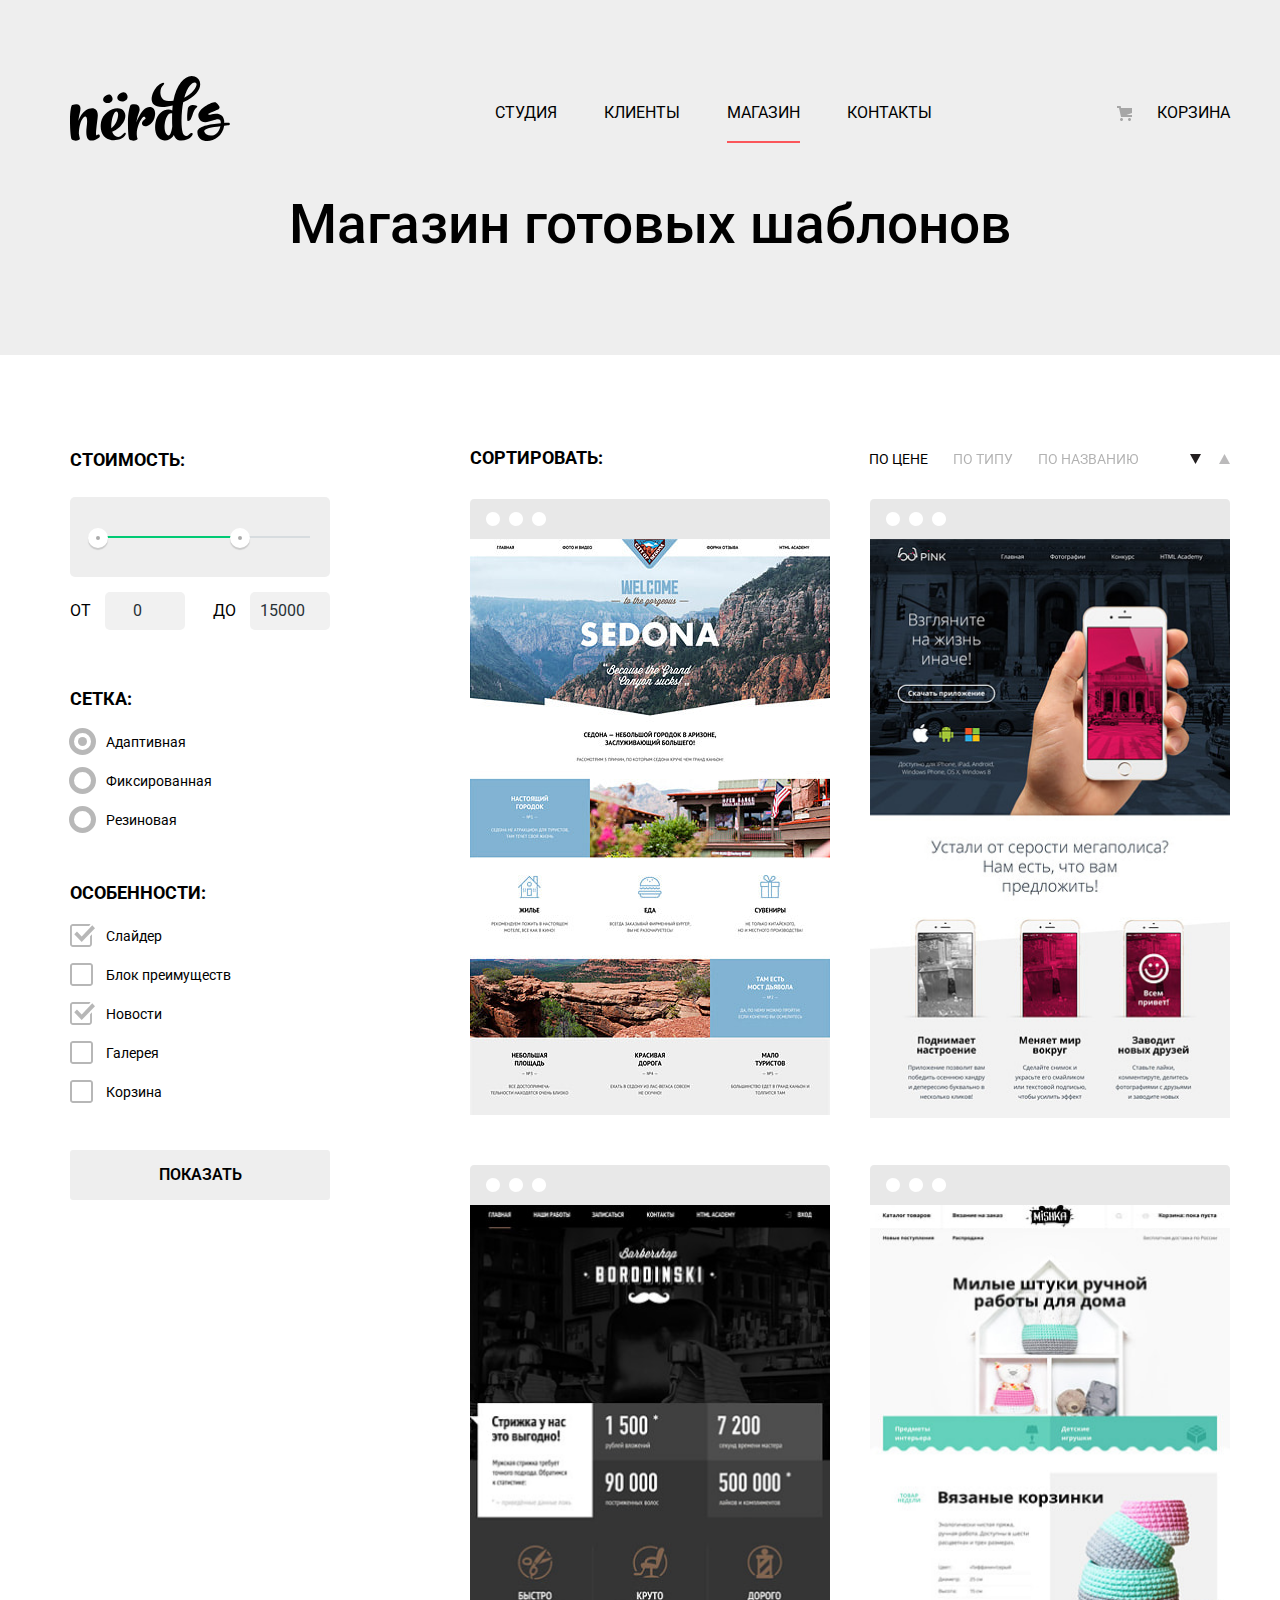
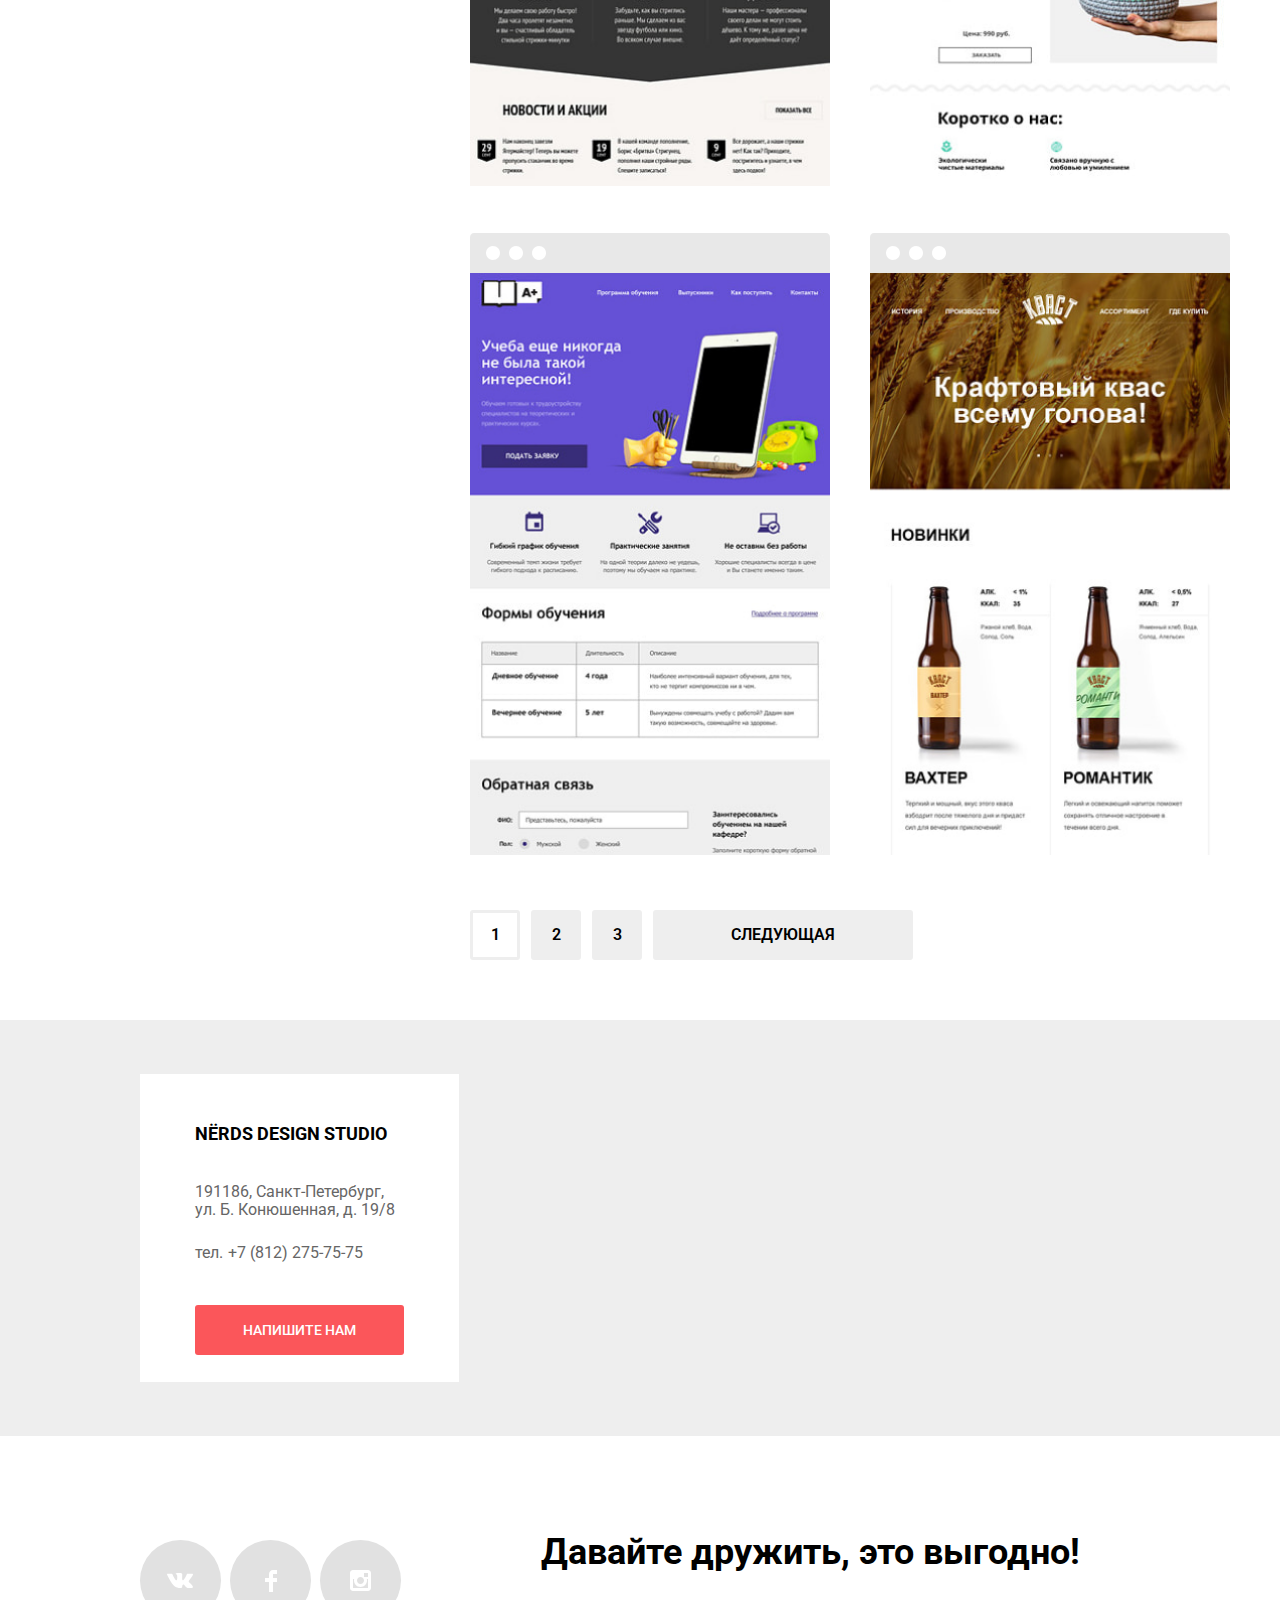
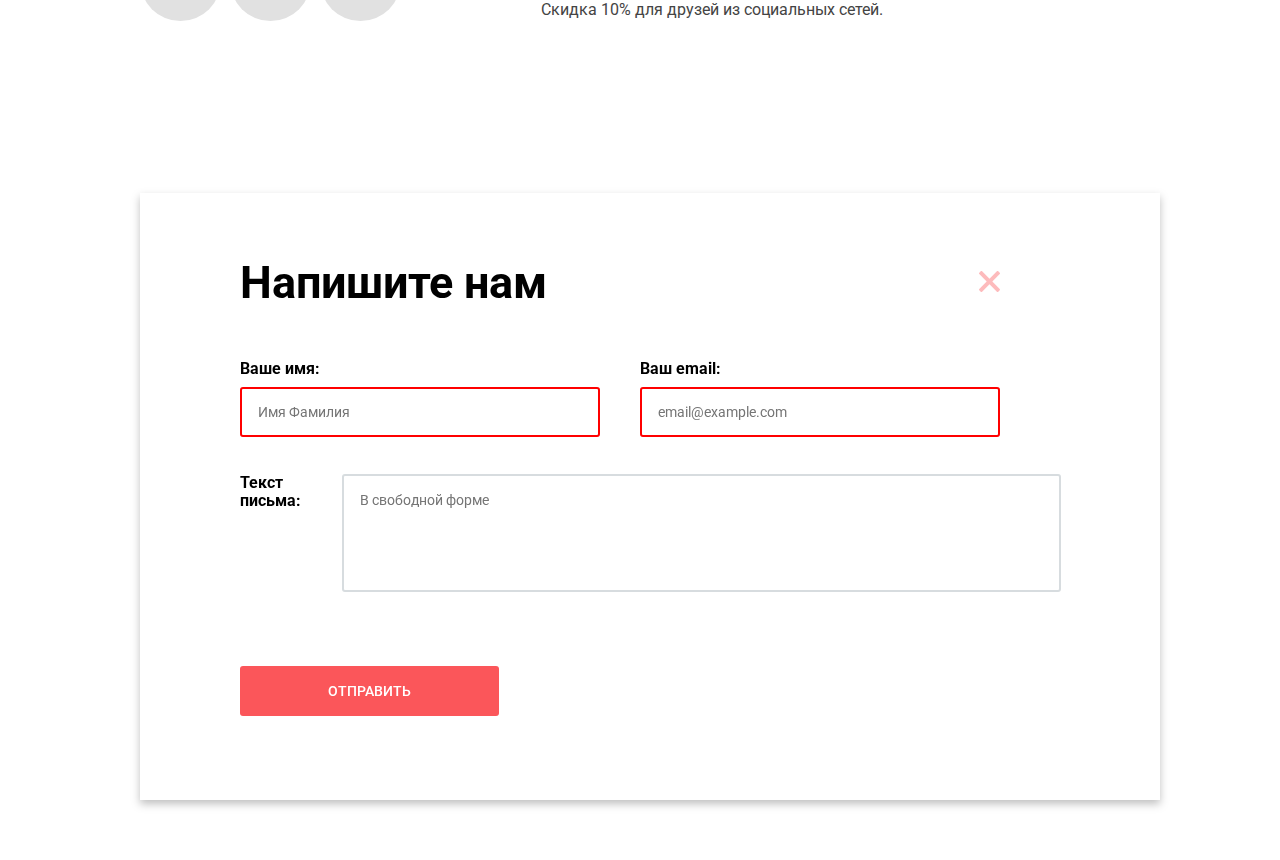
==== catalog.html @ d15cb8c7 "FInal" ====
<!DOCTYPE html>
<html class="page" lang="ru">

<head>
  <meta charset="UTF-8">
  <title>Nerds</title>
  <link href="https://fonts.googleapis.com/css2?family=Roboto:wght@400;700&display=swap" rel="stylesheet">
  <link href="css/normalize.css" rel="stylesheet">
  <link href="css/style.css" rel="stylesheet"> </head>

<body class="page-body page-body-container">
  <header class="main-header catalog-header">
    <section>
      <div class="main-navigation-wrapper">
        <nav class="main-navigation">
          <a href="index.html" class="main-logo"> <img src="img/nerds-logo.svg" width="160" height="65" alt="Логотип Нёрдс"> </a>
          <ul class="site-navigation">
            <li><a href="index.html">Студия</a></li>
            <li><a href="#">Клиенты</a></li>
            <li class="selected-page"><a href="catalog.html">Магазин</a></li>
            <li><a href="#">Контакты</a></li>
          </ul> <a href="#" class="basket-link">
        Корзина
        </a> </nav>
      </div>
    </section>
    <section class="page-title">
      <h2>Магазин готовых шаблонов</h2> </section>
  </header>
  <main class="wrapper">
    <div class="catalog-wrapper wrapper">
      <section class="catalog-filter">
        <form class="filter" method="get" action="https://echo.htmlacademy.ru" oninput="sum.value=numsum.value">
          <fielset class="filter-range">
            <legend class="cost">Стоимость:</legend>
            <div class="range-filter">
              <div class="range-controls">
                <div class="scale">
                  <div class="bar"></div>
                </div>
                <div class="toggle toggle-min" tabindex="0"></div>
                <div class="toggle toggle-max" tabindex="0"></div>
              </div>
              <div class="price-controls">
                <label class="min-price"> от
                  <input type="number" name="min-price" value="0"> </label>
                <label class="max-price"> до
                  <input type="number" name="max-price" value="15000"> </label>
              </div>
            </div>
          </fielset>
          <fieldset class="filter-layout">
            <legend class="filter-title">Сетка:</legend>
            <ul class="filter-list filter-list-layout">
              <li class="filter-option filter-radio">
                <input class=" visually-hidden filter-input-radio filter-input" type="radio" name="grid-group" value="grid" id="adaptive-grid" checked>
                <label for="adaptive-grid" tabindex="0">Адаптивная</label>
              </li>
              <li class="filter-option filter-radio">
                <input class="visually-hidden filter-input-radio filter-input" type="radio" name="grid-group" value="grid" id="fixed-grid">
                <label for="fixed-grid" tabindex="0">Фиксированная</label>
              </li>
              <li class="filter-option filter-radio">
                <input class="visually-hidden filter-input-radio filter-input" type="radio" name="grid-group" value="grid" id="rubber-grid">
                <label for="rubber-grid" tabindex="0">Резиновая</label>
              </li>
            </ul>
          </fieldset>
          <fieldset class="filter-special">
            <legend class="filter-title">Особенности:</legend>
            <ul class="filter-list filter-list-special">
              <li class="filter-option filter-checkbox">
                <input class=" visually-hidden filter-input-checkbox filter-input" type="checkbox" name="slider" id="feature-slider" checked>
                <label for="feature-slider" tabindex="0">Слайдер</label>
              </li>
              <li class="filter-option filter-checkbox">
                <input class="visually-hidden filter-input-checkbox filter-input" type="checkbox" name="advantages-block" id="feature-advantages-block">
                <label for="feature-advantages-block" tabindex="0">Блок преимуществ</label>
              </li>
              <li class="filter-option filter-checkbox">
                <input class="visually-hidden filter-input-checkbox filter-input" type="checkbox" name="news" id="feature-news" checked>
                <label for="feature-news" tabindex="0">Новости</label>
              </li>
              <li class="filter-option filter-checkbox">
                <input class="visually-hidden filter-input-checkbox filter-input" type="checkbox" name="gallery" id="feature-gallery">
                <label for="feature-gallery" tabindex="0">Галерея</label>
              </li>
              <li class="filter-option filter-checkbox">
                <input class="visually-hidden filter-input-checkbox filter-input" type="checkbox" name="cart" id="feature-cart">
                <label for="feature-cart" tabindex="0">Корзина</label>
              </li>
            </ul>
          </fieldset> <a class="filter-button" href="#">Показать</a> </form>
      </section>
      <section class="sorting-container">
        <h2 hidden>Каталог шаблонов</h2>
        <p>Сортировать:</p>
        <ul class="sorting-list">
          <li> <a href="#" class="sorting-item sorting-container-link1">По цене

                 </a> </li>
          <li> <a href="#" class="sorting-item sorting-container-link2">По типу

                 </a> </li>
          <li> <a href="#" class="sorting-item sorting-container-link3">По названию

                 </a> </li>
        </ul>
        <div class="arrows-container">
          <div class="arrows-item arrow-down" tabindex="0"> <img src="/img/icon-down-dir.svg" alt="Стрелка вниз"> </div>
          <div class="arrows-item arrow-up" tabindex="0"> <img src="/img/icon-up-dir.svg" alt="Стрелка вверх"> </div>
        </div>
      </section>
      <section class="catalog-container">
        <ul class="catalog-list">
          <li class="catalog-item" tabindex="0"> <img src="img/img-sedona%201.jpg" alt="Sedona" width="360" height="576">
            <div class="product-info"> <a href="#" class="sedona-link">Sedona</a>
              <p>Информационный сайт
                <br> для туристов</p>
              <button type="button" class="button cost-button">9 900 Р </button>
            </div>
          </li>
          <li class="catalog-item" tabindex="0"> <img src="img/img-pink%201.jpg" alt="Pink App" width="360" height="576">
            <div class="product-info"> <a href="#" class="pink-link">Pink App</a>
              <p>Продуктовый лендинг
                <br>приложения для iOS и Android</p>
              <button type="button" class="button cost-button">9 900 Р</button>
            </div>
          </li>
          <li class="catalog-item" tabindex="0"> <img src="img/img-barbershop%201.jpg" alt="Barbershop" width="360" height="576">
            <div class="product-info"> <a href="#" class="borodinsky-link">Borodinsky</a>
              <p>Сайт салона красоты.
                <br> Для для мужчин</p>
              <button type="button" class="button cost-button">9 900 Р</button>
            </div>
          </li>
          <li class="catalog-item" tabindex="0"> <img src="img/img-mishka%201.jpg" alt="Mishka" width="360" height="576">
            <div class="product-info"> <a href="#" class="mishka-link">Mishka</a>
              <p>Интернет-магазин
                <br>вязанных вещей</p>
              <button type="button" class="button cost-button">9 900 Р</button>
            </div>
          </li>
          <li class="catalog-item" tabindex="0"> <img src="img/img-aplus%201.jpg" alt="Aplus" width="360" height="576">
            <div class="product-info"> <a href="#" class="aplus-link">APlus</a>
              <p>Сайт образовательной платформы</p>
              <button type="button" class="button cost-button">9 900 Р</button>
            </div>
          </li>
          <li class="catalog-item" tabindex="0"> <img src="img/img-kvast%201.jpg" alt="Kvast" width="360" height="576">
            <div class="product-info"> <a href="#" class="kvast-link">Kvast</a>
              <p>Промо-сайт
                <br>производителя крафтового кваса</p>
              <button type="button" class="button cost-button">9 900 Р</button>
            </div>
          </li>
        </ul>
      </section>
      <section class="paging-wrapper">
        <h2 hidden>Pages</h2>
        <div class="paging-container">
          <ul class="paging-list">
            <li> <a class="pagination-item pagination-item-current"><span class="pagination-text">1</span></a> </li>
            <li> <a class="pagination-item" href="#"><span class="pagination-text">2</span></a> </li>
            <li>
              <a class="pagination-item" href="#"> <span class="pagination-text">3</span></a>
            </li>
          </ul> <a href="#" class="next-button pagination-item"><span class="pagination-text">Следующая</span></a> </div>
      </section>
    </div>
  </main>
  <footer class="page-footer main-footer">
    <div class="footer-wrapper">
      <section class="contacts">
        <iframe class="map" src="https://www.google.com/maps/embed?pb=!1m18!1m12!1m3!1d1998.6037872533216!2d30.320858716006118!3d59.93871648187625!2m3!1f0!2f0!3f0!3m2!1i1024!2i768!4f13.1!3m3!1m2!1s0x4696310fca145cc1%3A0x42b32648d8238007!2z0JHQvtC70YzRiNCw0Y8g0JrQvtC90Y7RiNC10L3QvdCw0Y8g0YPQuy4sIDE5LzgsINCh0LDQvdC60YIt0J_QtdGC0LXRgNCx0YPRgNCzLCAxOTExODY!5e0!3m2!1sru!2sru!4v1602472971117!5m2!1sru!2sru" width="100%" height="416" frameborder="0" style="border:0;" allowfullscreen="" aria-hidden="false" tabindex="0"></iframe>
        <h2 hidden>contacts</h2>
        <div class="contacts-wrapper">
          <p class="contacts-title">NЁRDS DESIGN STUDIO</p>
          <div class="contacts-text-wrapper">
            <p class="contacts-adress"> 191186, Санкт-Петербург,
              <br> ул. Б. Конюшенная, д. 19/8</p>
            <p><span class="contacts-tel-text">тел.</span><a href="tel:+78122757575" class="contacts-tel">+7 (812) 275-75-75</a> </p>
          </div> <a href="#" class="button contacts-button">Напишите нам</a> </div>
      </section>
      <section class="footer-social">
        <h2 hidden>socials</h2>
        <div class="container-social">
          <ul class="social-list">
            <li>
              <a href="https://vk.com" class="social-button">
                <svg class="sbutton" width="27" height="15" viewBox="0 0 27 15" fill="none" xmlns="http://www.w3.org/2000/svg">
                  <path d="M16.138 11.51C17.094 11.201 18.318 13.55 19.621 14.449C20.599 15.13 21.348 14.983 21.348 14.983L24.821 14.933C24.821 14.933 26.636 14.821 25.778 13.379C25.707 13.259 25.275 12.31 23.193 10.357C21.016 8.31404 21.311 8.64504 23.932 5.11304C25.529 2.96004 26.168 1.64504 25.968 1.08504C25.776 0.546037 24.603 0.686037 24.603 0.686037L20.69 0.713037C20.309 0.714037 19.986 0.832037 19.839 1.22804C19.836 1.23204 19.218 2.89404 18.394 4.30704C16.653 7.29604 15.958 7.45504 15.67 7.26804C15.009 6.83504 15.176 5.53104 15.176 4.60404C15.176 1.70704 15.608 0.499037 14.33 0.187037C13.903 0.0830374 13.591 0.0150374 12.502 0.00503741C11.11 -0.0159626 9.92797 0.00503743 9.25797 0.334037C8.81297 0.557037 8.47197 1.04604 8.67897 1.07404C8.93897 1.10904 9.52197 1.23404 9.83397 1.66004C10.235 2.21204 10.223 3.44904 10.223 3.44904C10.223 3.44904 10.452 6.86004 9.68297 7.28304C9.15497 7.57304 8.43297 6.98104 6.87997 4.26704C6.08697 2.87904 5.48797 1.34504 5.48797 1.34504C5.48797 1.34504 5.37197 1.06004 5.16197 0.904037C4.91197 0.719037 4.56197 0.660037 4.56197 0.660037L0.84797 0.684037C0.84797 0.684037 0.28997 0.700037 0.0849697 0.946037C-0.0970303 1.16404 0.0699697 1.61404 0.0699697 1.61404C0.0699697 1.61404 2.97897 8.49504 6.27297 11.961C9.29297 15.143 12.725 14.932 12.725 14.932H14.28C14.28 14.932 14.749 14.878 14.989 14.62C15.213 14.38 15.203 13.929 15.203 13.929C15.203 13.929 15.172 11.82 16.138 11.51Z" fill="white" /> </svg>
              </a>
            </li>
            <li>
              <a href="https://www.facebook.com" class="social-button">
                <svg width="12" height="22" viewBox="0 0 12 22" fill="none" xmlns="http://www.w3.org/2000/svg">
                  <path d="M12 4V0H8C5.79086 0 4 1.79086 4 4V8H0V12H4V22H8V12H12V8H8V4H12Z" fill="white" /> </svg>
              </a>
            </li>
            <li>
              <a href="https://www.instagram.com" class="social-button">
                <svg width="21" height="21" viewBox="0 0 21 21" fill="none" xmlns="http://www.w3.org/2000/svg">
                  <path fill-rule="evenodd" clip-rule="evenodd" d="M3 0H18C19.65 0 21 1.35 21 3V18C21 19.65 19.65 21 18 21H3C1.35 21 0 19.65 0 18V3C0 1.35 1.35 0 3 0ZM14 10.5C14 8.57 12.43 7 10.5 7C8.57 7 7 8.57 7 10.5C7 12.43 8.57 14 10.5 14C12.43 14 14 12.43 14 10.5ZM3 18V9H4.181C4.0626 9.49127 4.00186 9.99467 4 10.5C4 14.0899 6.91015 17 10.5 17C14.0899 17 17 14.0899 17 10.5C16.9986 9.99464 16.9379 9.49118 16.819 9H18V18H3ZM14 7H18V3H14V7Z" fill="white" /> </svg>
              </a>
            </li>
          </ul>
        </div>
        <div class="container-social-text">
          <h2>Давайте дружить, это выгодно!</h2>
          <p>Скидка 10% для друзей из социальных сетей.</p>
        </div>
      </section>
    </div>
  </footer>
  <div class="popup">
    <div class="popup-body">
      <div class="popup-content">
        <div class="popup-header">
          <div class="popup-title">Напишите нам</div>
          <a href="#" class="popup-close"><img src="img/icons/close-cross.svg" alt="Закрыть" width="21px" height="21px"></a>
        </div>
        <div class="popup-text">
          <form action="get" class="popup-form">
            <fieldset class="user-data">
              <ul class="ud-list">
                <li class="ud-list-item">
                  <label for="user-name-popup" class="user-name-title">Ваше имя:</label>
                  <input required placeholder="Имя Фамилия" id="user-name-popup" name="user-name" type="text" class="user-name-input popup-form-item"> </li>
                <li class="ud-list-item">
                  <label for="user-mail-popup" class="user-name-title">Ваш email:</label>
                  <input required placeholder="email@example.com" id="user-mail-popup" name="user-email" type="email" class="user-name-input popup-form-item"> </li>
              </ul>
            </fieldset>
            <fieldset class="user-message">
              <label class="message-text-title">Текст письма:</label>
              <textarea required class="message-textarea popup-form-item" name="message-text" id="message" placeholder="В свободной форме"></textarea>
            </fieldset>
            <button type="submit" class="popup-form-button button">Отправить</button>
          </form>
        </div>
      </div>
    </div>
  </div>
</body>

</html>
---- css/style.css ----
:root {
  --basic-black: #000000;
  --lighten-black: #283136;
  --black-opacity-03: rgba(0, 0, 0, 0.3);
  --red: #FB565A;
  --darken-red: #E74246;
  --extra-darken-red: #D7373B;
  --green: #00CA74;
  --darken-green: #00BC6C;
  --extra-darken-green: #00AA62;
  --yellow: #EFC849;
  --darken-yellow: #EAB534;
  --extra-darken-yellow: #E5A722;
  --lighten-grey: #888888;
  --darken-white: #EEEEEE;
  --soft-white: #f1f1f1;
  --basic-white: #FFFFFF;
  --white-opacity-03: rgba(255, 255, 255, 0.3);
  --dark-grey: #444444;
  --basic-grey: #666666;
  --social-grey: #E1E1E1;
  --filter-grey: #D7DCDF;
  --filter-button-grey: #DFDFDF;
  --filter-button-active-grey: #D5D5D5;
  --popup-hover-grey: #B4B9BB;
  --checkbox-black: #4D4D4D;
}

body {
  min-width: 1160px;
  margin: 0;
  padding: 0;
  font-family: "Roboto", Arial, sans-serif;
  font-size: 14px;
  line-height: 24px;
  color: var(--basic-black);
  background-color: var(--basic-white);
  background-position: top center;
  background-repeat: no-repeat;
}

.visually-hidden {
  position: absolute;
  width: 1px;
  height: 1px;
  margin: -1px;
  border: 0;
  padding: 0;
  white-space: nowrap;
  clip-path: inset(100%);
  clip: rect(0 0 0 0);
  overflow: hidden;
}

.main-header {
  margin-bottom: 70px;
}

.page a {
  text-decoration: none;
}

img {
  max-width: 100%;
  height: auto;
}


/*Button*/

.button {
  color: var(--basic-white);
  text-transform: uppercase;
  text-align: center;
  font: inherit;
  vertical-align: middle;
  border: none;
  font-weight: 500;
  background-color: var(--red);
  display: block;
}

.button:hover,
.button:focus {
  background-color: var(--darken-red);
}

.button:active:not(.cost-button) {
  color: var(--white-opacity-03);
  box-shadow: inset 0px 3px 0px rgba(0, 1, 1, 0.1);
}

.contacts-button {
  background-color: var(--red);
  font-weight: 500;
}

.contacts-button:hover,
.contacts-button:focus {
  background-color: var(--darken-red);
}

.contacts-button:active {
  background-color: var(--extra-darken-red);
}

.services-button1,
.services-button2,
.services-button3 {
  display: flex;
  align-items: center;
  justify-content: center;
  width: 160px;
  height: 50px;
  border-radius: 3px;
}


/*Main header*/

.main-header {
  background-color: var(--darken-white);
  background-image: url(/img/Rectangle%205.png);
}


/*Main navigation*/

.main-navigation {
  font-size: 16px;
  line-height: 30px;
  color: var(--basic-black);
  background-color: transparent;
  text-transform: uppercase;
}

.main-navigation-wrapper {
  background-color: var(--darken-white);
}

.site-navigation {
  list-style: none;
}

.site-navigation a,
.basket-link {
  color: var(--basic-black);
}

.site-navigation a:hover,
.site-navigation a:focus,
.basket-link:hover,
.basket-link:focus {
  color: var(--red);
}

.site-navigation a:active,
.basket-link:active {
  color: var(--lighten-grey);
}

.main-logo {
  width: 160px;
  height: 65;
}

.main-logo:active {
  width: 160px;
  height: 65;
  fill: var(--green);
}


/*Features container*/

.features-wrapper {
  background-color: var(--darken-white);
}

.main-features {
  font-size: 55px;
  line-height: 55px;
  font-weight: 500;
}

.add-features {
  font-size: 16px;
  line-height: 24px;
  color: var(--lighten-black);
}

.features-link {
  color: var(--basic-white);
  background-color: var(--red);
  font-size: 16px;
  line-height: 18px;
  width: 240px;
  height: 50px;
  border-radius: 3px;
  margin-bottom: 80px;
}


/*Services container*/

.services h3 {
  font-size: 24px;
  line-height: 30px;
  text-transform: uppercase;
  font-weight: bold;
}

.services-list li {
  list-style-type: none;
}

.services-button1 {
  background-color: var(--red);
  font-size: 16px;
  line-height: 18px;
  text-transform: uppercase;
}

.services-button2 {
  background-color: var(--green);
  font-size: 16px;
  line-height: 18px;
  text-transform: uppercase;
}

.services-button2:hover,
.services-button2:focus {
  background-color: var(--darken-green);
}

.services-button2:active {
  background-color: var(--extra-darken-green);
  color: var(--white-opacity-03);
}

.services-button3:hover,
.services-button3:focus {
  background-color: var(--darken-yellow);
}

.services-button3:active {
  background-color: var(--extra-darken-yellow);
}

.services-button3 {
  background-color: var(--yellow);
  font-size: 16px;
  line-height: 18px;
  text-transform: uppercase;
}


/*About Us*/

.about-us-p1 {
  font-size: 45px;
  line-height: 45px;
  color: var(--basic-black);
}

.about-us-p2 {
  font-size: 16px;
  line-height: 24px;
  color: var(--lighten-black);
}

.statistics-title {
  font-weight: bold;
  font-size: 16px;
  line-height: 24px;
  text-transform: uppercase;
  color: var(--basic-black);
}

.list-of-service {
  font-size: 16px;
  line-height: 24px;
  color: var(--lighten-black);
}

.list-of-service h3 {
  font-weight: bold;
  font-size: 16px;
  line-height: 24px;
  text-transform: uppercase;
  color: var(--lighten-black);
}


/*Statistics*/

.statistics h3 {
  font-size: 16px;
  line-height: 24px;
  text-transform: uppercase;
  font-weight: 500;
}

.statistics-item h2 {
  font-size: 45px;
  line-height: 64px;
  color: var(--basic-black);
  font-weight: bold;
  margin-bottom: 0;
  margin-top: 0;
}

.statistics-item p {
  font-size: 16px;
  line-height: 18px;
  color: var(--lighten-black);
}

.statistics-list li {
  list-style-type: none;
}

.los-list li {
  position: relative;
}

.los-list li::before {}


/*Partners*/

.partners li {
  list-style-type: none;
}

.partners-item-pic {
  opacity: 0.2;
}

.partners-item-pic:hover,
.partners-item-pic:focus {
  opacity: 1;
}

.partners-item-pic:active {
  opacity: 0.1;
}


/*Contacts*/

.contacts-tel {
  color: var(--basic-grey);
  font-style: normal;
  font-weight: normal;
  font-size: 16px;
  line-height: 18px;
}

.contacts-text-wrapper {
  display: flex;
  flex-direction: column;
  width: 230px;
}

.contacts-tel-text {
  color: var(--basic-grey);
  font-style: normal;
  font-weight: normal;
  font-size: 16px;
  line-height: 18px;
  text-transform: lowercase;
  margin-right: 5px;
}

.contacts-title {
  display: flex;
  width: 220px;
}

.contacts p {
  text-transform: uppercase;
  font-size: 18px;
  line-height: 30px;
  font-weight: bold;
  margin-left: 10px;
}

.main-footer .contacts-adress {
  color: var(--basic-grey);
  font-style: normal;
  font-weight: normal;
  font-size: 16px;
  line-height: 18px;
  text-transform: none;
  text-align: start;
  padding: 0;
  margin-bottom: 0;
}

.container-social li {
  list-style-type: none;
}

.container-social-text h2 {
  font-size: 36px;
  line-height: 36px;
  font-weight: bold;
}

.container-social-text p {
  color: var(--dark-grey);
  font-size: 16px;
  line-height: 22px;
}


/*Catalog*/


/*Catalog*/


/*Catalog*/


/*Catalog*/


/*Catalog*/


/*Catalog*/


/*Catalog*/


/*Catalog*/

.sorting-container li {
  list-style-type: none;
}

.catalog-wrapper li {
  list-style-type: none;
}

.catalog-header {
  height: 355px;
}

.page-title {
  font-size: 55px;
  line-height: 55px;
  font-weight: 500;
  width: 100%;
  background-color: var(--darken-white);
}

.page-title h2 {
  font-size: 55px;
  line-height: 55px;
  font-weight: 500;
  text-align: center;
}

.cost {
  font-weight: bold;
  font-size: 18px;
  line-height: 30px;
  text-transform: uppercase;
}

.sorting-container p {
  font-weight: bold;
  font-size: 18px;
  line-height: 30px;
  text-transform: uppercase;
}

.sorting-container-link1,
.sorting-container-link2,
.sorting-container-link3 {
  font-size: 14px;
  line-height: 18px;
  color: var(--basic-black);
  text-transform: uppercase;
}

.container li {
  list-style-type: none;
}

.paging-container li {
  color: var(--basic-black);
  font-weight: 500;
  font-size: 16px;
  line-height: 18px;
}

.next-button {
  font-weight: 500;
  font-size: 16px;
  line-height: 18px;
  text-transform: uppercase;
}


/*Grid*/

.page {
  height: 100vh;
}

.page-body {
  min-height: 100vh;
  display: grid;
  grid-template-rows: min-content 1fr min-content;
  align-content: start;
}

.main-header {
  margin-bottom: 70px;
}

.container {
  width: 1160px;
  margin: 0 auto;
  padding: 0 10px;
  max-height: 100%;
}

.main-navigation {
  display: grid;
  grid-template-columns: max-content 1fr min-content;
  margin-top: 50px;
}

.main-navigation-wrapper {
  display: grid;
  grid-template-columns: 1fr min-content;
  width: 1160px;
  margin: 0 auto;
  padding: 0 10px;
}

.features-wrapper {
  display: grid;
  width: 1160px;
  margin: 0 auto;
  padding: 0 10px;
}


/*
.services-list {
  display: grid;
  grid-template-columns: 1fr 1fr 1fr;
  grid-column-gap: 100px;
  margin-bottom: 155px;
  padding-left: 0;
}
*/


/*==================================== About Us Grid ===================================*/


/*.about-us {
  display: grid;
  grid-template-columns: 651px 1fr;
  grid-template-rows: auto auto;
  column-gap: 154px;
  width: 1160px;
  margin: 0 auto 73px auto;
  padding: 0 10px;
}*/


/*===================Statistics================*/


/*
.statistics-list {
  display: grid;
  grid-template-columns: 1fr 1fr 1fr;
  column-gap: 40px;
  width: 374px;
}

.stats {
  grid-column: 2/3;
}
*/


/*==================================== Partners Flex ===================================*/

.partners {
  width: 1160px;
  margin: 0 auto 80px auto;
  padding: 0 10px;
}

.partners-list {
  display: flex;
  height: 180px;
  flex-wrap: wrap;
  align-items: center;
  justify-content: space-between;
  /*  padding: 43px;*/
}


/*==================================== Footer Grid ===================================*/

.footer-wrapper {
  width: 100%px;
  margin: 0 auto
  /*  padding: 0 10px;*/
  /*
  grid-template-columns: 319px 1fr;
  grid-template-rows: 416px 1fr;
  grid-template-areas: "contacts ." "socials promos";
*/
}

.footer-social {
  margin: 0 auto;
  margin-left: 140px;
  margin-top: 68px;
}

.container-social-text {
  grid-area: promos;
  margin-top: 75px;
}


/*==================================Catalog Grid======================*/

.catalog-list li {
  padding: 0;
  margin: 0;
}

.catalog-wrapper {
  display: grid;
  grid-template-columns: 400px 1fr;
  grid-template-rows: auto 1fr;
  margin: 0 auto;
  row-gap: 48px;
  margin-bottom: 60px;
  width: 1160px;
}

.catalog-filter {
  grid-column: 1/2;
  grid-row: 1/3;
  width: 400px;
}

.catalog-container {
  width: 760px;
  grid-column: 2/3;
}

.catalog-list {
  display: grid;
  grid-template-columns: 1fr 1fr;
  grid-template-rows: auto auto auto;
  margin: 0;
  padding: 0;
  row-gap: 80px;
  column-gap: 40px
}

.paging-wrapper {
  grid-column: 2/3;
}


/*Flex*/


/*Flex Nav*/

.main-navigation {
  display: flex;
  width: 1160px;
  flex-direction: row;
  align-items: center;
  margin-top: 75px;
  justify-content: space-between;
}

.site-navigation {
  display: flex;
  align-items: center;
  flex-basis: 437px;
  justify-content: space-between;
}

.site-navigation li {}


/*About Us FLEX*/

.about-us {
  display: flex;
  flex-direction: column;
  flex-wrap: wrap;
  height: 525px;
  width: 1160px;
  align-content: space-between;
  margin-top: 140px;
}

.about-description {
  display: flex;
  flex-flow: column wrap;
}

.statistics-list {
  display: flex;
  justify-content: flex-start;
  flex-basis: 500px;
  padding: 0;
}

.statistics-item {
  display: flex;
  flex-flow: column wrap;
  align-items: flex-start;
  margin-right: 23px;
}

.about-pic {
  display: flex;
  flex-flow: column nowrap;
}


/*Services FLEX*/

.services-list {
  display: flex;
  justify-content: flex-start;
  padding: 0;
  margin-bottom: 80px;
}

.services-item {
  width: 300px;
  margin-right: 100px;
}


/*Flex Catalog*/


/*Paging FLEX*/

.paging-wrapper {
  display: flex;
  justify-content: space-between;
  flex-basis: 443px;
}

.paging-container {
  display: flex;
  flex-basis: 443px;
  justify-content: space-between;
  align-items: baseline;
}

.paging-list {
  display: flex;
  justify-content: space-between;
  margin: 0;
  padding: 0;
}

.paging-list li {
  margin-right: 11px;
}


/*Sorting FLEX*/

.sorting-container {
  display: flex;
  flex-basis: 759px;
  /*  justify-content: space-between;*/
  align-items: baseline;
}

.sorting-list {
  display: flex;
  margin-right: 47px;
  margin-left: 266px;
}

.sorting-container-link1,
.sorting-container-link2,
sorting-container-link3 {
  margin-right: 25px;
}


/*Social FLEX*/

.social-list {
  display: flex;
  justify-content: space-between;
  margin-right: 140px;
  padding: 0;
  width: 261px;
}

.footer-social {
  display: flex;
  align-items: center;
  width: 1160px;
  margin-bottom: 76px;
}

.container-social-text {
  margin: 0;
  box-sizing: border-box;
  padding-bottom: 20px;
}


/*Contacts Flex*/

.contacts-button {
  display: flex;
  justify-content: center;
  align-items: center;
  width: 209px;
  height: 50px;
  border-radius: 3px;
  margin-top: 20px;
}

.contacts {
  display: flex;
  flex-direction: column;
  align-items: flex-start;
}

.contacts-wrapper {
  display: flex;
  flex-direction: column;
  justify-content: center;
  align-items: center;
  width: 319px;
  height: 308px;
  box-sizing: border-box;
  background: var(--basic-white);
  margin-bottom: 54px;
  margin-top: 54px;
  margin-left: 140px;
  z-index: ;
  position: relative;
}

.contacts {
  background: var(--darken-white);
  height: 416px;
  width: 100%;
}


/*AAAAAAAAAAAAAAAAAAAAAAAAAAAAAAAAAAAAAAAAAAAAAAAAAAAAAAAAAAAAAAAAAAAA*/


/*Красная хрень около списка услуг*/

.los-list li {
  position: relative;
}

.los-list li::before {
  content: "";
  position: absolute;
  width: 25px;
  height: 2px;
  background: var(--red);
  background-repeat: no-repeat;
  background-position: 0 0;
  top: 10px;
  left: -39px;
}


/*Иконка корзины*/

.basket-link {
  position: relative;
}

.basket-link::before {
  position: absolute;
  content: '';
  width: 15px;
  height: 15px;
  background-image: url("/img/icons/cart-icon.svg");
  top: 8px;
  left: -40px
}


/*Соц кнопки*/

.social-list {}

.social-list li {
  display: block;
  height: 81px;
  width: 81px;
  border-radius: 50%;
  background-color: var(--social-grey);
  position: relative;
}

.social-list li:hover,
.social-list li:focus {
  background-color: var(--red);
}

.social-button {
  display: flex;
  position: absolute;
  justify-content: center;
  align-items: center;
  height: 81px;
  width: 81px;
  border-radius: 50%;
}

.social-list li:active {
  background-color: var(--extra-darken-red);
  background: linear-gradient(0deg, #D7373B, #D7373B), #FFFFFF;
  box-shadow: inset 0px 3px 0px rgba(0, 1, 1, 0.1);
}

.social-list li:active path {
  opacity: 0.3;
}


/*Лого Взаимодействие*/

.main-logo:active {
  opacity: 0.3;
}


/*Оформление партнеров*/


/*Horizontal*/

.partners-list {
  position: relative;
}

.partners-list::before {
  content: "";
  position: absolute;
  width: 1158px;
  height: 2px;
  top: -6px;
  left: 0px;
  background-color: var(--darken-white);
}

.partners-list::after {
  content: "";
  position: absolute;
  width: 1158px;
  height: 2px;
  top: 180px;
  left: 0px;
  background-color: var(--darken-white);
}


/*Vertical*/

.partners-item-1 {
  position: relative;
}

.partners-item-1::after {
  content: "";
  position: absolute;
  width: 2px;
  height: 52px;
  top: 5px;
  right: -65px;
  background: var(--darken-white);
}

.partners-item-2 {
  position: relative;
}

.partners-item-2::after {
  content: "";
  position: absolute;
  width: 2px;
  height: 52px;
  top: 15px;
  right: -50px;
  background: var(--darken-white);
}

.partners-item-3 {
  position: relative;
}

.partners-item-3::after {
  content: "";
  position: absolute;
  width: 2px;
  height: 52px;
  top: -3px;
  right: -60px;
  background: var(--darken-white);
}


/*Serices*/

.services {
  position: relative;
}

.services::after {
  content: "";
  position: absolute;
  width: 1158px;
  height: 2px;
  bottom: -70px;
  left: 0px;
  background-color: var(--darken-white);
}


/*selected page*/

.selected-page {
  position: relative;
}

.selected-page::after {
  content: "";
  position: absolute;
  width: 100%;
  height: 2px;
  background: var(--red);
  left: 0px;
  bottom: -15px
}


/*product info container*/

.cost-button {
  width: 200px;
  height: 50px;
  border-radius: 3px;
  margin: 0;
  padding: 0;
}

.cost-button:hover,
.cost-button:focus {
  border: none;
  outline: none;
}

.cost-button:active {
  background: #D7373B;
  box-shadow: inset 0px 3px 0px rgba(0, 1, 1, 0.1);
  border: none;
  outline: none;
}

.product-info {
  display: flex;
  box-sizing: border-box;
  flex-direction: column;
  align-items: center;
  justify-content: space-around;
  padding-bottom: 44px;
  padding-top: 26px;
}

.product-info a {
  font-weight: bold;
  font-size: 18px;
  line-height: 30px;
  color: var(--basic-black);
}

.product-info a:hover,
.product-info a:focus {
  color: var(--red);
}

.product-info a:active {
  color: var(--basic-black);
  opacity: 0.3;
}

.product-info p {
  text-align: center;
  font-size: 16px;
  line-height: 18px;
  color: var(--basic-grey);
}

.footer-wrapper {
  position: relative;
}

.map-background {
  position: absolute;
  min-width: 1440px;
  min-height: 416px;
}


/*FILTER*/


/*====Range Filter====*/

.filter {
  margin-top: 20px
}

.filter-range {
  margin: 0;
  padding: 0;
  border: none;
}

.range-filter {
  width: 260px;
  margin-top: 22px;
}

.range-controls {
  position: relative;
  height: 41px;
  background-color: var(--darken-white);
  padding-top: 39px;
  padding-right: 20px;
  padding-left: 20px;
  border-radius: 5px;
  margin-bottom: 15px;
}

.range-controls .bar {
  width: 70%;
  height: 2px;
  background: var(--green);
}

.range-controls .scale {
  height: 2px;
  background: var(--filter-grey);
}

.range-controls .toggle {
  position: absolute;
  top: 31px;
  left: 0;
  cursor: pointer;
  width: 4px;
  height: 4px;
  padding: 0;
  border-radius: 50%;
  border: 8px solid #ffffff;
  background-color: #ababab;
  box-shadow: 0px 2px 1px rgba(0, 0, 0, 0.15);
}

.range-controls .toggle-min {
  left: 18px;
}

.range-controls .toggle-max {
  left: 160px;
}

.price-controls {
  display: flex;
  justify-content: space-between;
}

.price-controls label {
  text-transform: uppercase;
  font-family: "Roboto", "Arial", sans-serif;
  font-size: 16px;
}

.price-controls input {
  width: 60px;
  padding: 10px;
  margin-left: 10px;
  text-align: center;
  color: var(--lighten-black);
  border: none;
  border-radius: 5px;
  background: var(--soft-white);
  font-family: inherit;
  font-size: inherit;
}


/*==Filter Сетка==*/

.filter-option:not(:last-child) label {
  margin-bottom: 15px;
}

.filter-layout {
  border: 0;
  margin: 0;
  padding: 0;
  margin-top: 54px;
}

.filter-layout legend {
  font-weight: bold;
  font-size: 18px;
  line-height: 30px;
  text-transform: uppercase;
}

.filter-list {
  margin: 0px 0px 46px 36px;
  padding: 0;
}

.filter-list-layout {
  display: flex;
  flex-direction: column;
  min-width: 149px;
  min-height: 100%;
  margin-top: 16px;
}


/*==Filter Особенности==*/

.filter-special {
  border: 0;
  margin: 0;
  padding: 0;
}

.filter-special legend {
  font-weight: bold;
  font-size: 18px;
  line-height: 30px;
  text-transform: uppercase;
}

.filter-list-special {
  display: flex;
  flex-direction: column;
  min-height: 100%;
  margin-top: 16px;
}


/*==Custom===*/

.filter-option label {
  position: relative;
  display: block;
  cursor: pointer;
  user-select: none;
}

.filter-input-checkbox + label::before {
  content: "";
  position: absolute;
  left: -36px;
  top: 0px;
  background-image: url(/img/checkbox-off-black.svg);
  background-repeat: no-repeat;
  opacity: 0.4;
  width: 23px;
  height: 23px;
}

.filter-input-checkbox + label:hover::before {
  opacity: 1;
}

.filter-input-checkbox:checked + label:hover::before {
  opacity: 1;
}

.filter-input-checkbox + label:disabled::before {
  opacity: 0.1;
}

.filter-input-checkbox:checked + label:disabled::before {
  opacity: 0.1;
}

.filter-input-checkbox:checked + label::before {
  content: "";
  position: absolute;
  background-image: url(/img/checkbox-on-full.svg);
  width: 25px;
  height: 23px;
  left: -36px;
  top: 0px;
  opacity: 0.4;
}

.filter-input-radio + label::before {
  content: "";
  position: absolute;
  left: -37px;
  top: -2px;
  /*background-image: url(/img/radio-off.svg);*/
  border: 5px solid var(--checkbox-black);
  border-radius: 50%;
  width: 17px;
  height: 17px;
  opacity: 0.4;
}

.filter-input-radio + label:hover::before {
  opacity: 1;
}

.filter-input-radio:checked + label:hover::after {
  opacity: 1;
}

.filter-input-radio:checked + label::after {
  content: "";
  position: absolute;
  left: -28px;
  top: 7px;
  width: 9px;
  height: 9px;
  background-color: var(--checkbox-black);
  border-radius: 50%;
  opacity: 0.4;
}

.filter-button {
  display: flex;
  align-items: center;
  justify-content: center;
  background-color: var(--darken-white);
  color: var(--basic-black);
  width: 260px;
  height: 50px;
  border-radius: 3px;
  font-weight: 600;
  font-size: 16px;
  line-height: 18px;
  text-transform: uppercase;
}

.filter-button:hover,
.filter-button:focus {
  background-color: var(--filter-button-grey);
}

.filter-button:active {
  background: var(--filter-button-active-grey);
  box-shadow: inset 0px 3px 0px rgba(0, 1, 1, 0.1);
  color: var(--black-opacity-03);
}


/*Pagination Style*/

.pagination-item {
  font-size: 16px;
  line-height: 18px;
  color: var(--basic-black);
  font-weight: 600;
}

.pagination-item {
  background-color: var(--darken-white);
  border-radius: 3px;
  box-sizing: border-box;
  width: 50px;
  height: 50px;
  display: flex;
  justify-content: center;
  align-items: center;
}

.pagination-item:hover:not(.pagination-item-current),
.pagination-item:focus:not(.pagination-item-current) {
  background-color: var(--filter-button-grey);
}

.pagination-item:active:not(.pagination-item-current) {
  background-color: var(--filter-button-active-grey);
  color: var(--black-opacity-03);
  box-shadow: inset 0px 3px 0px rgba(0, 1, 1, 0.1);
}

.pagination-item-current {
  border: 3px solid var(--darken-white);
  background: var(--basic-white);
  border-radius: 3px;
  box-sizing: border-box;
  width: 50px;
  height: 50px;
  display: flex;
  justify-content: center;
  align-items: center;
}

.next-button {
  background-color: var(--darken-white);
  border-radius: 3px;
  box-sizing: border-box;
  width: 260px;
  height: 50px;
  display: flex;
  justify-content: center;
  align-items: center;
}

.next-button:hover,
.next-button:focus {
  background-color: var(--filter-button-grey);
}

.next-button:active {
  background: var(--filter-button-active-grey);
  box-shadow: inset 0px 3px 0px rgba(0, 1, 1, 0.1);
  color: var(--black-opacity-03);
}


/*Sorting Style*/

.sorting-list {
  margin-right: 0px;
  padding: 0;
  position: relative;
}

.sorting-item {
  opacity: 0.3;
}

.sorting-item:hover,
.sorting-item:focus {
  opacity: 0.6;
}

.sorting-item:active {
  opacity: 1;
}

.sorting-container-link1 {
  opacity: 1;
}

.arrows-container {
  display: flex;
  width: 40px;
  height: 10px;
  justify-content: space-between;
  margin-left: auto;
}

.arrows-item {
  opacity: 0.3;
}

.arrows-item:hover,
.arrows-item:focus {
  opacity: 0.6;
}

.arrows-item:active {
  opacity: 1;
}

.arrow-down {
  opacity: 1;
}


/*Catalog Interactive*/

.catalog-item {
  position: relative;
}

.catalog-item::before {
  content: "";
  position: absolute;
  width: 360px;
  height: 40px;
  background-image: url(/img/browser.svg);
  top: -40px;
  opacity: 0.12;
}

.catalog-item:hover::before{
  opacity: 1;
}
.catalog-item:focus::before{
  opacity: 1;
}

.catalog-item:hover,
.catalog-item:focus {
  box-shadow: 0px 6px 15px rgba(0, 1, 1, 0.25);
  border-radius: 5px;
}

.product-info {
  position: absolute;
  bottom: 0px;
  left: 0px;
  background-color: var(--darken-white);
  width: 360px;
  height: 231px;
  border-bottom-left-radius: 5px;
  border-bottom-right-radius: 5px;
  opacity: 0;
}


.catalog-item:hover .product-info,
.catalog-item:focus .product-info {
  opacity: 1;
}


/*POPUP*/

.popup {
  width: 100%;
  height: 100%;
  top: 0;
  left: 0;
  background-color: transparent;
}

.popup-body {
  min-height: 100%;
  display: flex;
  align-items: center;
  justify-content: center;
  padding: 30px 10px;
}

.popup-header {
  display: flex;
  width: 760px;
  height: 53px;
  justify-content: space-between;
  align-content: center;
  margin-bottom: 37px;
}

.popup-close {
  margin-top: 15px;
  opacity: 0.4;
}

.popup-close:hover,
.popup-close:focus {
  opacity: 1;
}

.popup-close:active {
  opacity: 0.1;
}

.popup-content {
  background-color: var(--basic-white);
  color: var(--basic-black);
  max-width: 960px;
  max-height: 590px;
  filter: drop-shadow(0px 4px 4px rgba(0, 0, 0, 0.25));
  padding: 63px 99px 84px 100px;
}

.popup-title {
  font-weight: bold;
  font-size: 45px;
  line-height: 53px;
  margin-bottom: 37px;
}


/*Popup Form*/

.user-data {
  border: 0;
  padding: 0;
  margin: 0;
}

.ud-list {
  display: flex;
  width: 760px;
  justify-content: space-between;
  padding: 0;
  margin-bottom: 37px;
}

.ud-list li {
  list-style: none;
  margin: 0;
  padding: 0;
}

.ud-list-item {
  display: flex;
  flex-direction: column;
  width: 360px;
  height: 77px;
}

.user-name-title {
  font-weight: bold;
  font-size: 16px;
  line-height: 18px;
  margin-bottom: 9px;
}

.user-name-input {
  width: 360px;
  height: 50px;
  border: 2px solid var(--filter-grey);
  box-sizing: border-box;
  border-radius: 3px;
  padding: 16px;
}

.user-message {
  display: flex;
  width: 760px;
  height: 145px;
  border: 0;
  margin: 0;
  padding: 0;
}

.message-text-title {
  font-weight: bold;
  font-size: 16px;
  line-height: 18px;
  margin-bottom: 9px;
}

.message-textarea {
  width: 760px;
  height: 118px;
  border: 2px solid var(--filter-grey);
  box-sizing: border-box;
  border-radius: 3px;
  resize: none;
  padding: 16px;
}

.popup-form-button {
  margin-top: 47px;
  width: 259px;
  height: 50px;
  box-sizing: border-box;
  border-radius: 3px;
  outline: none;
}

.popup-form-item:hover {
  border-color: var(--popup-hover-grey);
}

input:invalid:required {
  color: red;
  border-color: red;
}

.map {
  height: 416px;
  width: 100%;
  position: absolute;
}
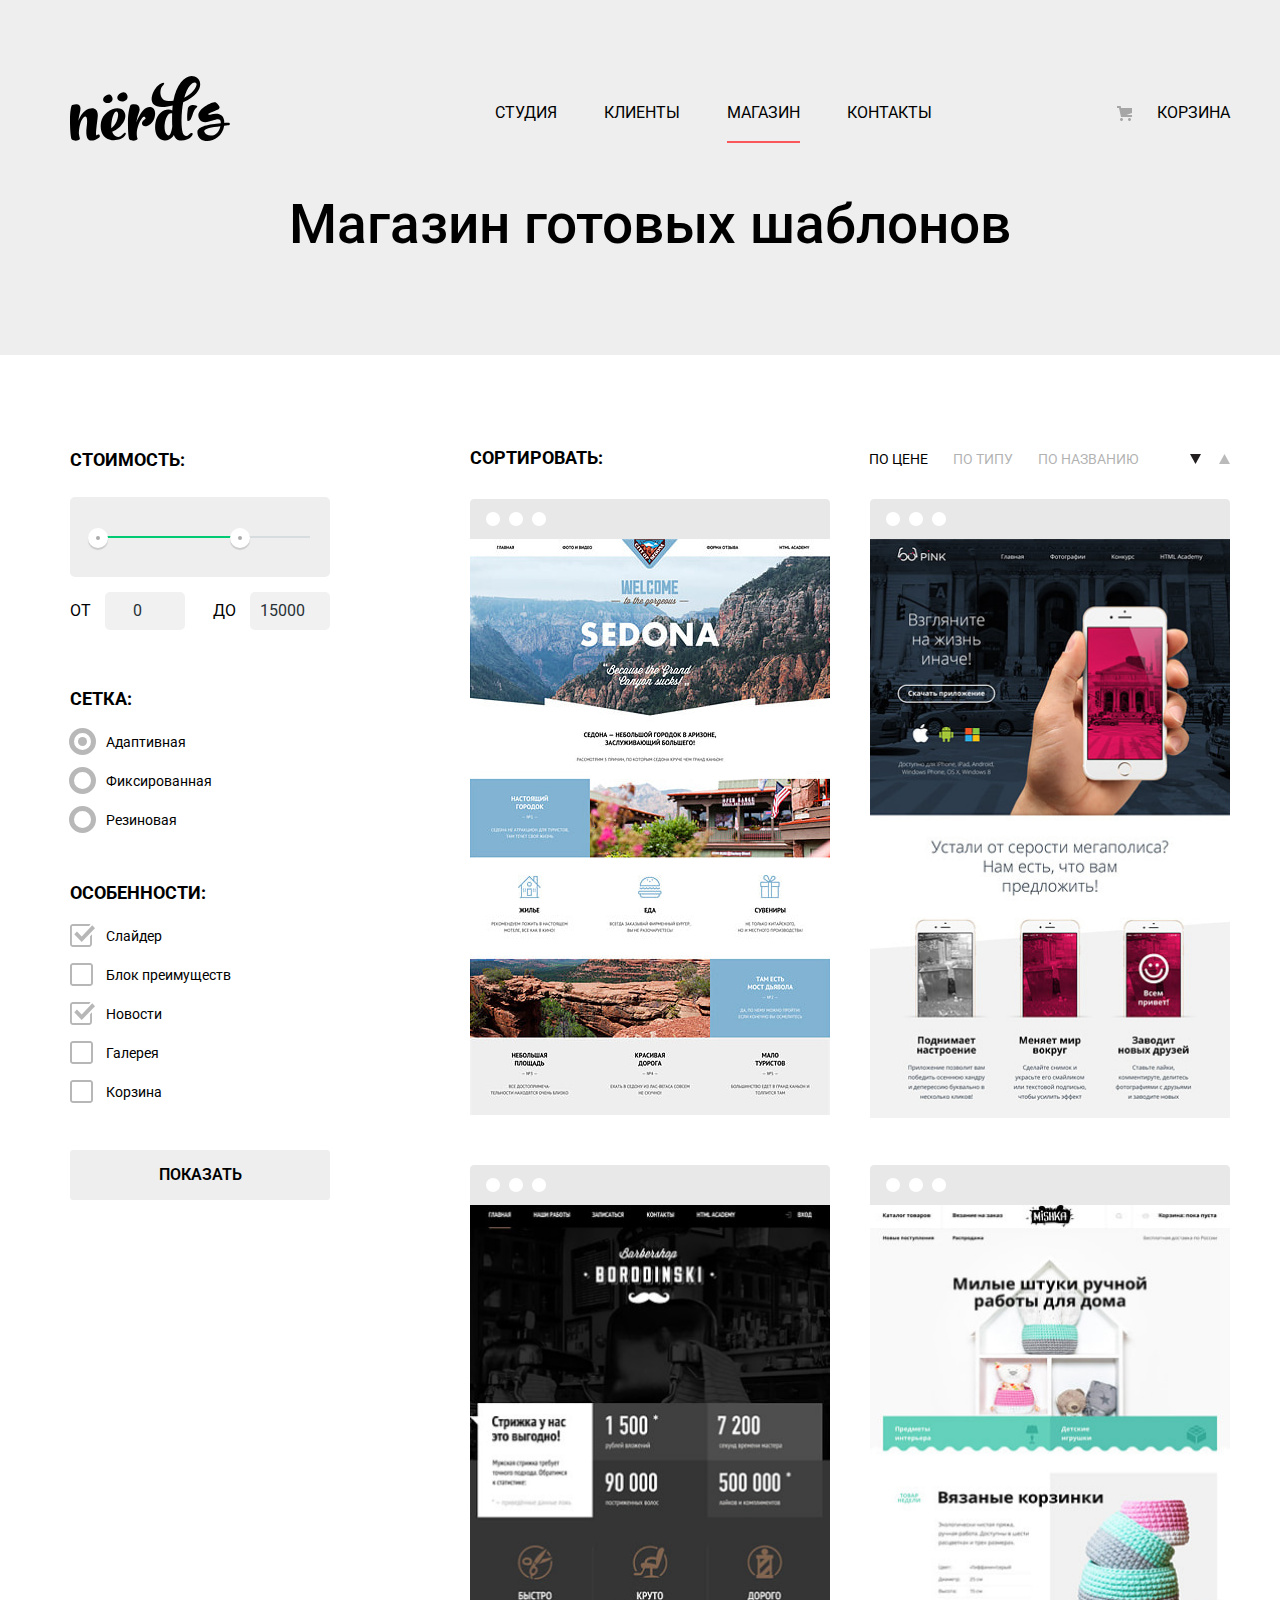
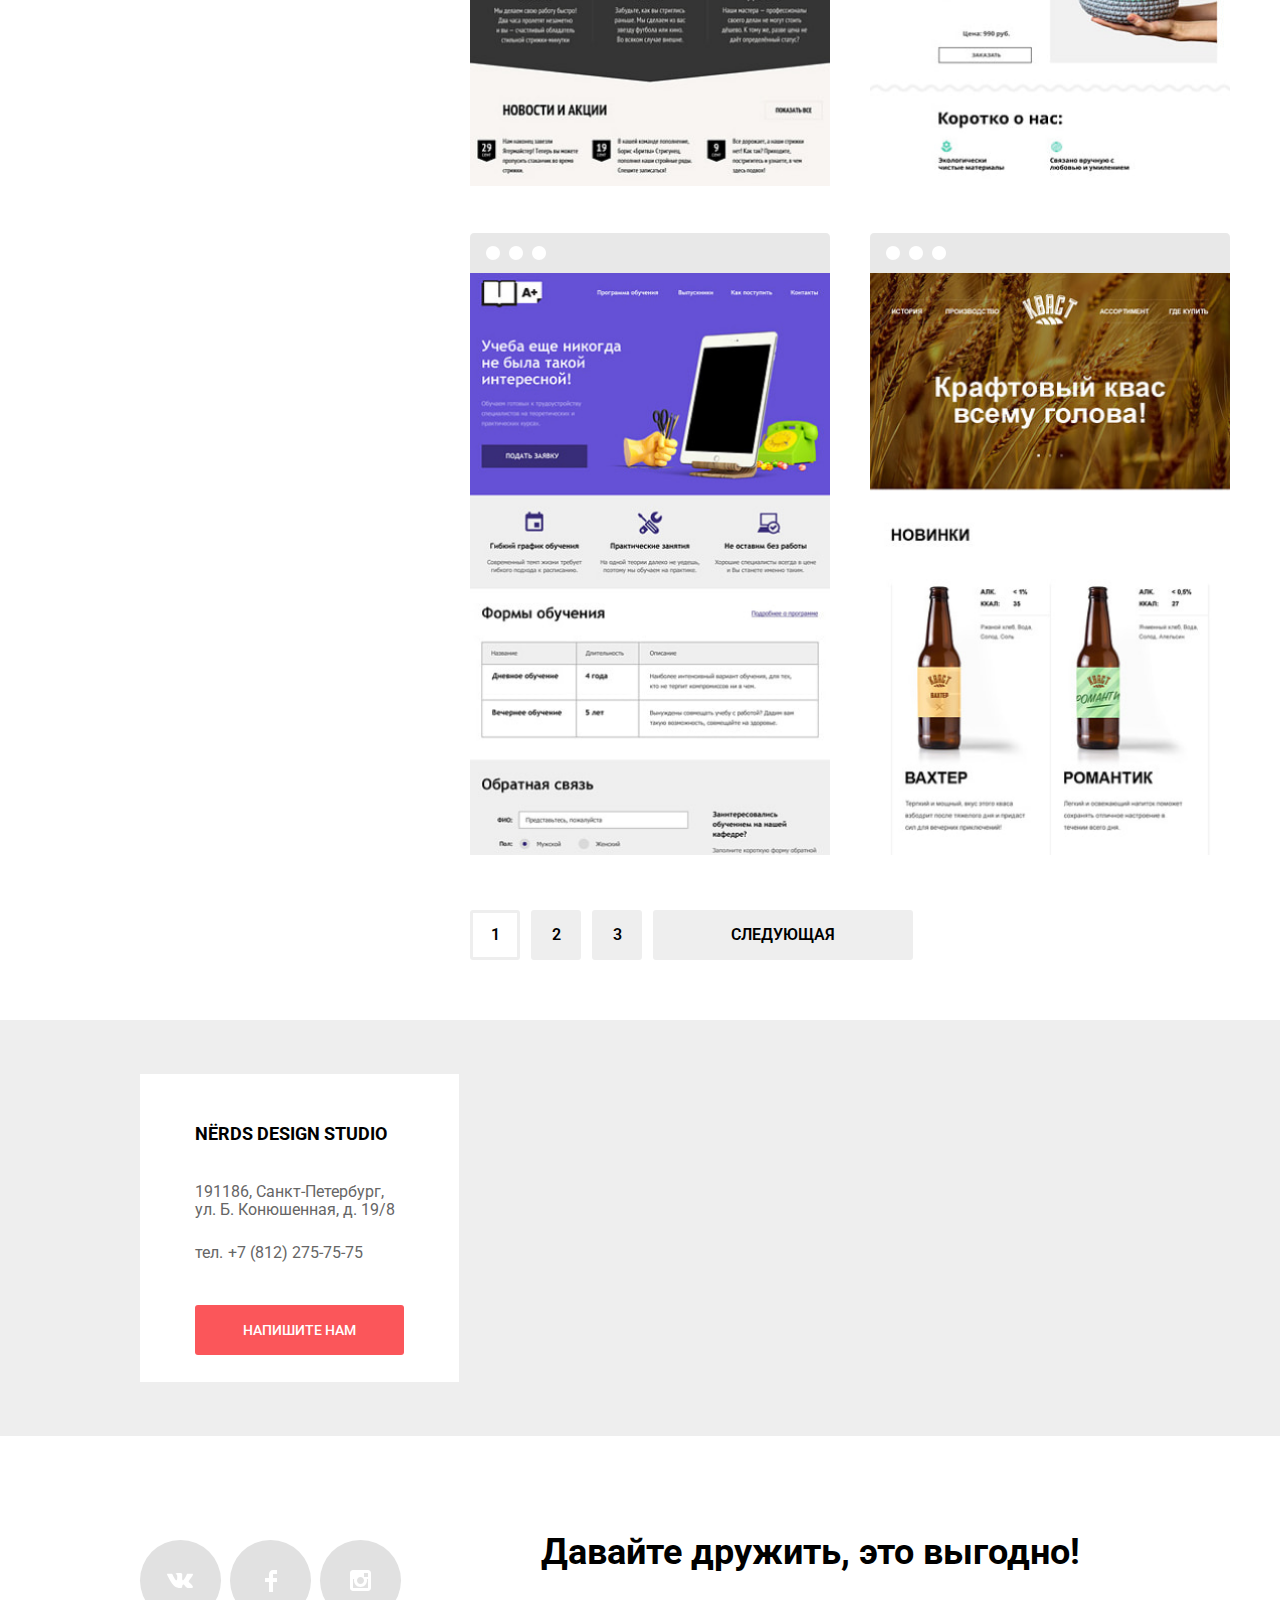
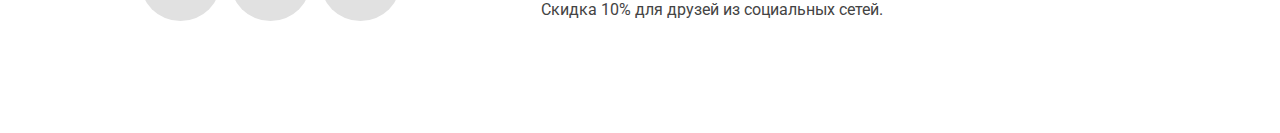
==== commit f6f83fed: "final 2" ====
--- a/catalog.html
+++ b/catalog.html
@@ -107,8 +107,8 @@
                  </a> </li>
         </ul>
         <div class="arrows-container">
-          <div class="arrows-item arrow-down" tabindex="0"> <img src="/img/icon-down-dir.svg" alt="Стрелка вниз"> </div>
-          <div class="arrows-item arrow-up" tabindex="0"> <img src="/img/icon-up-dir.svg" alt="Стрелка вверх"> </div>
+          <div class="arrows-item arrow-down" tabindex="0"> <img src="img/icon-down-dir.svg" alt="Стрелка вниз"> </div>
+          <div class="arrows-item arrow-up" tabindex="0"> <img src="img/icon-up-dir.svg" alt="Стрелка вверх"> </div>
         </div>
       </section>
       <section class="catalog-container">
@@ -213,7 +213,7 @@
       </section>
     </div>
   </footer>
-  <div class="popup">
+  <div class="popup visually-hidden">
     <div class="popup-body">
       <div class="popup-content">
         <div class="popup-header">
--- a/css/style.css
+++ b/css/style.css
@@ -23,6 +23,7 @@
   --filter-button-grey: #DFDFDF;
   --filter-button-active-grey: #D5D5D5;
   --popup-hover-grey: #B4B9BB;
+  --toggle-grey: #ababab;
   --checkbox-black: #4D4D4D;
 }
 
@@ -907,7 +908,7 @@
   content: '';
   width: 15px;
   height: 15px;
-  background-image: url("/img/icons/cart-icon.svg");
+  background-image: url("../img/icons/cart-icon.svg");
   top: 8px;
   left: -40px
 }
@@ -1187,8 +1188,8 @@
   height: 4px;
   padding: 0;
   border-radius: 50%;
-  border: 8px solid #ffffff;
-  background-color: #ababab;
+  border: 8px solid var(--basic-white);
+  background-color: var(--toggle-grey);
   box-shadow: 0px 2px 1px rgba(0, 0, 0, 0.15);
 }
 
@@ -1296,7 +1297,7 @@
   position: absolute;
   left: -36px;
   top: 0px;
-  background-image: url(/img/checkbox-off-black.svg);
+  background-image: url(../img/checkbox-off-black.svg);
   background-repeat: no-repeat;
   opacity: 0.4;
   width: 23px;
@@ -1322,7 +1323,7 @@
 .filter-input-checkbox:checked + label::before {
   content: "";
   position: absolute;
-  background-image: url(/img/checkbox-on-full.svg);
+  background-image: url(../img/checkbox-on-full.svg);
   width: 25px;
   height: 23px;
   left: -36px;
@@ -1518,15 +1519,16 @@
   position: absolute;
   width: 360px;
   height: 40px;
-  background-image: url(/img/browser.svg);
+  background-image: url(../img/browser.svg);
   top: -40px;
   opacity: 0.12;
 }
 
-.catalog-item:hover::before{
+.catalog-item:hover::before {
   opacity: 1;
 }
-.catalog-item:focus::before{
+
+.catalog-item:focus::before {
   opacity: 1;
 }
 
@@ -1548,7 +1550,6 @@
   opacity: 0;
 }
 
-
 .catalog-item:hover .product-info,
 .catalog-item:focus .product-info {
   opacity: 1;
@@ -1697,11 +1698,6 @@
   border-color: var(--popup-hover-grey);
 }
 
-input:invalid:required {
-  color: red;
-  border-color: red;
-}
-
 .map {
   height: 416px;
   width: 100%;
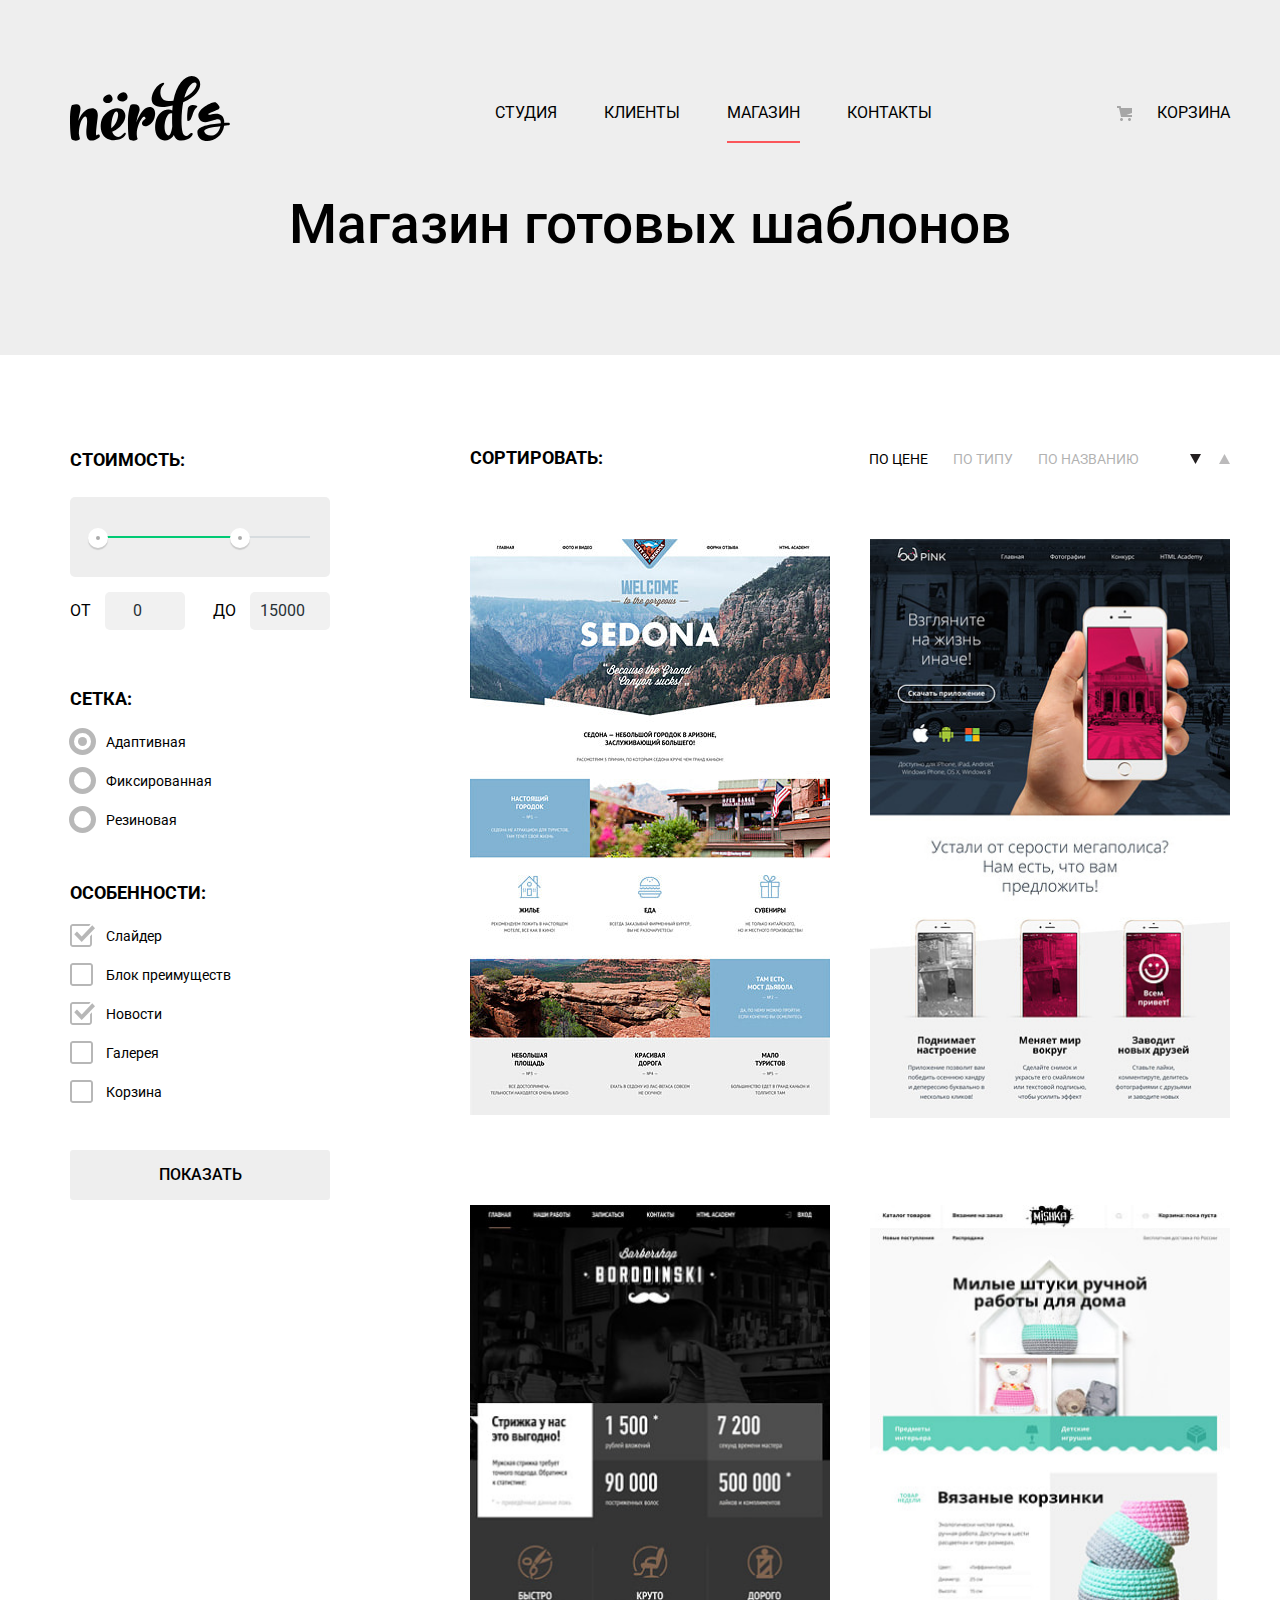
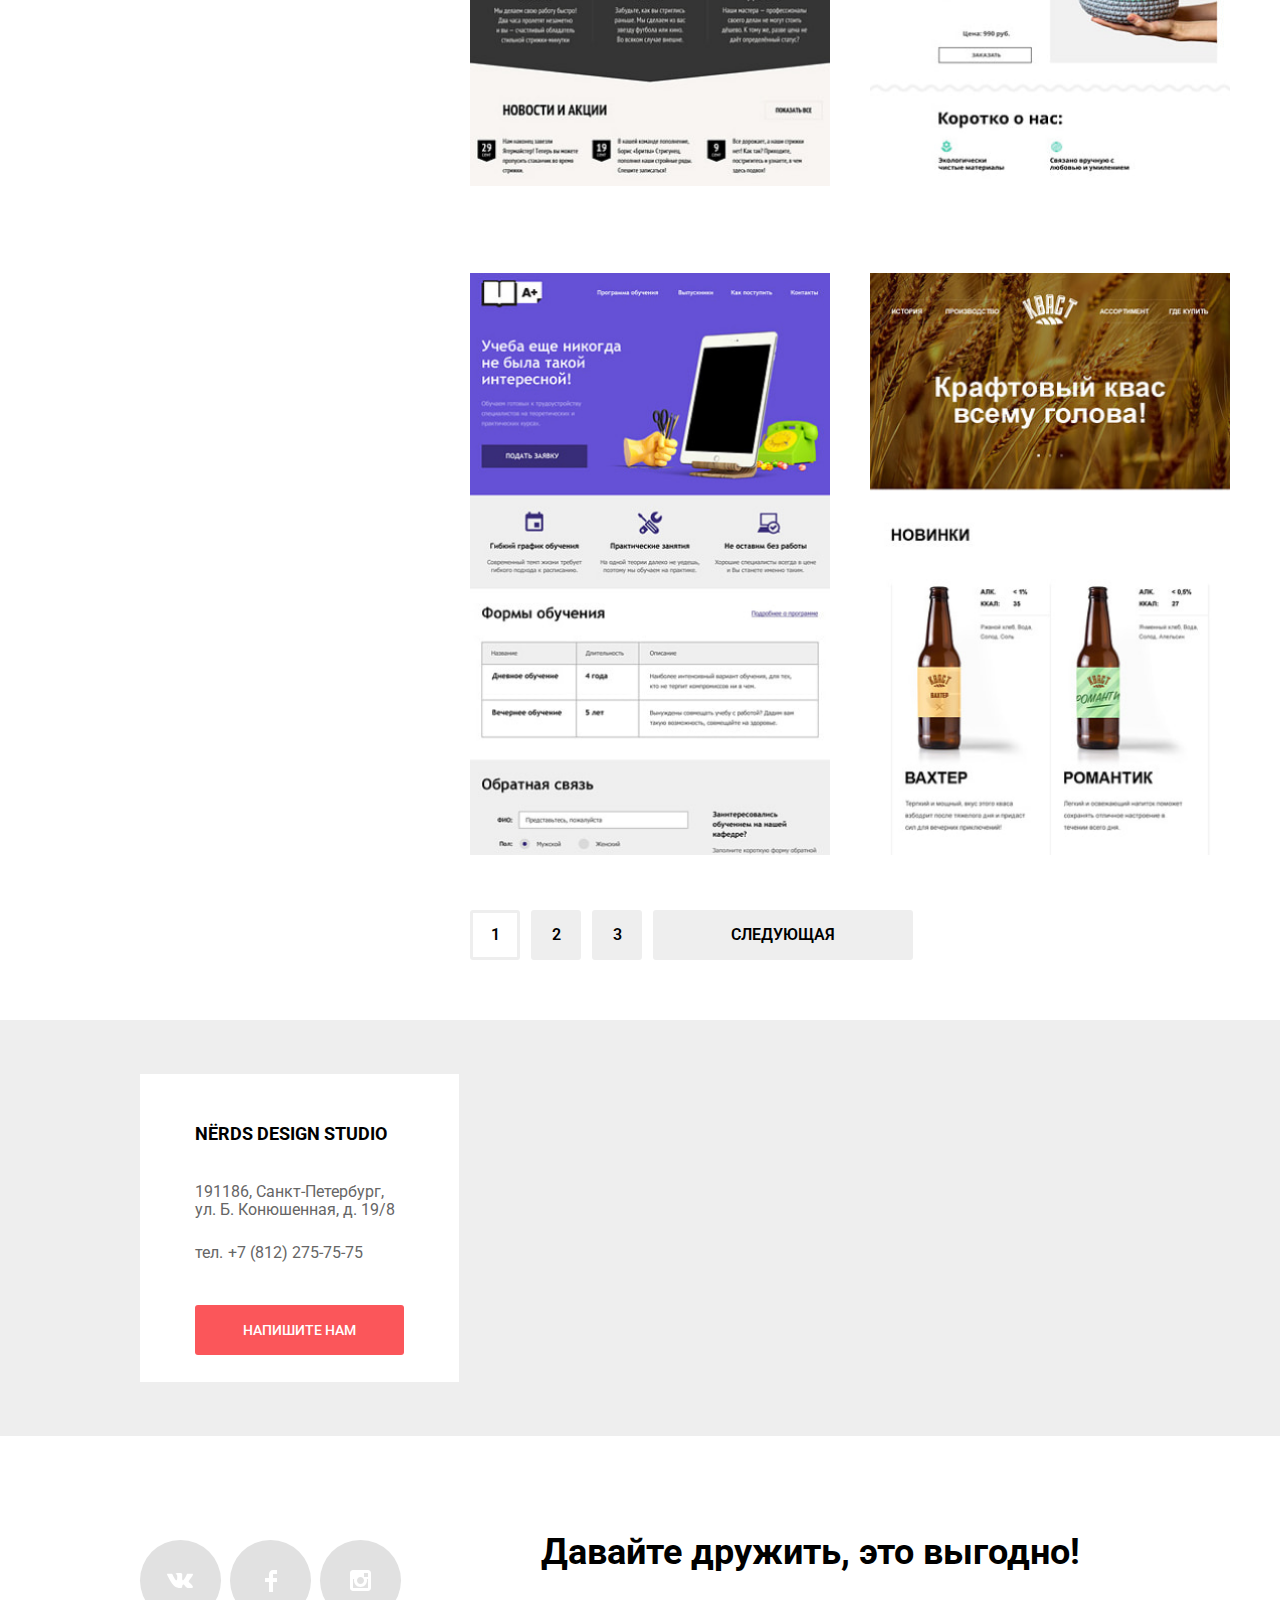
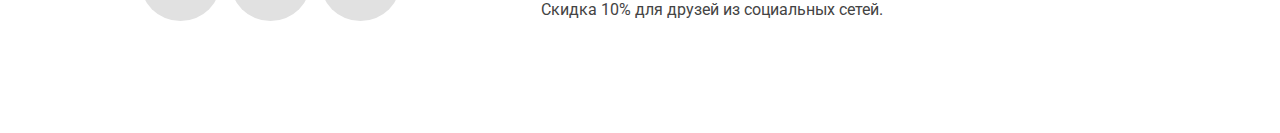
==== commit e75c5f2a: "Accesability 1" ====
--- a/catalog.html
+++ b/catalog.html
@@ -5,15 +5,17 @@
   <meta charset="UTF-8">
   <title>Nerds</title>
   <link href="https://fonts.googleapis.com/css2?family=Roboto:wght@400;700&display=swap" rel="stylesheet">
+  <link href="https://fonts.googleapis.com/css2?family=Roboto:wght@500&display=swap" rel="stylesheet">
   <link href="css/normalize.css" rel="stylesheet">
   <link href="css/style.css" rel="stylesheet"> </head>
 
 <body class="page-body page-body-container">
   <header class="main-header catalog-header">
     <section>
+<h2 hidden>Навигация</h2>
       <div class="main-navigation-wrapper">
         <nav class="main-navigation">
-          <a href="index.html" class="main-logo"> <img src="img/nerds-logo.svg" width="160" height="65" alt="Логотип Нёрдс"> </a>
+          <a aria-label="Логотип нёрдс" href="index.html" class="main-logo"> <img src="img/nerds-logo.svg" width="160" height="65" alt="Логотип Нёрдс"> </a>
           <ul class="site-navigation">
             <li><a href="index.html">Студия</a></li>
             <li><a href="#">Клиенты</a></li>
@@ -30,8 +32,9 @@
   <main class="wrapper">
     <div class="catalog-wrapper wrapper">
       <section class="catalog-filter">
+       <h2 class="visually-hidden">Фильтр товаров</h2>
         <form class="filter" method="get" action="https://echo.htmlacademy.ru" oninput="sum.value=numsum.value">
-          <fielset class="filter-range">
+          <fieldset class="filter-range">
             <legend class="cost">Стоимость:</legend>
             <div class="range-filter">
               <div class="range-controls">
@@ -48,9 +51,9 @@
                   <input type="number" name="max-price" value="15000"> </label>
               </div>
             </div>
-          </fielset>
+          </fieldset>
           <fieldset class="filter-layout">
-            <legend class="filter-title">Сетка:</legend>
+            <legend tabindex="0" class="filter-title">Сетка:</legend>
             <ul class="filter-list filter-list-layout">
               <li class="filter-option filter-radio">
                 <input class=" visually-hidden filter-input-radio filter-input" type="radio" name="grid-group" value="grid" id="adaptive-grid" checked>
@@ -67,7 +70,7 @@
             </ul>
           </fieldset>
           <fieldset class="filter-special">
-            <legend class="filter-title">Особенности:</legend>
+            <legend tabindex="0" class="filter-title">Особенности:</legend>
             <ul class="filter-list filter-list-special">
               <li class="filter-option filter-checkbox">
                 <input class=" visually-hidden filter-input-checkbox filter-input" type="checkbox" name="slider" id="feature-slider" checked>
@@ -90,10 +93,10 @@
                 <label for="feature-cart" tabindex="0">Корзина</label>
               </li>
             </ul>
-          </fieldset> <a class="filter-button" href="#">Показать</a> </form>
+          </fieldset><button type="submit" class="filter-button">Показать</button></form>
       </section>
       <section class="sorting-container">
-        <h2 hidden>Каталог шаблонов</h2>
+        <h2 class="visually-hidden">Каталог шаблонов</h2>
         <p>Сортировать:</p>
         <ul class="sorting-list">
           <li> <a href="#" class="sorting-item sorting-container-link1">По цене
@@ -112,43 +115,44 @@
         </div>
       </section>
       <section class="catalog-container">
+       <h2 class="visually-hidden">Товары</h2>
         <ul class="catalog-list">
-          <li class="catalog-item" tabindex="0"> <img src="img/img-sedona%201.jpg" alt="Sedona" width="360" height="576">
+          <li class="catalog-item" tabindex="0"> <img src="img/img-sedona%201.jpg" alt="" width="360" height="576">
             <div class="product-info"> <a href="#" class="sedona-link">Sedona</a>
               <p>Информационный сайт
                 <br> для туристов</p>
               <button type="button" class="button cost-button">9 900 Р </button>
             </div>
           </li>
-          <li class="catalog-item" tabindex="0"> <img src="img/img-pink%201.jpg" alt="Pink App" width="360" height="576">
+          <li class="catalog-item" tabindex="0"> <img src="img/img-pink%201.jpg" alt="" width="360" height="576">
             <div class="product-info"> <a href="#" class="pink-link">Pink App</a>
               <p>Продуктовый лендинг
                 <br>приложения для iOS и Android</p>
               <button type="button" class="button cost-button">9 900 Р</button>
             </div>
           </li>
-          <li class="catalog-item" tabindex="0"> <img src="img/img-barbershop%201.jpg" alt="Barbershop" width="360" height="576">
+          <li class="catalog-item" tabindex="0"> <img src="img/img-barbershop%201.jpg" alt="" width="360" height="576">
             <div class="product-info"> <a href="#" class="borodinsky-link">Borodinsky</a>
               <p>Сайт салона красоты.
-                <br> Для для мужчин</p>
-              <button type="button" class="button cost-button">9 900 Р</button>
-            </div>
-          </li>
-          <li class="catalog-item" tabindex="0"> <img src="img/img-mishka%201.jpg" alt="Mishka" width="360" height="576">
+                <br> Для мужчин</p>
+              <button type="button" class="button cost-button">9 900 Р</button>
+            </div>
+          </li>
+          <li class="catalog-item" tabindex="0"> <img src="img/img-mishka%201.jpg" alt="" width="360" height="576">
             <div class="product-info"> <a href="#" class="mishka-link">Mishka</a>
               <p>Интернет-магазин
                 <br>вязанных вещей</p>
               <button type="button" class="button cost-button">9 900 Р</button>
             </div>
           </li>
-          <li class="catalog-item" tabindex="0"> <img src="img/img-aplus%201.jpg" alt="Aplus" width="360" height="576">
+          <li class="catalog-item" tabindex="0"> <img src="img/img-aplus%201.jpg" alt="" width="360" height="576">
             <div class="product-info"> <a href="#" class="aplus-link">APlus</a>
               <p>Сайт образовательной платформы</p>
               <button type="button" class="button cost-button">9 900 Р</button>
             </div>
           </li>
-          <li class="catalog-item" tabindex="0"> <img src="img/img-kvast%201.jpg" alt="Kvast" width="360" height="576">
-            <div class="product-info"> <a href="#" class="kvast-link">Kvast</a>
+          <li class="catalog-item" tabindex="0"> <img src="img/img-kvast%201.jpg" alt="" width="360" height="576">
+            <div class="product-info"> <a href="#" class="kvast-link" tabindex="0">Kvast</a>
               <p>Промо-сайт
                 <br>производителя крафтового кваса</p>
               <button type="button" class="button cost-button">9 900 Р</button>
@@ -172,7 +176,7 @@
   <footer class="page-footer main-footer">
     <div class="footer-wrapper">
       <section class="contacts">
-        <iframe class="map" src="https://www.google.com/maps/embed?pb=!1m18!1m12!1m3!1d1998.6037872533216!2d30.320858716006118!3d59.93871648187625!2m3!1f0!2f0!3f0!3m2!1i1024!2i768!4f13.1!3m3!1m2!1s0x4696310fca145cc1%3A0x42b32648d8238007!2z0JHQvtC70YzRiNCw0Y8g0JrQvtC90Y7RiNC10L3QvdCw0Y8g0YPQuy4sIDE5LzgsINCh0LDQvdC60YIt0J_QtdGC0LXRgNCx0YPRgNCzLCAxOTExODY!5e0!3m2!1sru!2sru!4v1602472971117!5m2!1sru!2sru" width="100%" height="416" frameborder="0" style="border:0;" allowfullscreen="" aria-hidden="false" tabindex="0"></iframe>
+        <iframe  class="map" src="https://www.google.com/maps/embed?pb=!1m18!1m12!1m3!1d1998.6037872533216!2d30.320858716006118!3d59.93871648187625!2m3!1f0!2f0!3f0!3m2!1i1024!2i768!4f13.1!3m3!1m2!1s0x4696310fca145cc1%3A0x42b32648d8238007!2z0JHQvtC70YzRiNCw0Y8g0JrQvtC90Y7RiNC10L3QvdCw0Y8g0YPQuy4sIDE5LzgsINCh0LDQvdC60YIt0J_QtdGC0LXRgNCx0YPRgNCzLCAxOTExODY!5e0!3m2!1sru!2sru!4v1602472971117!5m2!1sru!2sru"   style="border:0;" allowfullscreen="" aria-hidden="true"></iframe>
         <h2 hidden>contacts</h2>
         <div class="contacts-wrapper">
           <p class="contacts-title">NЁRDS DESIGN STUDIO</p>
@@ -218,10 +222,10 @@
       <div class="popup-content">
         <div class="popup-header">
           <div class="popup-title">Напишите нам</div>
-          <a href="#" class="popup-close"><img src="img/icons/close-cross.svg" alt="Закрыть" width="21px" height="21px"></a>
+          <a href="#" class="popup-close"><img src="img/icons/close-cross.svg" alt="Закрыть" width="21" height="21"></a>
         </div>
         <div class="popup-text">
-          <form action="get" class="popup-form">
+          <form method="post" class="popup-form" action="https://echo.htmlacademy.ru" oninput="sum.value=numsum.value">
             <fieldset class="user-data">
               <ul class="ud-list">
                 <li class="ud-list-item">
--- a/css/style.css
+++ b/css/style.css
@@ -758,6 +758,7 @@
 }
 
 
+
 /*Flex Catalog*/
 
 
@@ -1373,10 +1374,12 @@
   width: 260px;
   height: 50px;
   border-radius: 3px;
-  font-weight: 600;
+  font-weight: 500;
   font-size: 16px;
   line-height: 18px;
   text-transform: uppercase;
+  outline: none;
+  border: 0;
 }
 
 .filter-button:hover,
@@ -1492,6 +1495,7 @@
 
 .arrows-item {
   opacity: 0.3;
+  cursor: pointer;
 }
 
 .arrows-item:hover,
@@ -1512,7 +1516,7 @@
 
 .catalog-item {
   position: relative;
-}
+}S
 
 .catalog-item::before {
   content: "";
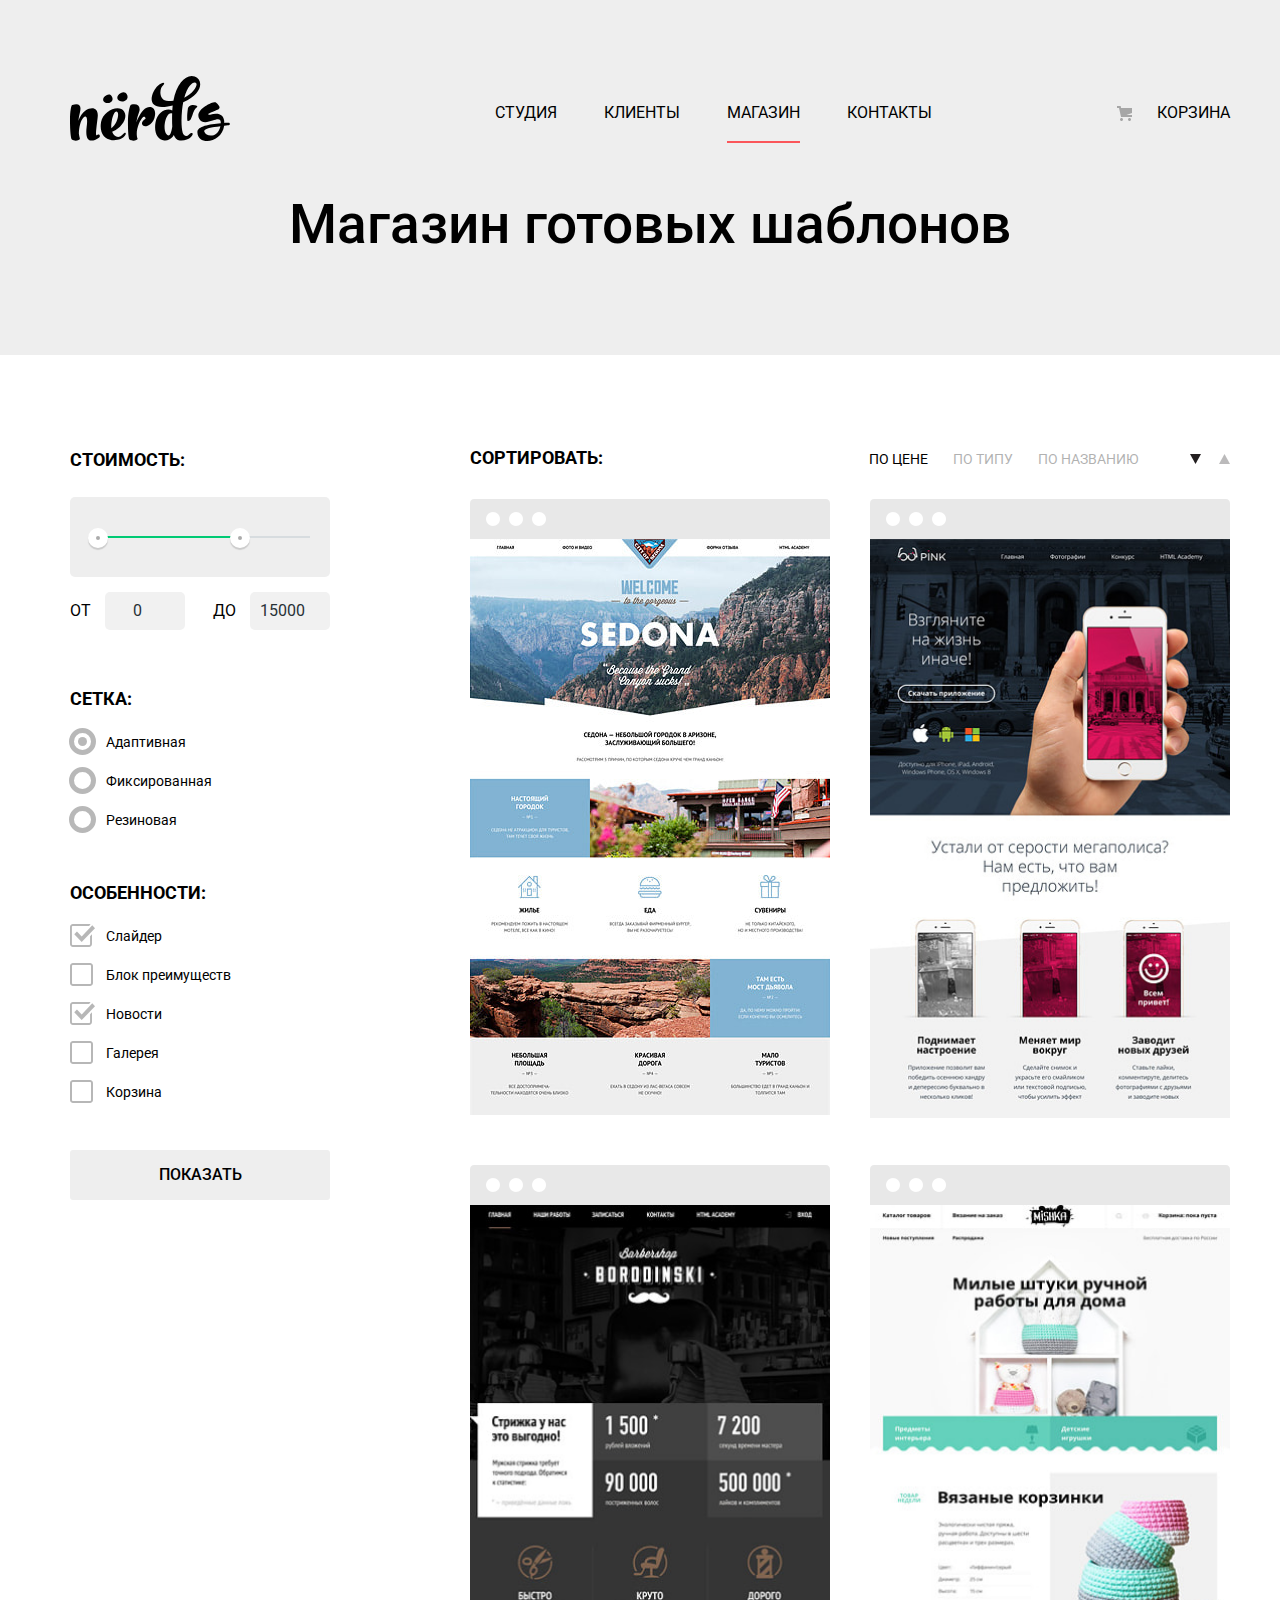
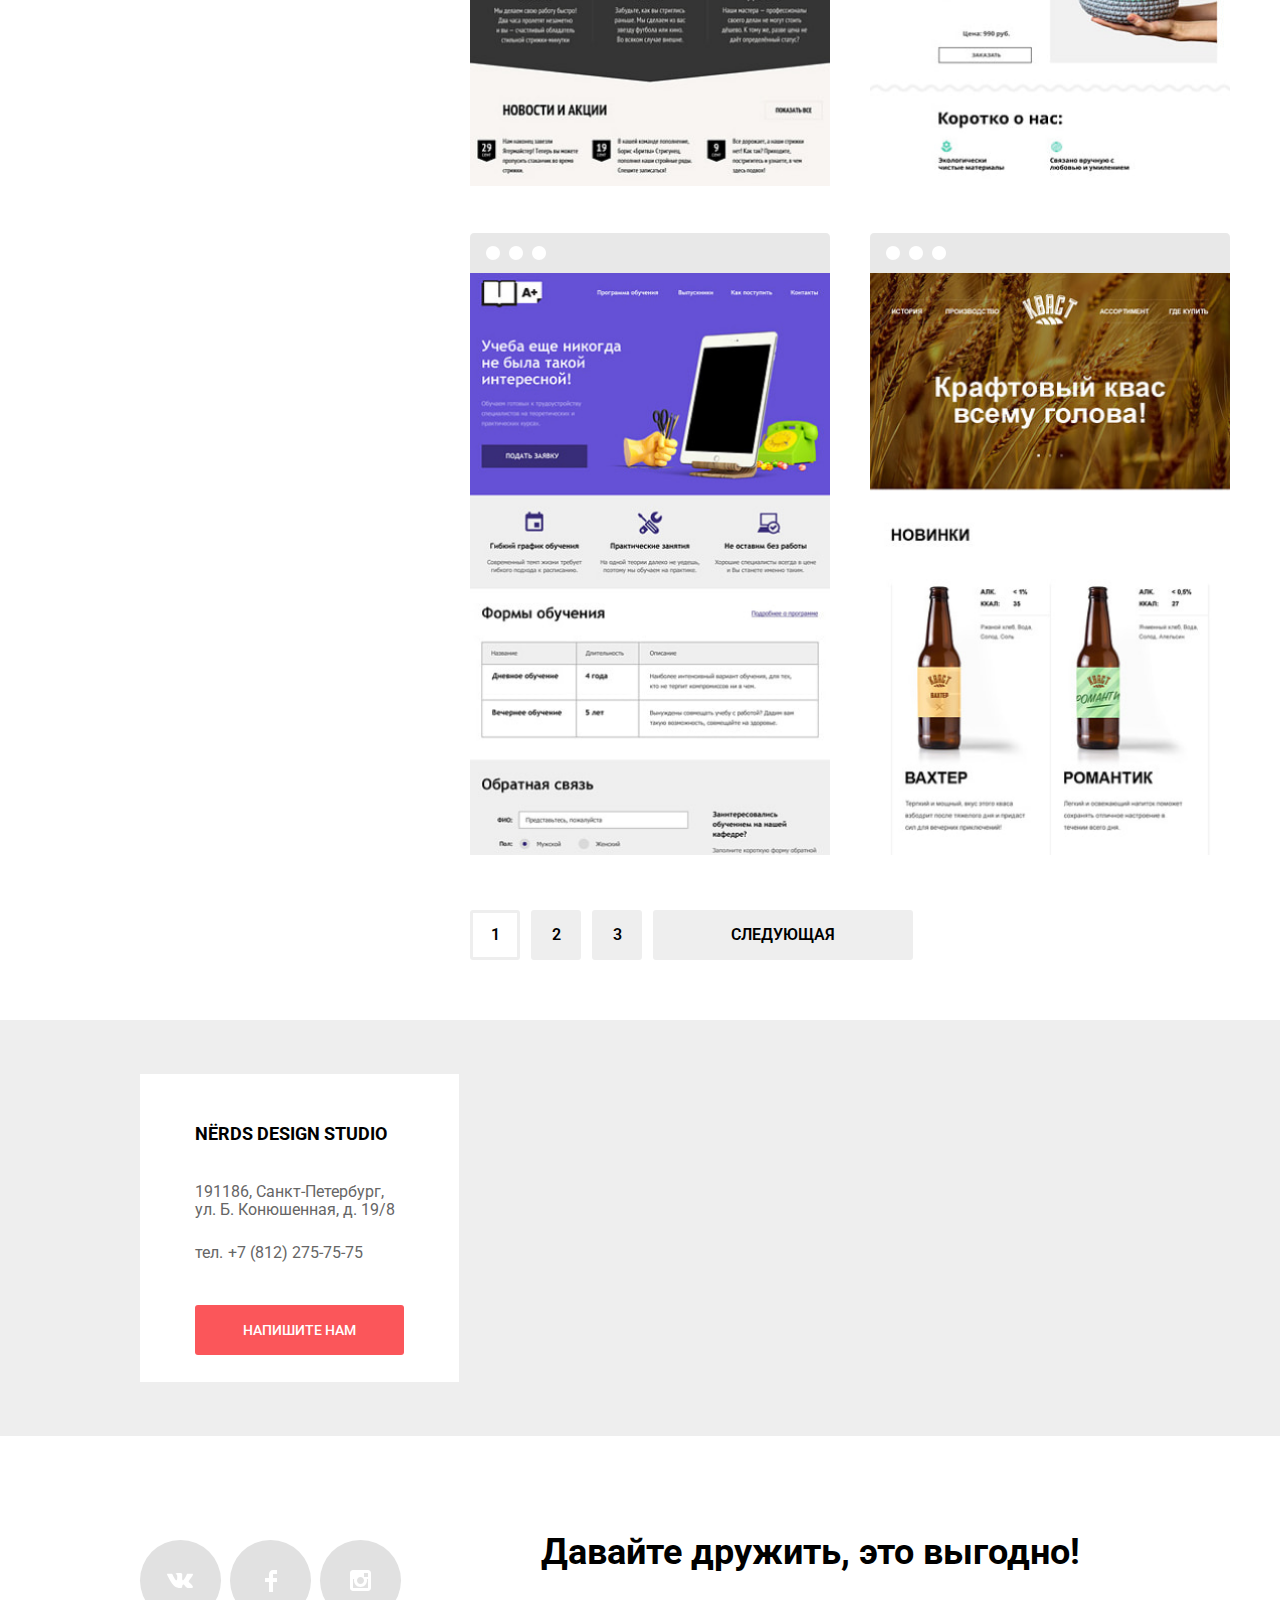
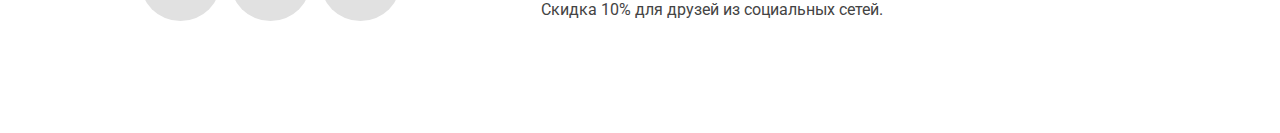
==== commit c34787a5: "Slider Added" ====
--- a/catalog.html
+++ b/catalog.html
@@ -192,19 +192,19 @@
           <ul class="social-list">
             <li>
               <a href="https://vk.com" class="social-button">
-                <svg class="sbutton" width="27" height="15" viewBox="0 0 27 15" fill="none" xmlns="http://www.w3.org/2000/svg">
+                <svg aria-visible="false" class="sbutton" width="27" height="15" viewBox="0 0 27 15" fill="none" xmlns="http://www.w3.org/2000/svg">
                   <path d="M16.138 11.51C17.094 11.201 18.318 13.55 19.621 14.449C20.599 15.13 21.348 14.983 21.348 14.983L24.821 14.933C24.821 14.933 26.636 14.821 25.778 13.379C25.707 13.259 25.275 12.31 23.193 10.357C21.016 8.31404 21.311 8.64504 23.932 5.11304C25.529 2.96004 26.168 1.64504 25.968 1.08504C25.776 0.546037 24.603 0.686037 24.603 0.686037L20.69 0.713037C20.309 0.714037 19.986 0.832037 19.839 1.22804C19.836 1.23204 19.218 2.89404 18.394 4.30704C16.653 7.29604 15.958 7.45504 15.67 7.26804C15.009 6.83504 15.176 5.53104 15.176 4.60404C15.176 1.70704 15.608 0.499037 14.33 0.187037C13.903 0.0830374 13.591 0.0150374 12.502 0.00503741C11.11 -0.0159626 9.92797 0.00503743 9.25797 0.334037C8.81297 0.557037 8.47197 1.04604 8.67897 1.07404C8.93897 1.10904 9.52197 1.23404 9.83397 1.66004C10.235 2.21204 10.223 3.44904 10.223 3.44904C10.223 3.44904 10.452 6.86004 9.68297 7.28304C9.15497 7.57304 8.43297 6.98104 6.87997 4.26704C6.08697 2.87904 5.48797 1.34504 5.48797 1.34504C5.48797 1.34504 5.37197 1.06004 5.16197 0.904037C4.91197 0.719037 4.56197 0.660037 4.56197 0.660037L0.84797 0.684037C0.84797 0.684037 0.28997 0.700037 0.0849697 0.946037C-0.0970303 1.16404 0.0699697 1.61404 0.0699697 1.61404C0.0699697 1.61404 2.97897 8.49504 6.27297 11.961C9.29297 15.143 12.725 14.932 12.725 14.932H14.28C14.28 14.932 14.749 14.878 14.989 14.62C15.213 14.38 15.203 13.929 15.203 13.929C15.203 13.929 15.172 11.82 16.138 11.51Z" fill="white" /> </svg>
               </a>
             </li>
             <li>
               <a href="https://www.facebook.com" class="social-button">
-                <svg width="12" height="22" viewBox="0 0 12 22" fill="none" xmlns="http://www.w3.org/2000/svg">
+                <svg aria-visible="false" width="12" height="22" viewBox="0 0 12 22" fill="none" xmlns="http://www.w3.org/2000/svg">
                   <path d="M12 4V0H8C5.79086 0 4 1.79086 4 4V8H0V12H4V22H8V12H12V8H8V4H12Z" fill="white" /> </svg>
               </a>
             </li>
             <li>
               <a href="https://www.instagram.com" class="social-button">
-                <svg width="21" height="21" viewBox="0 0 21 21" fill="none" xmlns="http://www.w3.org/2000/svg">
+                <svg aria-visible="false" width="21" height="21" viewBox="0 0 21 21" fill="none" xmlns="http://www.w3.org/2000/svg">
                   <path fill-rule="evenodd" clip-rule="evenodd" d="M3 0H18C19.65 0 21 1.35 21 3V18C21 19.65 19.65 21 18 21H3C1.35 21 0 19.65 0 18V3C0 1.35 1.35 0 3 0ZM14 10.5C14 8.57 12.43 7 10.5 7C8.57 7 7 8.57 7 10.5C7 12.43 8.57 14 10.5 14C12.43 14 14 12.43 14 10.5ZM3 18V9H4.181C4.0626 9.49127 4.00186 9.99467 4 10.5C4 14.0899 6.91015 17 10.5 17C14.0899 17 17 14.0899 17 10.5C16.9986 9.99464 16.9379 9.49118 16.819 9H18V18H3ZM14 7H18V3H14V7Z" fill="white" /> </svg>
               </a>
             </li>
@@ -217,7 +217,7 @@
       </section>
     </div>
   </footer>
-  <div class="popup visually-hidden">
+  <div class="popup">
     <div class="popup-body">
       <div class="popup-content">
         <div class="popup-header">
--- a/css/style.css
+++ b/css/style.css
@@ -182,15 +182,21 @@
   font-size: 55px;
   line-height: 55px;
   font-weight: 500;
+
 }
 
 .add-features {
   font-size: 16px;
   line-height: 24px;
   color: var(--lighten-black);
+  margin: 0;
+  padding: 0;
 }
 
 .features-link {
+  display: flex;
+  justify-content: center;
+  align-items: center;
   color: var(--basic-white);
   background-color: var(--red);
   font-size: 16px;
@@ -199,6 +205,7 @@
   height: 50px;
   border-radius: 3px;
   margin-bottom: 80px;
+  margin-top: 27px;
 }
 
 
@@ -879,7 +886,7 @@
 /*AAAAAAAAAAAAAAAAAAAAAAAAAAAAAAAAAAAAAAAAAAAAAAAAAAAAAAAAAAAAAAAAAAAA*/
 
 
-/*Красная хрень около списка услуг*/
+/*Красные метки около списка услуг*/
 
 .los-list li {
   position: relative;
@@ -1516,7 +1523,7 @@
 
 .catalog-item {
   position: relative;
-}S
+}
 
 .catalog-item::before {
   content: "";
@@ -1563,6 +1570,11 @@
 /*POPUP*/
 
 .popup {
+  display: flex;
+  visibility:hidden;
+  align-items: center;
+  justify-content: center;
+  position: fixed;
   width: 100%;
   height: 100%;
   top: 0;
@@ -1570,7 +1582,13 @@
   background-color: transparent;
 }
 
+.popup-show{
+  visibility: visible;
+  animation: bounce 0.6s;
+}
+
 .popup-body {
+
   min-height: 100%;
   display: flex;
   align-items: center;
@@ -1663,8 +1681,18 @@
   padding: 16px;
 }
 
+.user-email-input {
+  width: 360px;
+  height: 50px;
+  border: 2px solid var(--filter-grey);
+  box-sizing: border-box;
+  border-radius: 3px;
+  padding: 16px;
+}
+
 .user-message {
   display: flex;
+  flex-direction: column;
   width: 760px;
   height: 145px;
   border: 0;
@@ -1707,3 +1735,149 @@
   width: 100%;
   position: absolute;
 }
+
+
+.popup-error{
+  animation: shake 0.6s;
+}
+
+
+/*Animation*/
+
+  @keyframes bounce {
+  0% {
+    transform: translateY(-2000px);
+  }
+
+  70% {
+    transform: translateY(30px);
+  }
+
+  90% {
+    transform: translateY(-10px);
+  }
+
+  100% {
+    transform: translateY(0);
+  }
+}
+
+
+@keyframes shake {
+  0%,
+  100% {
+    transform: translateX(0);
+  }
+
+  10%,
+  30%,
+  50%,
+  70%,
+  90% {
+    transform: translateX(-10px);
+  }
+
+  20%,
+  40%,
+  60%,
+  80% {
+    transform: translateX(10px);
+  }
+}
+
+
+
+/*Slider*/
+.slider{
+  position: relative;
+  margin-left: 70px;
+
+}
+.slide{
+  display: none;
+}
+.slide-current{
+  display: block;
+}
+.first-slide {
+  position: relative;
+
+}
+.first-slide::after {
+  content: "";
+  position: absolute;
+   left: 390px;
+  top: -62px;
+  width: 760px;
+  height: 431px;
+  background-image: url("../img/nerds-index-slide1.png");
+  background-color: transparent;
+  background-repeat: no-repeat;
+  background-position: 0 0;
+}
+
+.second-slide::after {
+  content: "";
+  position: absolute;
+
+   left: 390px;
+  top: -62px;
+  width: 760px;
+  height: 431px;
+  background-image: url("../img/nerds-index-slide2%201.png");
+  background-color: transparent;
+  background-repeat: no-repeat;
+  background-position: 0 0;
+}
+
+.third-slide::after {
+  content: "";
+  position: absolute;
+
+   left: 390px;
+  top: -62px;
+  width: 760px;
+  height: 431px;
+  background-image: url("../img/nerds-index-slide3.png");
+  background-color: transparent;
+  background-repeat: no-repeat;
+  background-position: 0 0;
+}
+
+
+.slider-controls {
+  position: absolute;
+  bottom: 15px;
+  left: 571px;
+  display: grid;
+  grid-template-columns: repeat(3, 1fr);
+  column-gap: 17px;
+  width: 88px;
+  min-height: 18px;
+}
+
+.slider-controls button {
+  padding: 0;
+  width: 18px;
+  min-height: 18px;
+  background-color: var(--basic-white);
+  border: 1px solid var(--basic-white);
+  border-radius: 50%;
+  cursor: pointer;
+}
+
+.slider-controls .current-button {
+  position: relative;
+}
+
+.slider-controls .current-button::after {
+  content: "";
+  position: absolute;
+  width: 8px;
+  height: 8px;
+  left: 4px;
+  top: 4px;
+  background-image: url('../img/slider-circle.svg');
+  background-repeat: no-repeat;
+  background-position: 0 0;
+}
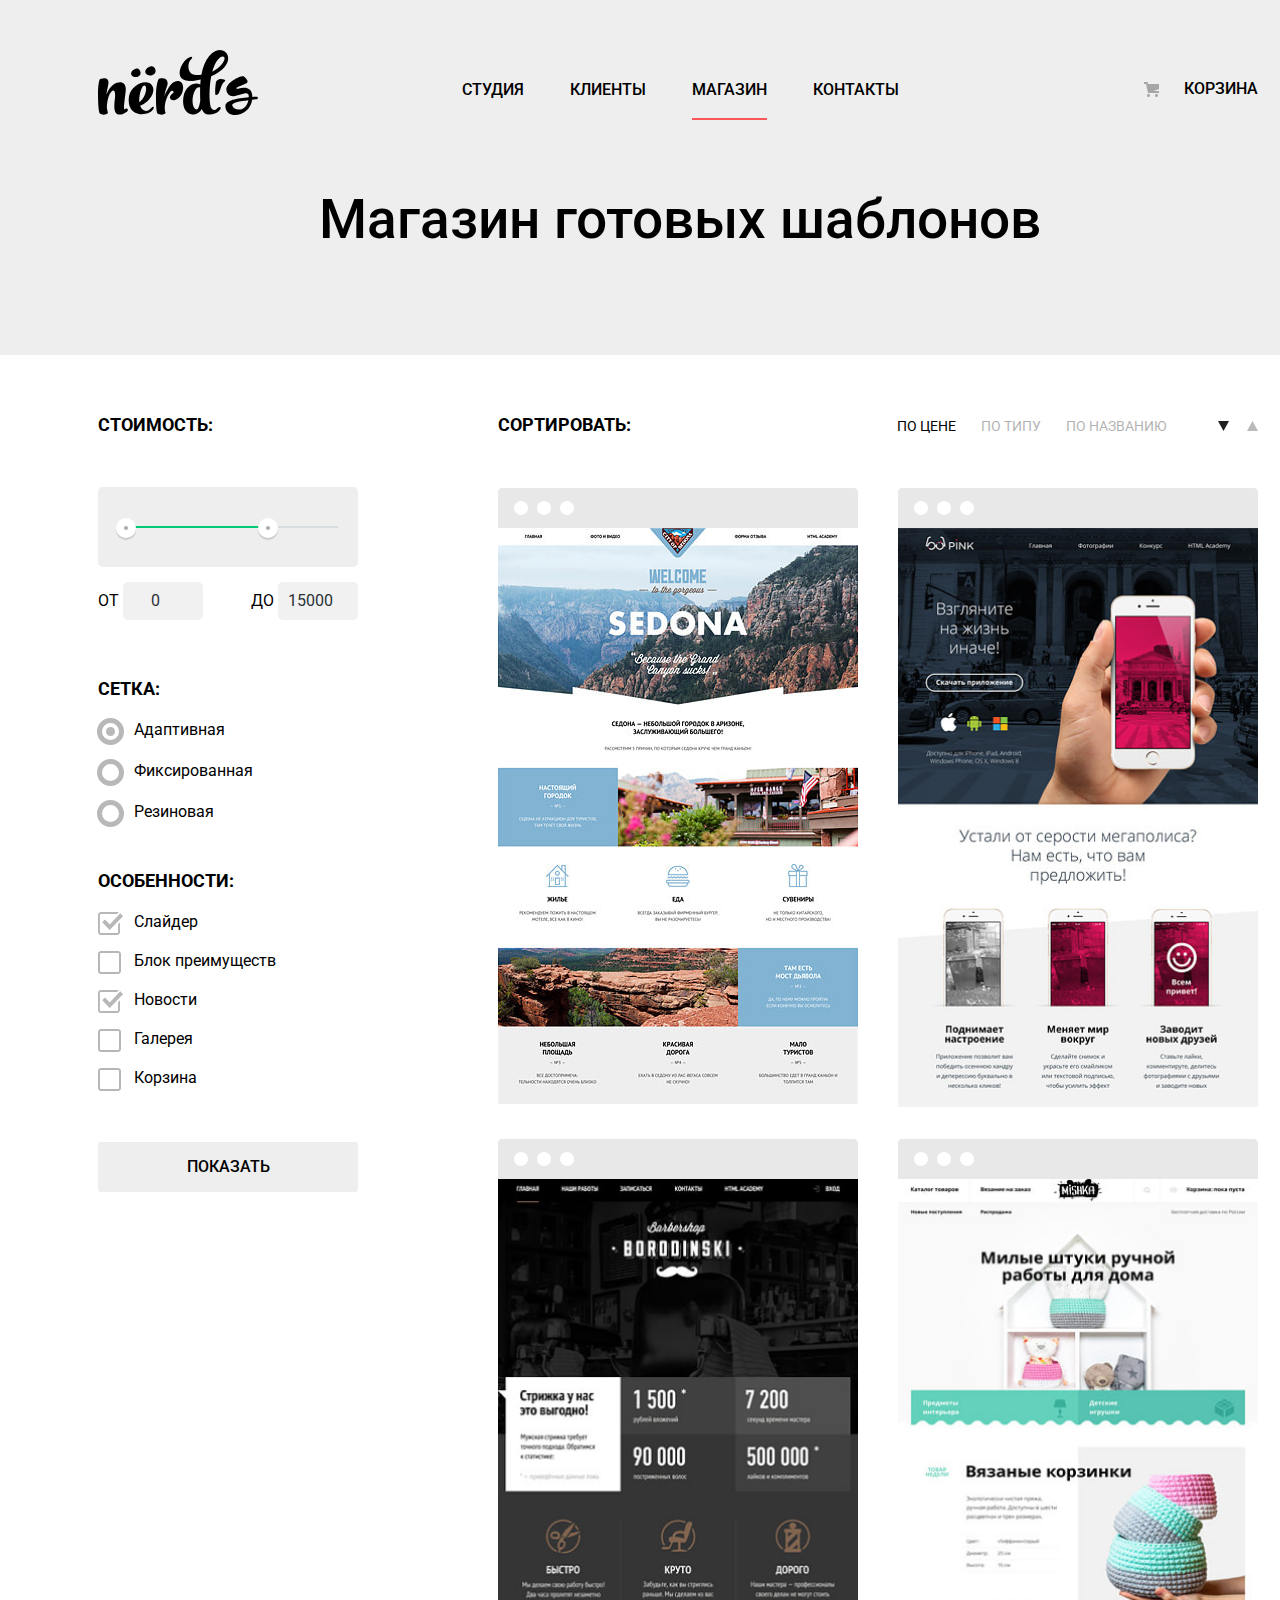
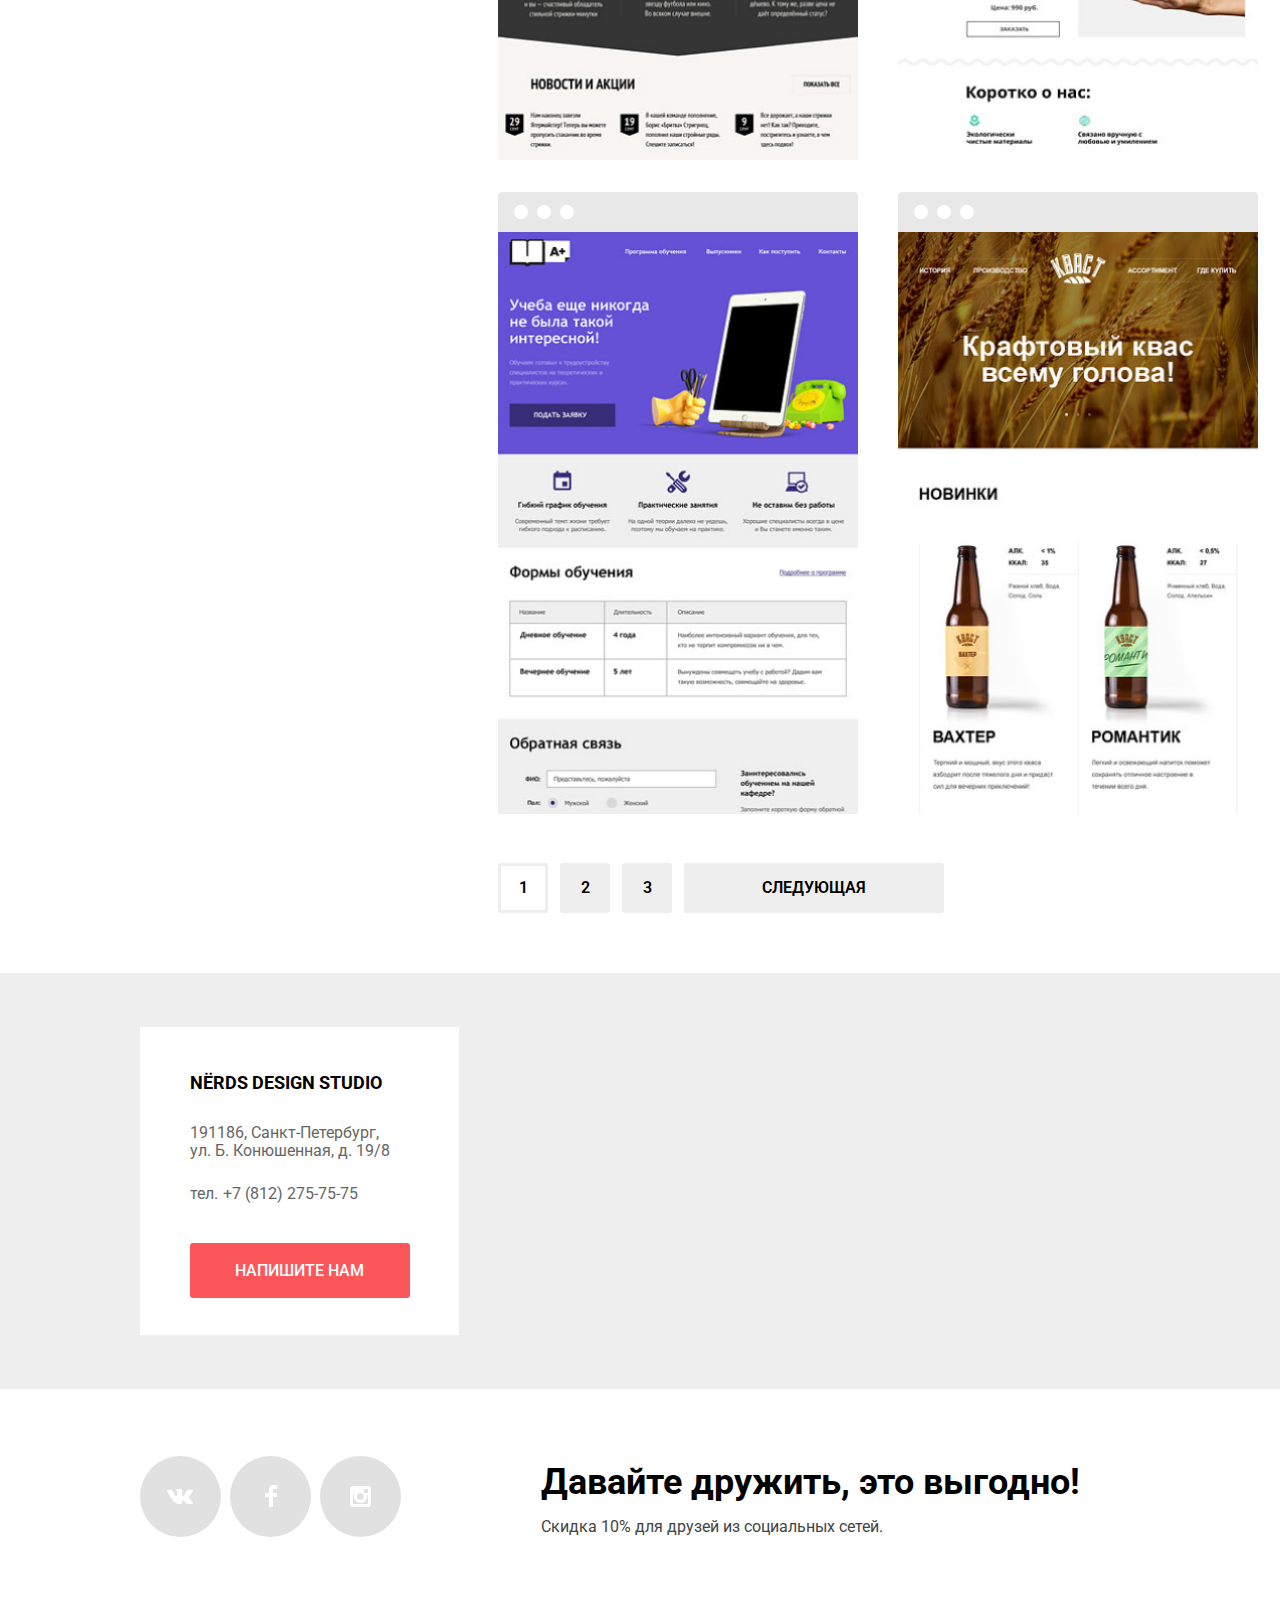
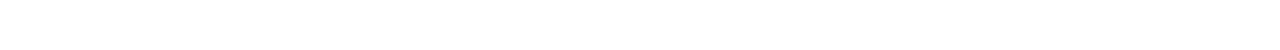
==== commit 9032514b: "Исправления" ====
--- a/catalog.html
+++ b/catalog.html
@@ -11,6 +11,7 @@
 
 <body class="page-body page-body-container">
   <header class="main-header catalog-header">
+   <div class="container">
     <section>
 <h2 hidden>Навигация</h2>
       <div class="main-navigation-wrapper">
@@ -28,8 +29,10 @@
     </section>
     <section class="page-title">
       <h2>Магазин готовых шаблонов</h2> </section>
+    </div>
   </header>
   <main class="wrapper">
+   <div class="container">
     <div class="catalog-wrapper wrapper">
       <section class="catalog-filter">
        <h2 class="visually-hidden">Фильтр товаров</h2>
@@ -172,6 +175,7 @@
           </ul> <a href="#" class="next-button pagination-item"><span class="pagination-text">Следующая</span></a> </div>
       </section>
     </div>
+    </div>
   </main>
   <footer class="page-footer main-footer">
     <div class="footer-wrapper">
@@ -183,7 +187,7 @@
           <div class="contacts-text-wrapper">
             <p class="contacts-adress"> 191186, Санкт-Петербург,
               <br> ул. Б. Конюшенная, д. 19/8</p>
-            <p><span class="contacts-tel-text">тел.</span><a href="tel:+78122757575" class="contacts-tel">+7 (812) 275-75-75</a> </p>
+            <p class="tel-content"><span class="contacts-tel-text">тел.</span><a href="tel:+78122757575" class="contacts-tel">+7 (812) 275-75-75</a> </p>
           </div> <a href="#" class="button contacts-button">Напишите нам</a> </div>
       </section>
       <section class="footer-social">
@@ -192,19 +196,19 @@
           <ul class="social-list">
             <li>
               <a href="https://vk.com" class="social-button">
-                <svg aria-visible="false" class="sbutton" width="27" height="15" viewBox="0 0 27 15" fill="none" xmlns="http://www.w3.org/2000/svg">
+                <svg class="sbutton" width="27" height="15" viewBox="0 0 27 15" fill="none" xmlns="http://www.w3.org/2000/svg">
                   <path d="M16.138 11.51C17.094 11.201 18.318 13.55 19.621 14.449C20.599 15.13 21.348 14.983 21.348 14.983L24.821 14.933C24.821 14.933 26.636 14.821 25.778 13.379C25.707 13.259 25.275 12.31 23.193 10.357C21.016 8.31404 21.311 8.64504 23.932 5.11304C25.529 2.96004 26.168 1.64504 25.968 1.08504C25.776 0.546037 24.603 0.686037 24.603 0.686037L20.69 0.713037C20.309 0.714037 19.986 0.832037 19.839 1.22804C19.836 1.23204 19.218 2.89404 18.394 4.30704C16.653 7.29604 15.958 7.45504 15.67 7.26804C15.009 6.83504 15.176 5.53104 15.176 4.60404C15.176 1.70704 15.608 0.499037 14.33 0.187037C13.903 0.0830374 13.591 0.0150374 12.502 0.00503741C11.11 -0.0159626 9.92797 0.00503743 9.25797 0.334037C8.81297 0.557037 8.47197 1.04604 8.67897 1.07404C8.93897 1.10904 9.52197 1.23404 9.83397 1.66004C10.235 2.21204 10.223 3.44904 10.223 3.44904C10.223 3.44904 10.452 6.86004 9.68297 7.28304C9.15497 7.57304 8.43297 6.98104 6.87997 4.26704C6.08697 2.87904 5.48797 1.34504 5.48797 1.34504C5.48797 1.34504 5.37197 1.06004 5.16197 0.904037C4.91197 0.719037 4.56197 0.660037 4.56197 0.660037L0.84797 0.684037C0.84797 0.684037 0.28997 0.700037 0.0849697 0.946037C-0.0970303 1.16404 0.0699697 1.61404 0.0699697 1.61404C0.0699697 1.61404 2.97897 8.49504 6.27297 11.961C9.29297 15.143 12.725 14.932 12.725 14.932H14.28C14.28 14.932 14.749 14.878 14.989 14.62C15.213 14.38 15.203 13.929 15.203 13.929C15.203 13.929 15.172 11.82 16.138 11.51Z" fill="white" /> </svg>
               </a>
             </li>
             <li>
               <a href="https://www.facebook.com" class="social-button">
-                <svg aria-visible="false" width="12" height="22" viewBox="0 0 12 22" fill="none" xmlns="http://www.w3.org/2000/svg">
+                <svg width="12" height="22" viewBox="0 0 12 22" fill="none" xmlns="http://www.w3.org/2000/svg">
                   <path d="M12 4V0H8C5.79086 0 4 1.79086 4 4V8H0V12H4V22H8V12H12V8H8V4H12Z" fill="white" /> </svg>
               </a>
             </li>
             <li>
               <a href="https://www.instagram.com" class="social-button">
-                <svg aria-visible="false" width="21" height="21" viewBox="0 0 21 21" fill="none" xmlns="http://www.w3.org/2000/svg">
+                <svg width="21" height="21" viewBox="0 0 21 21" fill="none" xmlns="http://www.w3.org/2000/svg">
                   <path fill-rule="evenodd" clip-rule="evenodd" d="M3 0H18C19.65 0 21 1.35 21 3V18C21 19.65 19.65 21 18 21H3C1.35 21 0 19.65 0 18V3C0 1.35 1.35 0 3 0ZM14 10.5C14 8.57 12.43 7 10.5 7C8.57 7 7 8.57 7 10.5C7 12.43 8.57 14 10.5 14C12.43 14 14 12.43 14 10.5ZM3 18V9H4.181C4.0626 9.49127 4.00186 9.99467 4 10.5C4 14.0899 6.91015 17 10.5 17C14.0899 17 17 14.0899 17 10.5C16.9986 9.99464 16.9379 9.49118 16.819 9H18V18H3ZM14 7H18V3H14V7Z" fill="white" /> </svg>
               </a>
             </li>
@@ -230,15 +234,15 @@
               <ul class="ud-list">
                 <li class="ud-list-item">
                   <label for="user-name-popup" class="user-name-title">Ваше имя:</label>
-                  <input required placeholder="Имя Фамилия" id="user-name-popup" name="user-name" type="text" class="user-name-input popup-form-item"> </li>
+                  <input placeholder="Имя Фамилия" id="user-name-popup" name="user-name" type="text" class="user-name-input popup-form-item"> </li>
                 <li class="ud-list-item">
                   <label for="user-mail-popup" class="user-name-title">Ваш email:</label>
-                  <input required placeholder="email@example.com" id="user-mail-popup" name="user-email" type="email" class="user-name-input popup-form-item"> </li>
+                  <input placeholder="email@example.com" id="user-mail-popup" name="user-email" type="email" class="user-name-input popup-form-item"> </li>
               </ul>
             </fieldset>
             <fieldset class="user-message">
               <label class="message-text-title">Текст письма:</label>
-              <textarea required class="message-textarea popup-form-item" name="message-text" id="message" placeholder="В свободной форме"></textarea>
+              <textarea class="message-textarea popup-form-item" name="message-text" id="message" placeholder="В свободной форме"></textarea>
             </fieldset>
             <button type="submit" class="popup-form-button button">Отправить</button>
           </form>
@@ -246,6 +250,7 @@
       </div>
     </div>
   </div>
+  <script src="js/script.js"></script>
 </body>
 
 </html>
--- a/css/style.css
+++ b/css/style.css
@@ -28,7 +28,7 @@
 }
 
 body {
-  min-width: 1160px;
+  width: 100%;
   margin: 0;
   padding: 0;
   font-family: "Roboto", Arial, sans-serif;
@@ -54,7 +54,7 @@
 }
 
 .main-header {
-  margin-bottom: 70px;
+  /*  margin-bottom: 70px;*/
 }
 
 .page a {
@@ -121,13 +121,14 @@
 
 .main-header {
   background-color: var(--darken-white);
-  background-image: url(/img/Rectangle%205.png);
+  /*  background-image: url(/img/Rectangle%205.png);*/
 }
 
 
 /*Main navigation*/
 
 .main-navigation {
+  font-weight: 500;
   font-size: 16px;
   line-height: 30px;
   color: var(--basic-black);
@@ -141,6 +142,8 @@
 
 .site-navigation {
   list-style: none;
+  margin: 0;
+  padding: 0;
 }
 
 .site-navigation a,
@@ -162,19 +165,26 @@
 
 .main-logo {
   width: 160px;
-  height: 65;
+  height: 65px;
 }
 
 .main-logo:active {
   width: 160px;
-  height: 65;
+  height: 65px;
   fill: var(--green);
 }
 
 
 /*Features container*/
 
+.features {
+  position: relative;
+  margin: 0 auto;
+  display: flex;
+}
+
 .features-wrapper {
+  width: 100%;
   background-color: var(--darken-white);
 }
 
@@ -182,15 +192,16 @@
   font-size: 55px;
   line-height: 55px;
   font-weight: 500;
-
+  margin-top: 78px;
+  margin-left: 30px;
+  margin-bottom: 27px;
 }
 
 .add-features {
   font-size: 16px;
   line-height: 24px;
   color: var(--lighten-black);
-  margin: 0;
-  padding: 0;
+  margin-left: 30px;
 }
 
 .features-link {
@@ -205,7 +216,8 @@
   height: 50px;
   border-radius: 3px;
   margin-bottom: 80px;
-  margin-top: 27px;
+  margin-top: 40px;
+  margin-left: 28px;;
 }
 
 
@@ -265,16 +277,23 @@
 
 /*About Us*/
 
+.about-us{
+
+}
+
 .about-us-p1 {
+  font-weight: 500;
   font-size: 45px;
   line-height: 45px;
   color: var(--basic-black);
+  margin-bottom: 19px;
 }
 
 .about-us-p2 {
   font-size: 16px;
   line-height: 24px;
   color: var(--lighten-black);
+  margin-bottom: 22px;
 }
 
 .statistics-title {
@@ -283,12 +302,15 @@
   line-height: 24px;
   text-transform: uppercase;
   color: var(--basic-black);
+  margin-top: 36px;
+  margin-left: 94px;
 }
 
 .list-of-service {
   font-size: 16px;
   line-height: 24px;
   color: var(--lighten-black);
+
 }
 
 .list-of-service h3 {
@@ -307,6 +329,10 @@
   line-height: 24px;
   text-transform: uppercase;
   font-weight: 500;
+}
+
+.statistics-item{
+
 }
 
 .statistics-item h2 {
@@ -314,8 +340,9 @@
   line-height: 64px;
   color: var(--basic-black);
   font-weight: bold;
-  margin-bottom: 0;
-  margin-top: 0;
+  margin-bottom: 0px;
+  margin-top: -18px;
+
 }
 
 .statistics-item p {
@@ -328,11 +355,7 @@
   list-style-type: none;
 }
 
-.los-list li {
-  position: relative;
-}
-
-.los-list li::before {}
+
 
 
 /*Partners*/
@@ -384,6 +407,10 @@
 .contacts-title {
   display: flex;
   width: 220px;
+  margin: 0;
+  margin-top: 35px;
+  margin-bottom: 10px;
+
 }
 
 .contacts p {
@@ -391,7 +418,12 @@
   font-size: 18px;
   line-height: 30px;
   font-weight: bold;
-  margin-left: 10px;
+
+/*  margin-left: 10px;*/
+}
+.tel-content{
+  margin-left: 5px;
+  margin-bottom: 35px;
 }
 
 .main-footer .contacts-adress {
@@ -404,6 +436,7 @@
   text-align: start;
   padding: 0;
   margin-bottom: 0;
+  margin-left: 5px;
 }
 
 .container-social li {
@@ -464,6 +497,8 @@
   font-weight: 500;
   width: 100%;
   background-color: var(--darken-white);
+  margin-top: 78px;
+  margin-left: 30px;
 }
 
 .page-title h2 {
@@ -478,6 +513,7 @@
   font-size: 18px;
   line-height: 30px;
   text-transform: uppercase;
+  margin-bottom: 25px;
 }
 
 .sorting-container p {
@@ -529,35 +565,29 @@
 }
 
 .main-header {
-  margin-bottom: 70px;
+  width: 100%;
+  /*  margin-bottom: 70px;*/
 }
 
 .container {
+  position: relative;
   width: 1160px;
   margin: 0 auto;
-  padding: 0 10px;
   max-height: 100%;
 }
 
 .main-navigation {
   display: grid;
-  grid-template-columns: max-content 1fr min-content;
-  margin-top: 50px;
+  grid-template-columns: min-content 1fr min-content;
+  margin-left: 28px;
 }
 
 .main-navigation-wrapper {
   display: grid;
   grid-template-columns: 1fr min-content;
   width: 1160px;
-  margin: 0 auto;
-  padding: 0 10px;
-}
-
-.features-wrapper {
-  display: grid;
-  width: 1160px;
-  margin: 0 auto;
-  padding: 0 10px;
+  /*  margin: 0 auto;*/
+  /*  padding: 0 10px;*/
 }
 
 
@@ -607,24 +637,43 @@
 
 .partners {
   width: 1160px;
-  margin: 0 auto 80px auto;
-  padding: 0 10px;
+ margin-bottom: 45px;
+/*  margin-top: 34px;*/
+/*  padding: 0 20px;*/
+}
+.partners-item{
+  margin-bottom: 50px;
+}
+.partners-item:nth-child(3){
+  margin-right: 30px;
+  margin-left: 10px;
+}
+
+
+.partners-item:last-child{
+  margin-right: -45px;
+
 }
 
 .partners-list {
   display: flex;
-  height: 180px;
+  height: 190px;
   flex-wrap: wrap;
   align-items: center;
-  justify-content: space-between;
-  /*  padding: 43px;*/
+
+  justify-content:space-between;
+margin: 0 30px;
+  padding: 0 30px;
+/*  margin-left: 19px;*/
+
+
 }
 
 
 /*==================================== Footer Grid ===================================*/
 
 .footer-wrapper {
-  width: 100%px;
+  width: 100%;
   margin: 0 auto
   /*  padding: 0 10px;*/
   /*
@@ -637,7 +686,7 @@
 .footer-social {
   margin: 0 auto;
   margin-left: 140px;
-  margin-top: 68px;
+  margin-top: 30px;
 }
 
 .container-social-text {
@@ -659,6 +708,8 @@
   grid-template-rows: auto 1fr;
   margin: 0 auto;
   row-gap: 48px;
+  margin-top: 22px;
+  margin-left: 28px;
   margin-bottom: 60px;
   width: 1160px;
 }
@@ -667,11 +718,14 @@
   grid-column: 1/2;
   grid-row: 1/3;
   width: 400px;
+  margin-top: 13px;
+  margin-left: 0px;
 }
 
 .catalog-container {
   width: 760px;
   grid-column: 2/3;
+  margin-bottom: -6px;
 }
 
 .catalog-list {
@@ -680,12 +734,13 @@
   grid-template-rows: auto auto auto;
   margin: 0;
   padding: 0;
-  row-gap: 80px;
+  row-gap: 65px;
   column-gap: 40px
 }
 
 .paging-wrapper {
   grid-column: 2/3;
+
 }
 
 
@@ -699,7 +754,7 @@
   width: 1160px;
   flex-direction: row;
   align-items: center;
-  margin-top: 75px;
+  margin-top: 49px;
   justify-content: space-between;
 }
 
@@ -708,9 +763,10 @@
   align-items: center;
   flex-basis: 437px;
   justify-content: space-between;
-}
-
-.site-navigation li {}
+  margin-top: 16px;
+  margin-right: 82px;
+
+}
 
 
 /*About Us FLEX*/
@@ -722,7 +778,8 @@
   height: 525px;
   width: 1160px;
   align-content: space-between;
-  margin-top: 140px;
+  margin-left: 30px;
+  margin-top: 110px;
 }
 
 .about-description {
@@ -731,22 +788,85 @@
 }
 
 .statistics-list {
-  display: flex;
-  justify-content: flex-start;
-  flex-basis: 500px;
-  padding: 0;
-}
-
+
+  display: flex;
+  justify-content: ;
+  flex-basis: 374px;
+  margin-top: 49px;
+  margin-bottom: 0;
+  padding: 0;
+  margin-left: 75px
+
+}
+
+.stat-text{
+  margin: 0;
+  padding: 0;
+  margin-top: 12px;
+
+  font-style: normal;
+font-weight: normal;
+font-size: 16px;
+line-height: 18px;
+}
+.statistics-list li{
+  position: relative;
+}
+.statistics-list li:last-child{
+  position: relative;
+}
+.statistics-list li:last-child::before{
+  position: absolute;
+  content: "%";
+    font-weight: bold;
+font-size: 26px;
+line-height: 40px;
+  color: var(--basic-black);
+  top: -14px;
+  left: 55px
+}
+.statistics-list li:not(:last-child){
+  font-weight: bold;
+font-size: 45px;
+line-height: 64px;
+  margin-right: 30px;
+  margin-left: 0;
+
+  padding: 0;
+
+
+}
+
+.statistics-list li:nth-child(2){
+  margin-right: 20px;
+}
+
+.statistics-list li:not(:last-child)::before{
+  position: absolute;
+  content: "%";
+  font-weight: bold;
+font-size: 26px;
+line-height: 40px;
+  color: var(--basic-black);
+  top: -15px;
+  left: 76px
+}
 .statistics-item {
   display: flex;
   flex-flow: column wrap;
   align-items: flex-start;
-  margin-right: 23px;
+/*  margin-right: 23px;*/
+
+}
+.statistics-item-1{
+  margin-left: 8px;
 }
 
 .about-pic {
   display: flex;
   flex-flow: column nowrap;
+  margin-top: 10px;
+  margin-left: 75px;
 }
 
 
@@ -757,13 +877,29 @@
   justify-content: flex-start;
   padding: 0;
   margin-bottom: 80px;
-}
-
-.services-item {
+  margin-top: 80px;
+  padding-left: 30px
+}
+
+.services-item:not(:last-child) {
   width: 300px;
+  height: 146px;
   margin-right: 100px;
-}
-
+
+}
+
+.services-item h3{
+  margin-top: 17px;
+  margin-bottom: 0;
+}
+
+.services-item p{
+  font-weight: normal;
+font-size: 16px;
+line-height: 24px;
+margin-bottom: 33px;
+
+}
 
 
 /*Flex Catalog*/
@@ -775,13 +911,15 @@
   display: flex;
   justify-content: space-between;
   flex-basis: 443px;
+
 }
 
 .paging-container {
   display: flex;
   flex-basis: 443px;
   justify-content: space-between;
-  align-items: baseline;
+  align-items: center;
+
 }
 
 .paging-list {
@@ -792,7 +930,7 @@
 }
 
 .paging-list li {
-  margin-right: 11px;
+  margin-right: 12px;
 }
 
 
@@ -803,6 +941,11 @@
   flex-basis: 759px;
   /*  justify-content: space-between;*/
   align-items: baseline;
+
+  margin-top: 15px;
+  margin-bottom: 22px;
+
+
 }
 
 .sorting-list {
@@ -840,6 +983,10 @@
   box-sizing: border-box;
   padding-bottom: 20px;
 }
+.container-social-text h2{
+  margin: 0;
+  margin-top: 45px;
+}
 
 
 /*Contacts Flex*/
@@ -848,10 +995,14 @@
   display: flex;
   justify-content: center;
   align-items: center;
-  width: 209px;
-  height: 50px;
+  width: 220px;
+  height: 55px;
   border-radius: 3px;
-  margin-top: 20px;
+  font-weight: 500;
+font-size: 16px;
+line-height: 18px;
+  margin-bottom: 30px;;
+
 }
 
 .contacts {
@@ -887,6 +1038,16 @@
 
 
 /*Красные метки около списка услуг*/
+.los-list{
+  display: flex;
+  flex-direction: column;
+  justify-content: space-between;
+  min-height: 120px;
+  margin-top: 24px;
+  padding: 0;
+  margin-left: 36px;
+
+}
 
 .los-list li {
   position: relative;
@@ -900,8 +1061,8 @@
   background: var(--red);
   background-repeat: no-repeat;
   background-position: 0 0;
-  top: 10px;
-  left: -39px;
+  top: 11px;
+  left: -36px;
 }
 
 
@@ -909,6 +1070,8 @@
 
 .basket-link {
   position: relative;
+  margin-top: 15px;
+
 }
 
 .basket-link::before {
@@ -982,7 +1145,7 @@
   position: absolute;
   width: 1158px;
   height: 2px;
-  top: -6px;
+  top: -30px;
   left: 0px;
   background-color: var(--darken-white);
 }
@@ -992,7 +1155,7 @@
   position: absolute;
   width: 1158px;
   height: 2px;
-  top: 180px;
+  top: 153px;
   left: 0px;
   background-color: var(--darken-white);
 }
@@ -1010,7 +1173,7 @@
   width: 2px;
   height: 52px;
   top: 5px;
-  right: -65px;
+  right: -50px;
   background: var(--darken-white);
 }
 
@@ -1054,8 +1217,8 @@
   position: absolute;
   width: 1158px;
   height: 2px;
-  bottom: -70px;
-  left: 0px;
+  bottom: -80px;
+  left: 29px;
   background-color: var(--darken-white);
 }
 
@@ -1152,6 +1315,11 @@
 
 .filter {
   margin-top: 20px
+}
+.filter-option label{
+ font-weight: normal;
+font-size: 16px;
+line-height: 19px;
 }
 
 .filter-range {
@@ -1231,6 +1399,16 @@
   background: var(--soft-white);
   font-family: inherit;
   font-size: inherit;
+
+}
+
+.min-price input{
+  -moz-appearance:textfield;
+  margin: 0;
+}
+.max-price input{
+  -moz-appearance:textfield;
+  margin: 0;
 }
 
 
@@ -1265,6 +1443,14 @@
   min-width: 149px;
   min-height: 100%;
   margin-top: 16px;
+  margin-bottom: 38px;
+}
+
+.filter-radio{
+  margin-bottom: 7px;
+}
+.filter-checkbox{
+  margin-bottom: 5px;
 }
 
 
@@ -1281,6 +1467,7 @@
   font-size: 18px;
   line-height: 30px;
   text-transform: uppercase;
+
 }
 
 .filter-list-special {
@@ -1288,6 +1475,7 @@
   flex-direction: column;
   min-height: 100%;
   margin-top: 16px;
+  margin-bottom: 50px;
 }
 
 
@@ -1299,6 +1487,7 @@
   cursor: pointer;
   user-select: none;
 }
+
 
 .filter-input-checkbox + label::before {
   content: "";
@@ -1571,7 +1760,7 @@
 
 .popup {
   display: flex;
-  visibility:hidden;
+  visibility: hidden;
   align-items: center;
   justify-content: center;
   position: fixed;
@@ -1582,13 +1771,12 @@
   background-color: transparent;
 }
 
-.popup-show{
+.popup-show {
   visibility: visible;
   animation: bounce 0.6s;
 }
 
 .popup-body {
-
   min-height: 100%;
   display: flex;
   align-items: center;
@@ -1736,39 +1924,33 @@
   position: absolute;
 }
 
-
-.popup-error{
+.popup-error {
   animation: shake 0.6s;
 }
 
 
 /*Animation*/
 
-  @keyframes bounce {
+@keyframes bounce {
   0% {
     transform: translateY(-2000px);
   }
-
   70% {
     transform: translateY(30px);
   }
-
   90% {
     transform: translateY(-10px);
   }
-
   100% {
     transform: translateY(0);
   }
 }
-
 
 @keyframes shake {
   0%,
   100% {
     transform: translateX(0);
   }
-
   10%,
   30%,
   50%,
@@ -1776,7 +1958,6 @@
   90% {
     transform: translateX(-10px);
   }
-
   20%,
   40%,
   60%,
@@ -1786,28 +1967,33 @@
 }
 
 
-
 /*Slider*/
-.slider{
-  position: relative;
-  margin-left: 70px;
-
-}
-.slide{
+
+.slider {
+  width: 1157px;
+  position: relative;
+  padding: 0;
+  margin: 0;
+}
+
+.slide {
   display: none;
 }
-.slide-current{
+
+.slide-current {
   display: block;
 }
+
 .first-slide {
   position: relative;
-
-}
+  left: -40px
+}
+
 .first-slide::after {
   content: "";
   position: absolute;
-   left: 390px;
-  top: -62px;
+  left: 425px;
+  top: -77px;
   width: 760px;
   height: 431px;
   background-image: url("../img/nerds-index-slide1.png");
@@ -1819,8 +2005,7 @@
 .second-slide::after {
   content: "";
   position: absolute;
-
-   left: 390px;
+  left: 390px;
   top: -62px;
   width: 760px;
   height: 431px;
@@ -1833,8 +2018,7 @@
 .third-slide::after {
   content: "";
   position: absolute;
-
-   left: 390px;
+  left: 390px;
   top: -62px;
   width: 760px;
   height: 431px;
@@ -1844,11 +2028,10 @@
   background-position: 0 0;
 }
 
-
 .slider-controls {
   position: absolute;
-  bottom: 15px;
-  left: 571px;
+  bottom: 98px;
+  left: 565px;
   display: grid;
   grid-template-columns: repeat(3, 1fr);
   column-gap: 17px;
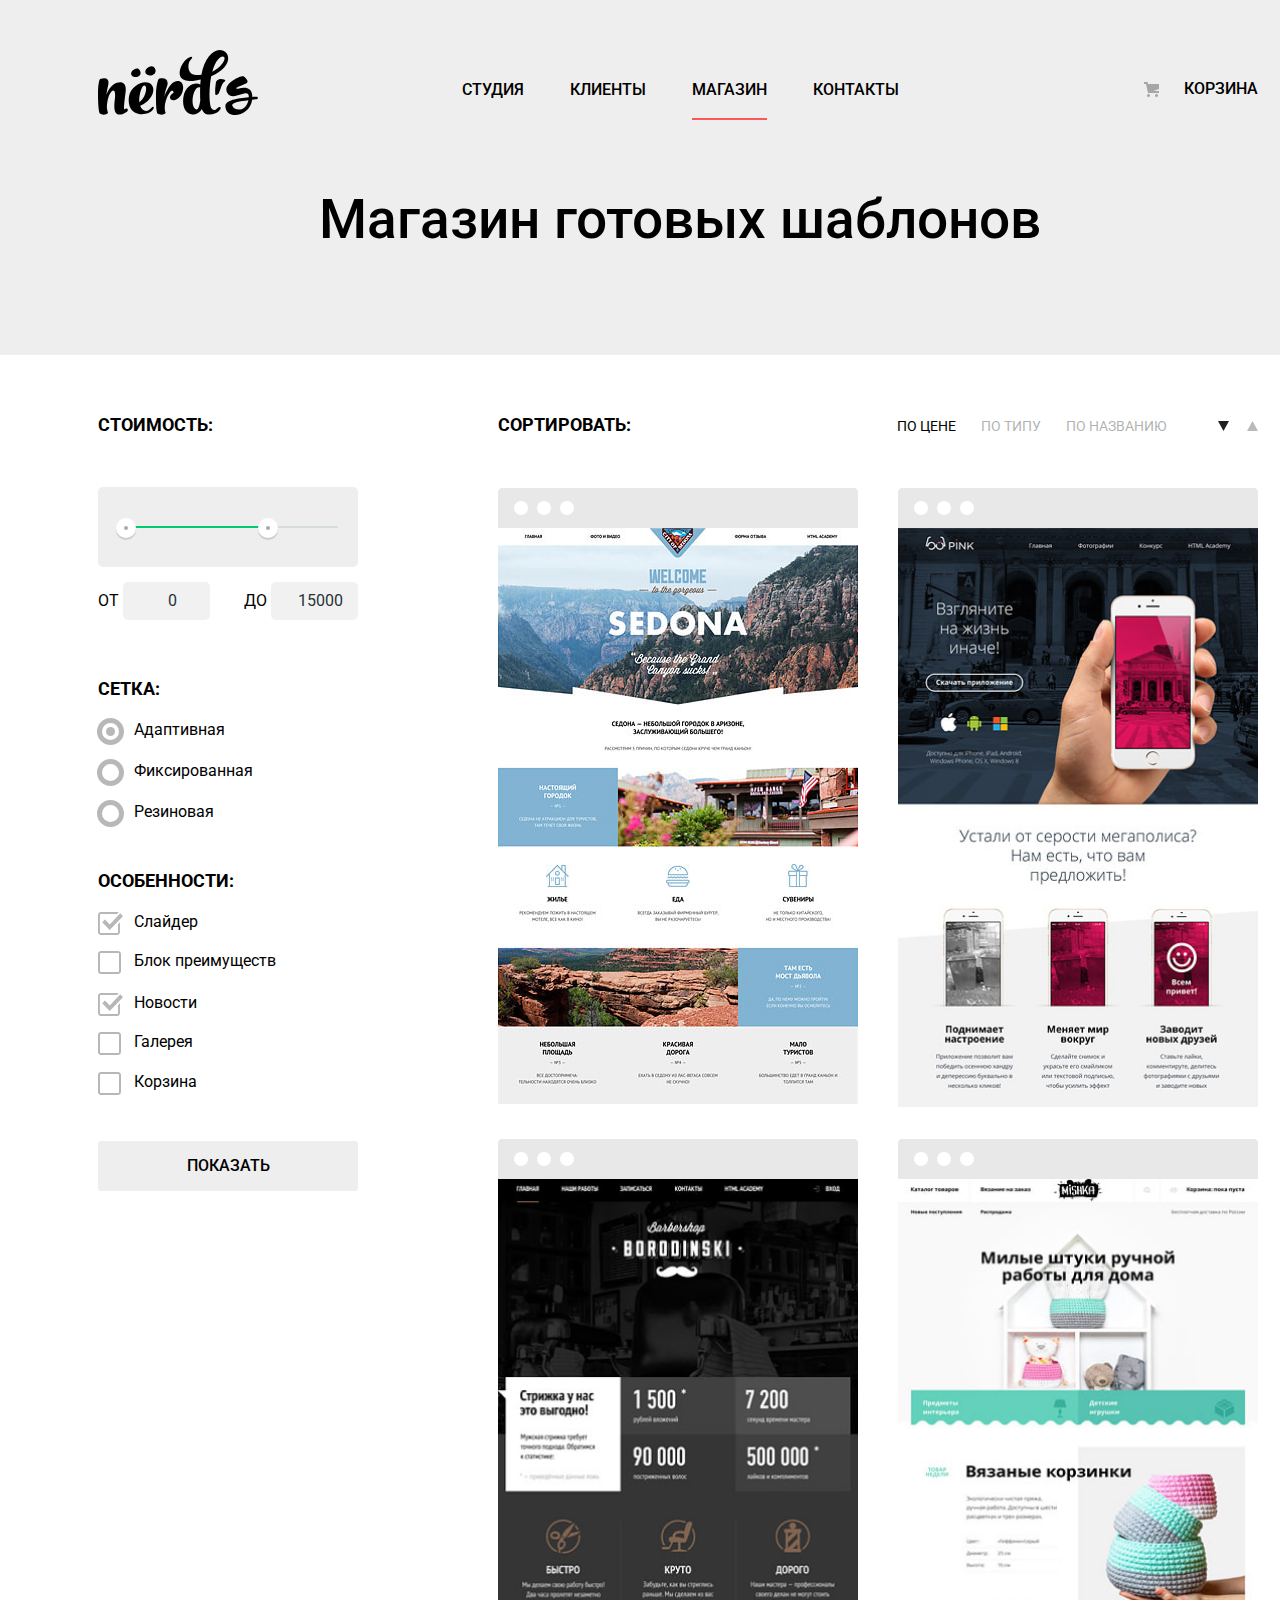
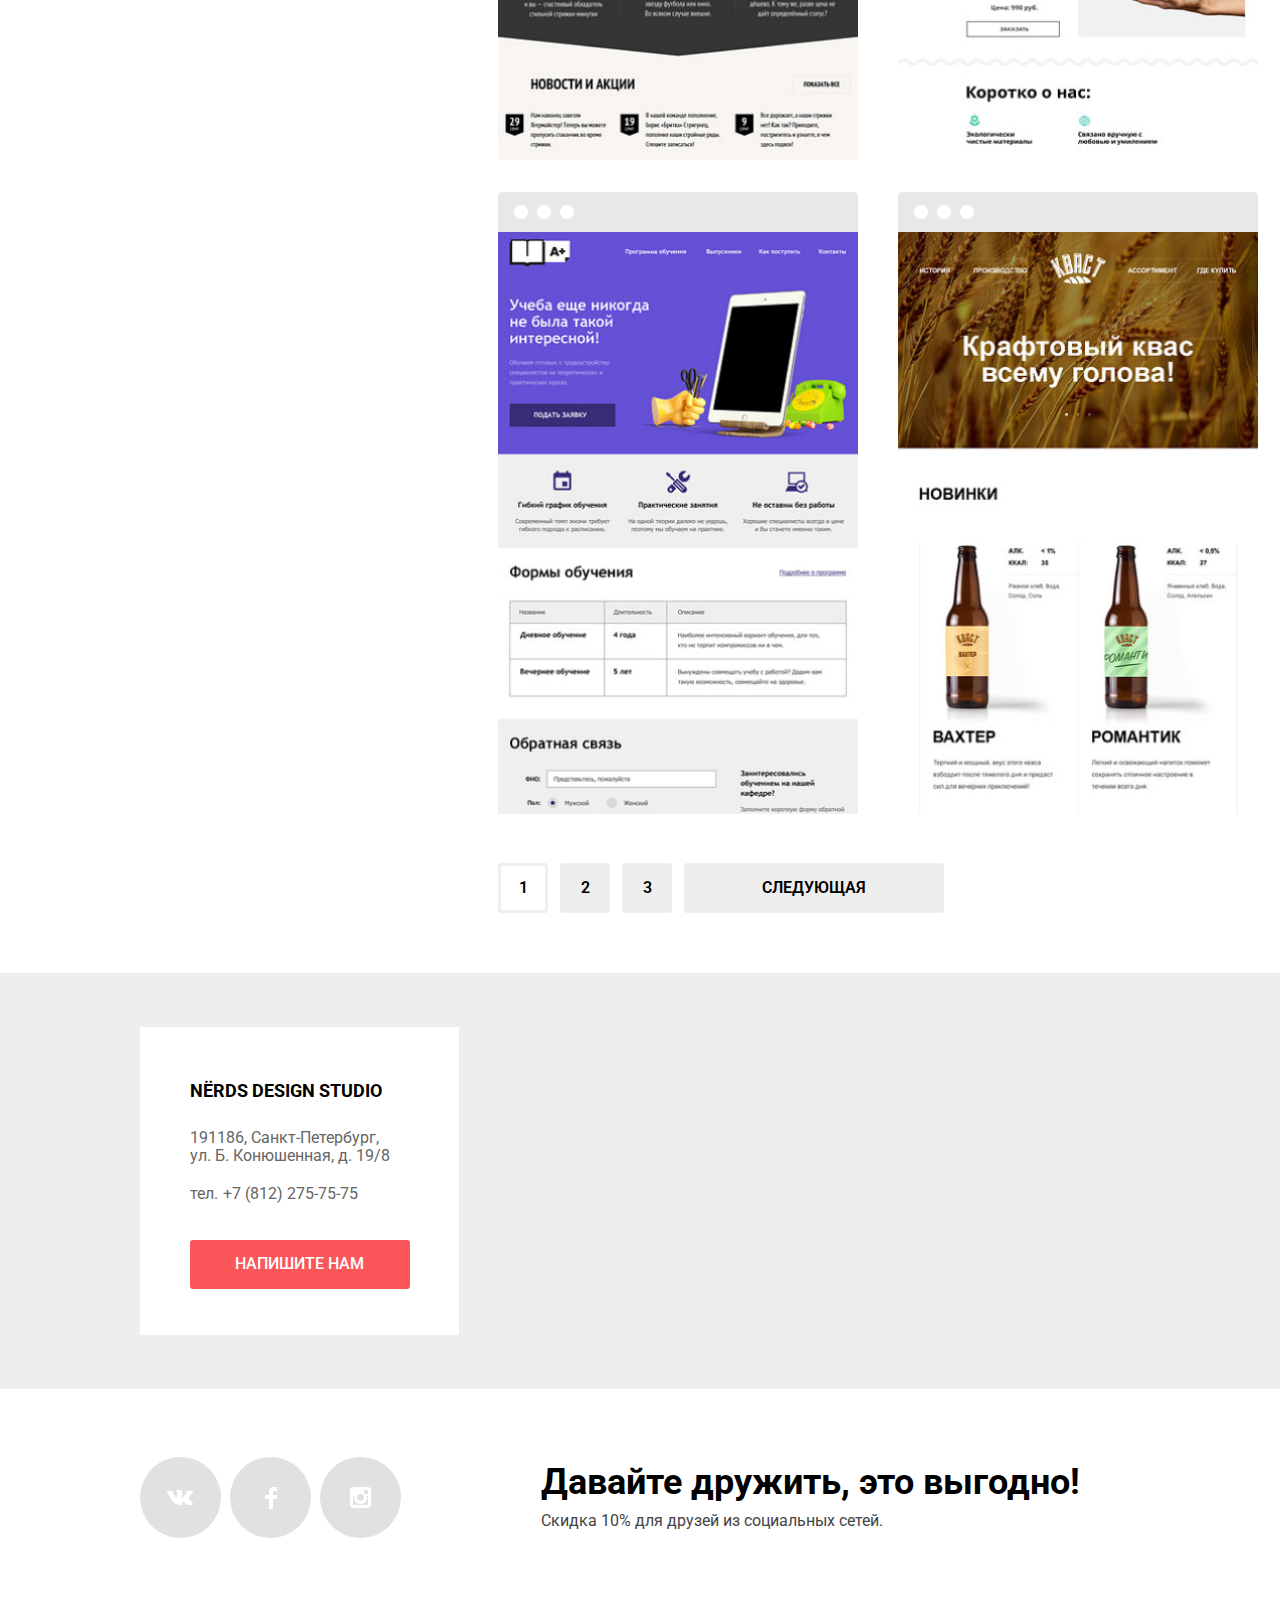
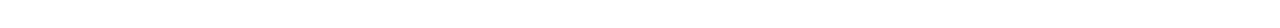
==== commit 0333a900: "Исправления 2" ====
--- a/catalog.html
+++ b/catalog.html
@@ -237,7 +237,7 @@
                   <input placeholder="Имя Фамилия" id="user-name-popup" name="user-name" type="text" class="user-name-input popup-form-item"> </li>
                 <li class="ud-list-item">
                   <label for="user-mail-popup" class="user-name-title">Ваш email:</label>
-                  <input placeholder="email@example.com" id="user-mail-popup" name="user-email" type="email" class="user-name-input popup-form-item"> </li>
+                  <input placeholder="email@example.com" id="user-mail-popup" name="user-email" type="email" class="user-email-input popup-form-item"> </li>
               </ul>
             </fieldset>
             <fieldset class="user-message">
--- a/css/style.css
+++ b/css/style.css
@@ -53,10 +53,6 @@
   overflow: hidden;
 }
 
-.main-header {
-  /*  margin-bottom: 70px;*/
-}
-
 .page a {
   text-decoration: none;
 }
@@ -121,7 +117,6 @@
 
 .main-header {
   background-color: var(--darken-white);
-  /*  background-image: url(/img/Rectangle%205.png);*/
 }
 
 
@@ -217,7 +212,8 @@
   border-radius: 3px;
   margin-bottom: 80px;
   margin-top: 40px;
-  margin-left: 28px;;
+  margin-left: 28px;
+  ;
 }
 
 
@@ -277,9 +273,7 @@
 
 /*About Us*/
 
-.about-us{
-
-}
+.about-us {}
 
 .about-us-p1 {
   font-weight: 500;
@@ -310,7 +304,6 @@
   font-size: 16px;
   line-height: 24px;
   color: var(--lighten-black);
-
 }
 
 .list-of-service h3 {
@@ -331,9 +324,7 @@
   font-weight: 500;
 }
 
-.statistics-item{
-
-}
+.statistics-item {}
 
 .statistics-item h2 {
   font-size: 45px;
@@ -342,7 +333,6 @@
   font-weight: bold;
   margin-bottom: 0px;
   margin-top: -18px;
-
 }
 
 .statistics-item p {
@@ -354,8 +344,6 @@
 .statistics-list li {
   list-style-type: none;
 }
-
-
 
 
 /*Partners*/
@@ -408,9 +396,9 @@
   display: flex;
   width: 220px;
   margin: 0;
-  margin-top: 35px;
-  margin-bottom: 10px;
-
+  margin-top: 43px;
+  margin-bottom: ;
+  padding-top: 6px;
 }
 
 .contacts p {
@@ -418,12 +406,13 @@
   font-size: 18px;
   line-height: 30px;
   font-weight: bold;
-
-/*  margin-left: 10px;*/
-}
-.tel-content{
+}
+
+.tel-content {
   margin-left: 5px;
-  margin-bottom: 35px;
+  margin-bottom: 32px;
+  margin-top: 0;
+  padding-bottom: ;
 }
 
 .main-footer .contacts-adress {
@@ -435,8 +424,9 @@
   text-transform: none;
   text-align: start;
   padding: 0;
-  margin-bottom: 0;
+  margin-bottom: 13px;
   margin-left: 5px;
+  padding-top: 7px;
 }
 
 .container-social li {
@@ -453,28 +443,9 @@
   color: var(--dark-grey);
   font-size: 16px;
   line-height: 22px;
-}
-
-
-/*Catalog*/
-
-
-/*Catalog*/
-
-
-/*Catalog*/
-
-
-/*Catalog*/
-
-
-/*Catalog*/
-
-
-/*Catalog*/
-
-
-/*Catalog*/
+  margin: 0;
+  margin-top: 10px;
+}
 
 
 /*Catalog*/
@@ -566,7 +537,6 @@
 
 .main-header {
   width: 100%;
-  /*  margin-bottom: 70px;*/
 }
 
 .container {
@@ -586,73 +556,27 @@
   display: grid;
   grid-template-columns: 1fr min-content;
   width: 1160px;
-  /*  margin: 0 auto;*/
-  /*  padding: 0 10px;*/
-}
-
-
-/*
-.services-list {
-  display: grid;
-  grid-template-columns: 1fr 1fr 1fr;
-  grid-column-gap: 100px;
-  margin-bottom: 155px;
-  padding-left: 0;
-}
-*/
-
-
-/*==================================== About Us Grid ===================================*/
-
-
-/*.about-us {
-  display: grid;
-  grid-template-columns: 651px 1fr;
-  grid-template-rows: auto auto;
-  column-gap: 154px;
-  width: 1160px;
-  margin: 0 auto 73px auto;
-  padding: 0 10px;
-}*/
-
-
-/*===================Statistics================*/
-
-
-/*
-.statistics-list {
-  display: grid;
-  grid-template-columns: 1fr 1fr 1fr;
-  column-gap: 40px;
-  width: 374px;
-}
-
-.stats {
-  grid-column: 2/3;
-}
-*/
+}
 
 
 /*==================================== Partners Flex ===================================*/
 
 .partners {
   width: 1160px;
- margin-bottom: 45px;
-/*  margin-top: 34px;*/
-/*  padding: 0 20px;*/
-}
-.partners-item{
+  margin-bottom: 45px;
+}
+
+.partners-item {
   margin-bottom: 50px;
 }
-.partners-item:nth-child(3){
+
+.partners-item:nth-child(3) {
   margin-right: 30px;
   margin-left: 10px;
 }
 
-
-.partners-item:last-child{
+.partners-item:last-child {
   margin-right: -45px;
-
 }
 
 .partners-list {
@@ -660,13 +584,9 @@
   height: 190px;
   flex-wrap: wrap;
   align-items: center;
-
-  justify-content:space-between;
-margin: 0 30px;
+  justify-content: space-between;
+  margin: 0 30px;
   padding: 0 30px;
-/*  margin-left: 19px;*/
-
-
 }
 
 
@@ -675,12 +595,6 @@
 .footer-wrapper {
   width: 100%;
   margin: 0 auto
-  /*  padding: 0 10px;*/
-  /*
-  grid-template-columns: 319px 1fr;
-  grid-template-rows: 416px 1fr;
-  grid-template-areas: "contacts ." "socials promos";
-*/
 }
 
 .footer-social {
@@ -740,7 +654,6 @@
 
 .paging-wrapper {
   grid-column: 2/3;
-
 }
 
 
@@ -765,7 +678,6 @@
   justify-content: space-between;
   margin-top: 16px;
   margin-right: 82px;
-
 }
 
 
@@ -788,7 +700,6 @@
 }
 
 .statistics-list {
-
   display: flex;
   justify-content: ;
   flex-basis: 374px;
@@ -796,69 +707,69 @@
   margin-bottom: 0;
   padding: 0;
   margin-left: 75px
-
-}
-
-.stat-text{
+}
+
+.stat-text {
   margin: 0;
   padding: 0;
   margin-top: 12px;
-
   font-style: normal;
-font-weight: normal;
-font-size: 16px;
-line-height: 18px;
-}
-.statistics-list li{
-  position: relative;
-}
-.statistics-list li:last-child{
-  position: relative;
-}
-.statistics-list li:last-child::before{
+  font-weight: normal;
+  font-size: 16px;
+  line-height: 18px;
+}
+
+.statistics-list li {
+  position: relative;
+}
+
+.statistics-list li:last-child {
+  position: relative;
+}
+
+.statistics-list li:last-child::before {
   position: absolute;
   content: "%";
-    font-weight: bold;
-font-size: 26px;
-line-height: 40px;
+  font-weight: bold;
+  font-size: 26px;
+  line-height: 40px;
   color: var(--basic-black);
   top: -14px;
   left: 55px
 }
-.statistics-list li:not(:last-child){
+
+.statistics-list li:not(:last-child) {
   font-weight: bold;
-font-size: 45px;
-line-height: 64px;
+  font-size: 45px;
+  line-height: 64px;
   margin-right: 30px;
   margin-left: 0;
-
-  padding: 0;
-
-
-}
-
-.statistics-list li:nth-child(2){
+  padding: 0;
+}
+
+.statistics-list li:nth-child(2) {
   margin-right: 20px;
 }
 
-.statistics-list li:not(:last-child)::before{
+.statistics-list li:not(:last-child)::before {
   position: absolute;
   content: "%";
   font-weight: bold;
-font-size: 26px;
-line-height: 40px;
+  font-size: 26px;
+  line-height: 40px;
   color: var(--basic-black);
   top: -15px;
   left: 76px
 }
+
 .statistics-item {
   display: flex;
   flex-flow: column wrap;
   align-items: flex-start;
-/*  margin-right: 23px;*/
-
-}
-.statistics-item-1{
+  /*  margin-right: 23px;*/
+}
+
+.statistics-item-1 {
   margin-left: 8px;
 }
 
@@ -885,20 +796,18 @@
   width: 300px;
   height: 146px;
   margin-right: 100px;
-
-}
-
-.services-item h3{
+}
+
+.services-item h3 {
   margin-top: 17px;
   margin-bottom: 0;
 }
 
-.services-item p{
+.services-item p {
   font-weight: normal;
-font-size: 16px;
-line-height: 24px;
-margin-bottom: 33px;
-
+  font-size: 16px;
+  line-height: 24px;
+  margin-bottom: 33px;
 }
 
 
@@ -911,7 +820,6 @@
   display: flex;
   justify-content: space-between;
   flex-basis: 443px;
-
 }
 
 .paging-container {
@@ -919,7 +827,6 @@
   flex-basis: 443px;
   justify-content: space-between;
   align-items: center;
-
 }
 
 .paging-list {
@@ -939,13 +846,9 @@
 .sorting-container {
   display: flex;
   flex-basis: 759px;
-  /*  justify-content: space-between;*/
   align-items: baseline;
-
   margin-top: 15px;
   margin-bottom: 22px;
-
-
 }
 
 .sorting-list {
@@ -956,7 +859,7 @@
 
 .sorting-container-link1,
 .sorting-container-link2,
-sorting-container-link3 {
+.sorting-container-link3 {
   margin-right: 25px;
 }
 
@@ -967,6 +870,8 @@
   display: flex;
   justify-content: space-between;
   margin-right: 140px;
+  margin-bottom: 0;
+  margin-top: 25px;
   padding: 0;
   width: 261px;
 }
@@ -983,7 +888,8 @@
   box-sizing: border-box;
   padding-bottom: 20px;
 }
-.container-social-text h2{
+
+.container-social-text h2 {
   margin: 0;
   margin-top: 45px;
 }
@@ -999,10 +905,9 @@
   height: 55px;
   border-radius: 3px;
   font-weight: 500;
-font-size: 16px;
-line-height: 18px;
-  margin-bottom: 30px;;
-
+  font-size: 16px;
+  line-height: 18px;
+  margin-bottom: 46px;
 }
 
 .contacts {
@@ -1038,7 +943,8 @@
 
 
 /*Красные метки около списка услуг*/
-.los-list{
+
+.los-list {
   display: flex;
   flex-direction: column;
   justify-content: space-between;
@@ -1046,7 +952,6 @@
   margin-top: 24px;
   padding: 0;
   margin-left: 36px;
-
 }
 
 .los-list li {
@@ -1071,7 +976,6 @@
 .basket-link {
   position: relative;
   margin-top: 15px;
-
 }
 
 .basket-link::before {
@@ -1248,6 +1152,10 @@
   border-radius: 3px;
   margin: 0;
   padding: 0;
+  font-weight: 500;
+  font-size: 16px;
+  line-height: 18px;
+  margin-bottom: 5px;
 }
 
 .cost-button:hover,
@@ -1270,14 +1178,17 @@
   align-items: center;
   justify-content: space-around;
   padding-bottom: 44px;
-  padding-top: 26px;
+  padding-top: 16px;
 }
 
 .product-info a {
+  text-transform: uppercase;
   font-weight: bold;
   font-size: 18px;
   line-height: 30px;
   color: var(--basic-black);
+  margin: 0;
+  box-sizing: border-box;
 }
 
 .product-info a:hover,
@@ -1295,6 +1206,8 @@
   font-size: 16px;
   line-height: 18px;
   color: var(--basic-grey);
+  margin-top: 10px;
+  margin-bottom: 28px;
 }
 
 .footer-wrapper {
@@ -1316,10 +1229,11 @@
 .filter {
   margin-top: 20px
 }
-.filter-option label{
- font-weight: normal;
-font-size: 16px;
-line-height: 19px;
+
+.filter-option label {
+  font-weight: normal;
+  font-size: 16px;
+  line-height: 19px;
 }
 
 .filter-range {
@@ -1399,16 +1313,26 @@
   background: var(--soft-white);
   font-family: inherit;
   font-size: inherit;
-
-}
-
-.min-price input{
-  -moz-appearance:textfield;
-  margin: 0;
-}
-.max-price input{
-  -moz-appearance:textfield;
-  margin: 0;
+}
+
+.min-price input {
+  -moz-appearance: textfield;
+  margin: 0;
+}
+
+.max-price input {
+  -moz-appearance: textfield;
+  margin: 0;
+}
+
+.max-price input {
+  padding-left: 27px;
+  padding-right: 0;
+}
+
+.min-price input {
+  padding-left: 27px;
+  padding-right: 0;
 }
 
 
@@ -1446,11 +1370,20 @@
   margin-bottom: 38px;
 }
 
-.filter-radio{
+.filter-radio {
   margin-bottom: 7px;
 }
-.filter-checkbox{
+
+.filter-checkbox:not(:last-child) {
   margin-bottom: 5px;
+}
+
+.filter-checkbox:nth-child(4) {
+  margin-bottom: 6px;
+}
+
+.filter-checkbox:nth-child(2) {
+  margin-bottom: 8px;
 }
 
 
@@ -1467,7 +1400,6 @@
   font-size: 18px;
   line-height: 30px;
   text-transform: uppercase;
-
 }
 
 .filter-list-special {
@@ -1487,7 +1419,6 @@
   cursor: pointer;
   user-select: none;
 }
-
 
 .filter-input-checkbox + label::before {
   content: "";
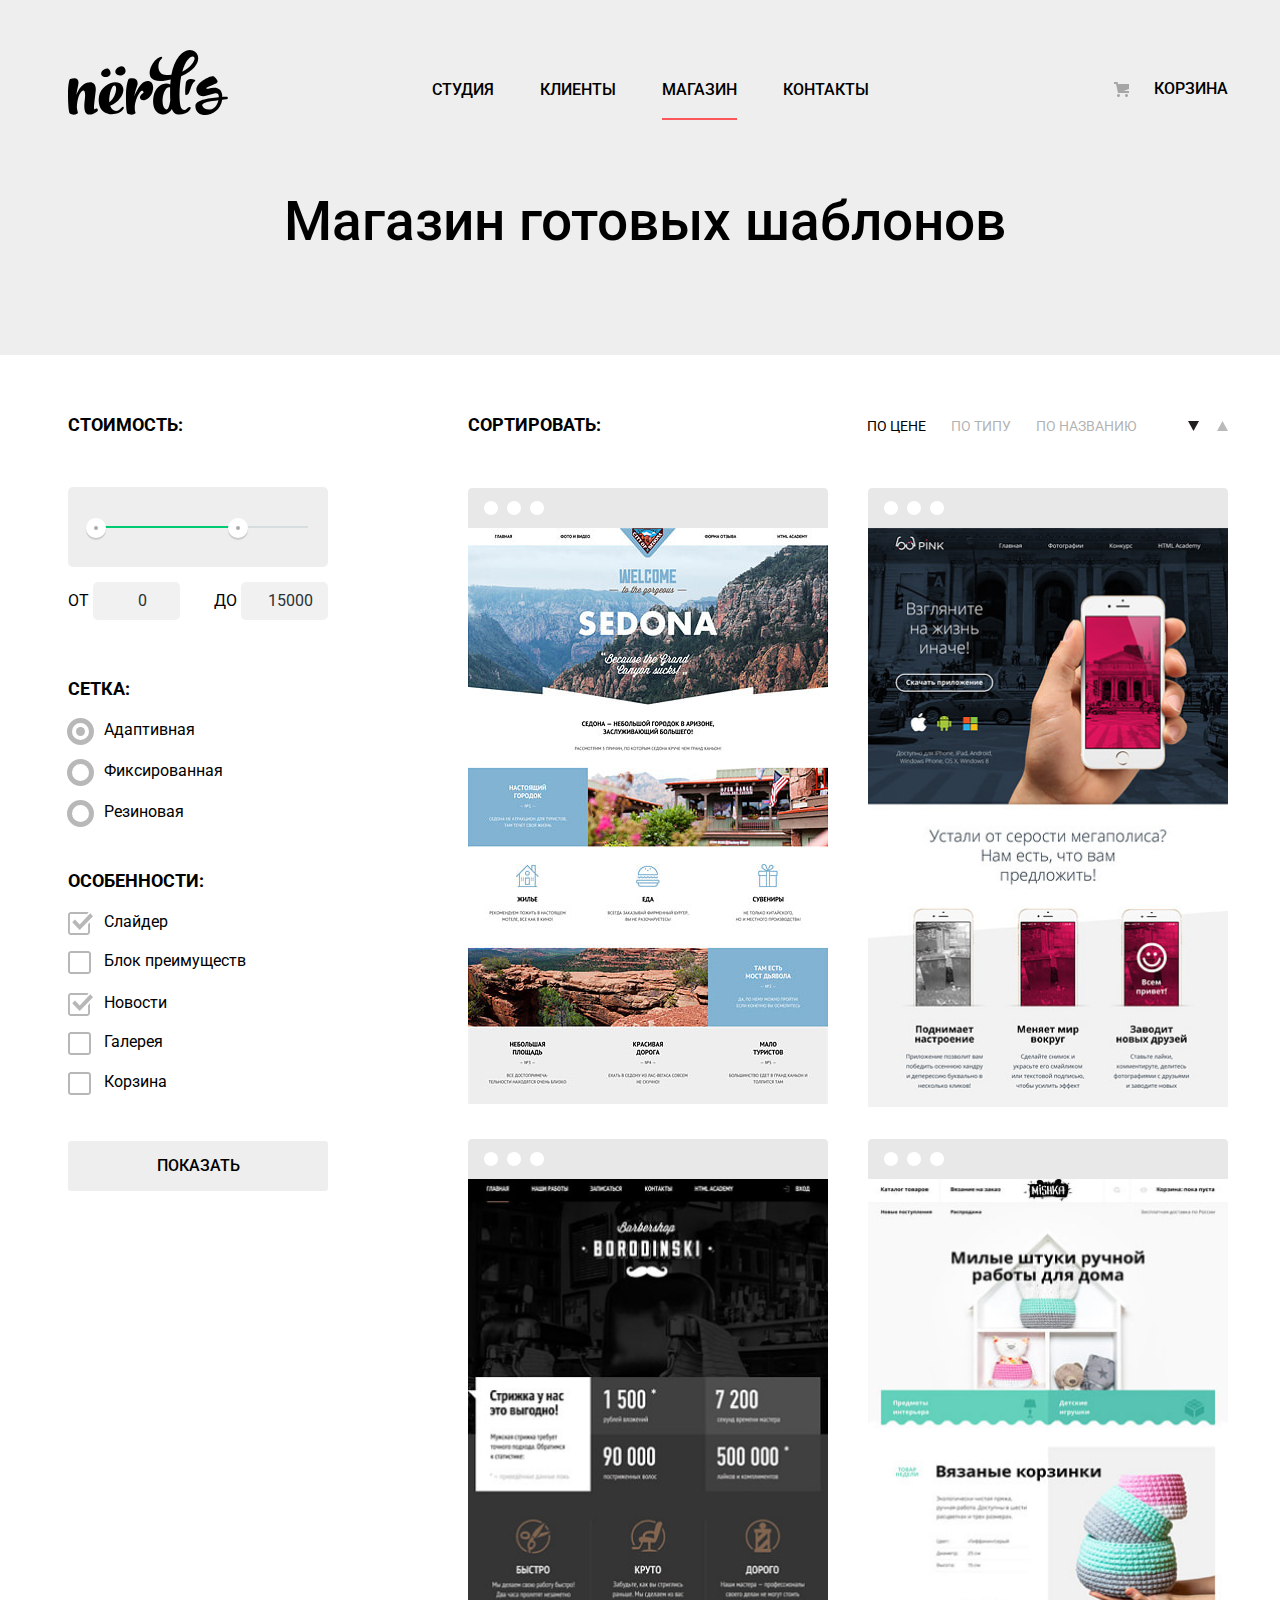
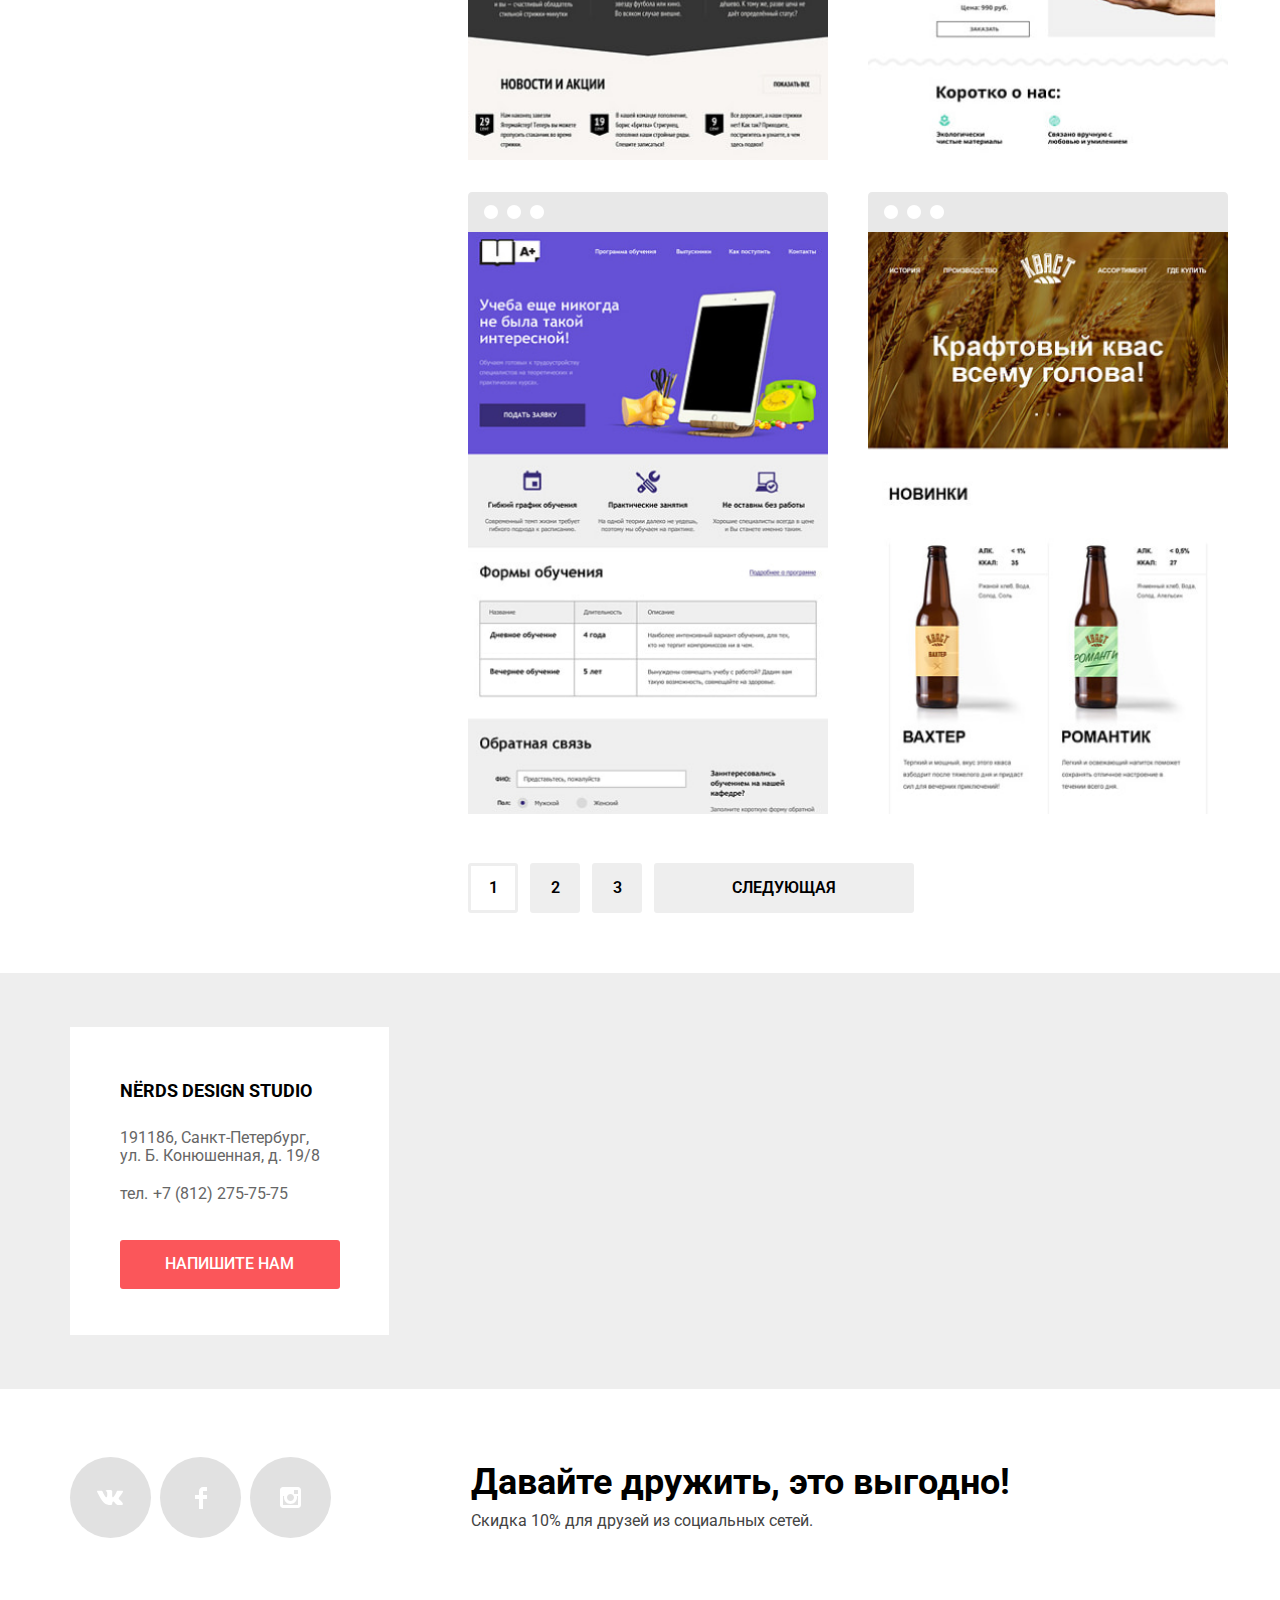
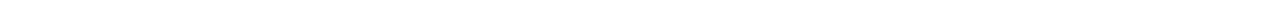
==== commit 8dd7774d: "Исправления 3" ====
--- a/catalog.html
+++ b/catalog.html
@@ -1,256 +1,291 @@
 <!DOCTYPE html>
 <html class="page" lang="ru">
-
-<head>
-  <meta charset="UTF-8">
-  <title>Nerds</title>
-  <link href="https://fonts.googleapis.com/css2?family=Roboto:wght@400;700&display=swap" rel="stylesheet">
-  <link href="https://fonts.googleapis.com/css2?family=Roboto:wght@500&display=swap" rel="stylesheet">
-  <link href="css/normalize.css" rel="stylesheet">
-  <link href="css/style.css" rel="stylesheet"> </head>
-
-<body class="page-body page-body-container">
-  <header class="main-header catalog-header">
-   <div class="container">
-    <section>
-<h2 hidden>Навигация</h2>
-      <div class="main-navigation-wrapper">
-        <nav class="main-navigation">
-          <a aria-label="Логотип нёрдс" href="index.html" class="main-logo"> <img src="img/nerds-logo.svg" width="160" height="65" alt="Логотип Нёрдс"> </a>
-          <ul class="site-navigation">
-            <li><a href="index.html">Студия</a></li>
-            <li><a href="#">Клиенты</a></li>
-            <li class="selected-page"><a href="catalog.html">Магазин</a></li>
-            <li><a href="#">Контакты</a></li>
-          </ul> <a href="#" class="basket-link">
-        Корзина
-        </a> </nav>
+  <head>
+    <meta charset="UTF-8">
+    <title>Nerds</title>
+    <link href="https://fonts.googleapis.com/css2?family=Roboto:wght@400;700&display=swap" rel="stylesheet">
+    <link href="https://fonts.googleapis.com/css2?family=Roboto:wght@500&display=swap" rel="stylesheet">
+    <link href="css/normalize.css" rel="stylesheet">
+    <link href="css/style.min.css" rel="stylesheet">
+  </head>
+  <body class="page-body page-body-container">
+    <header class="main-header catalog-header">
+      <div class="container">
+        <section>
+          <h2 hidden>Навигация</h2>
+          <div class="main-navigation-wrapper">
+            <nav class="main-navigation">
+              <a aria-label="Логотип нёрдс" href="index.html" class="main-logo"> <img src="img/nerds-logo.svg" width="160" height="65" alt="Логотип Нёрдс"> </a>
+              <ul class="site-navigation">
+                <li><a href="index.html">Студия</a></li>
+                <li><a href="#">Клиенты</a></li>
+                <li class="selected-page"><a href="catalog.html">Магазин</a></li>
+                <li><a href="#">Контакты</a></li>
+              </ul>
+              <a href="#" class="basket-link">
+              Корзина
+              </a>
+            </nav>
+          </div>
+        </section>
+        <section class="page-title">
+          <h2>Магазин готовых шаблонов </h2>
+        </section>
       </div>
-    </section>
-    <section class="page-title">
-      <h2>Магазин готовых шаблонов</h2> </section>
+    </header>
+    <div class="container">
+      <main class="wrapper">
+        <div class="catalog-wrapper wrapper">
+          <section class="catalog-filter">
+            <h2 class="visually-hidden">Фильтр товаров</h2>
+            <form class="filter" method="get" action="https://echo.htmlacademy.ru">
+              <fieldset class="filter-range">
+                <legend class="cost">Стоимость:</legend>
+                <div class="range-filter">
+                  <div class="range-controls">
+                    <div class="scale">
+                      <div class="bar"></div>
+                    </div>
+                    <div class="toggle toggle-min" tabindex="0"></div>
+                    <div class="toggle toggle-max" tabindex="0"></div>
+                  </div>
+                  <div class="price-controls">
+                    <label class="min-price"> от
+                    <input type="number" name="min-price" value="0"> </label>
+                    <label class="max-price"> до
+                    <input type="number" name="max-price" value="15000"> </label>
+                  </div>
+                </div>
+              </fieldset>
+              <fieldset class="filter-layout">
+                <legend tabindex="0" class="filter-title">Сетка:</legend>
+                <ul class="filter-list filter-list-layout">
+                  <li class="filter-option filter-radio">
+                    <input class=" visually-hidden filter-input-radio filter-input" type="radio" name="grid-group" value="grid" id="adaptive-grid" checked>
+                    <label for="adaptive-grid">Адаптивная</label>
+                  </li>
+                  <li class="filter-option filter-radio">
+                    <input class="visually-hidden filter-input-radio filter-input" type="radio" name="grid-group" value="grid" id="fixed-grid">
+                    <label for="fixed-grid">Фиксированная</label>
+                  </li>
+                  <li class="filter-option filter-radio">
+                    <input class="visually-hidden filter-input-radio filter-input" type="radio" name="grid-group" value="grid" id="rubber-grid">
+                    <label for="rubber-grid">Резиновая</label>
+                  </li>
+                </ul>
+              </fieldset>
+              <fieldset class="filter-special">
+                <legend tabindex="0" class="filter-title">Особенности:</legend>
+                <ul class="filter-list filter-list-special">
+                  <li class="filter-option filter-checkbox">
+                    <input class=" visually-hidden filter-input-checkbox filter-input" type="checkbox" name="slider" id="feature-slider" checked>
+                    <label for="feature-slider" tabindex="0">Слайдер</label>
+                  </li>
+                  <li class="filter-option filter-checkbox">
+                    <input class="visually-hidden filter-input-checkbox filter-input" type="checkbox" name="advantages-block" id="feature-advantages-block">
+                    <label for="feature-advantages-block" tabindex="0">Блок преимуществ</label>
+                  </li>
+                  <li class="filter-option filter-checkbox">
+                    <input class="visually-hidden filter-input-checkbox filter-input" type="checkbox" name="news" id="feature-news" checked>
+                    <label for="feature-news" tabindex="0">Новости</label>
+                  </li>
+                  <li class="filter-option filter-checkbox">
+                    <input class="visually-hidden filter-input-checkbox filter-input" type="checkbox" name="gallery" id="feature-gallery">
+                    <label for="feature-gallery" tabindex="0">Галерея</label>
+                  </li>
+                  <li class="filter-option filter-checkbox">
+                    <input class="visually-hidden filter-input-checkbox filter-input" type="checkbox" name="cart" id="feature-cart">
+                    <label for="feature-cart" tabindex="0">Корзина</label>
+                  </li>
+                </ul>
+              </fieldset>
+              <button type="submit" class="filter-button">Показать</button>
+            </form>
+          </section>
+          <section class="sorting-container">
+            <h2 class="visually-hidden">Каталог шаблонов</h2>
+            <p>Сортировать:</p>
+            <ul class="sorting-list">
+              <li> <a href="#" class="sorting-item sorting-container-link1">По цене
+                </a>
+              </li>
+              <li> <a href="#" class="sorting-item sorting-container-link2">По типу
+                </a>
+              </li>
+              <li> <a href="#" class="sorting-item sorting-container-link3">По названию
+                </a>
+              </li>
+            </ul>
+            <div class="arrows-container">
+              <button type="button" class="arrows-item arrow-down" tabindex="0" aria-label="Стрелка вниз"><img src="img/icon-down-dir.svg" width="11" height="10" alt="Стрелка вниз"> </button>
+              <button type="button" class="arrows-item arrow-up" tabindex="0" aria-label="Стрелка вверх"> <img src="img/icon-up-dir.svg" width="11" height="10" alt="Стрелка вверх"> </button>
+            </div>
+          </section>
+          <section class="catalog-container">
+            <h2 class="visually-hidden">Товары</h2>
+            <ul class="catalog-list">
+              <li class="catalog-item" tabindex="0">
+                <img src="img/img-sedona.jpg" alt="Сайт Sedona" width="360" height="576">
+                <div class="product-info">
+                  <a href="#" class="sedona-link">Sedona</a>
+                  <p>Информационный сайт
+                    <br> для туристов
+                  </p>
+                  <button type="button" class="button cost-button">9 900 Р </button>
+                </div>
+              </li>
+              <li class="catalog-item" tabindex="0">
+                <img src="img/img-pink.jpg" alt="Сайт Pink" width="360" height="576">
+                <div class="product-info">
+                  <a href="#" class="pink-link">Pink App</a>
+                  <p>Продуктовый лендинг
+                    <br>приложения для iOS и Android
+                  </p>
+                  <button type="button" class="button cost-button">9 900 Р</button>
+                </div>
+              </li>
+              <li class="catalog-item" tabindex="0">
+                <img src="img/img-barbershop.jpg" alt="Сайт Borodinsky" width="360" height="576">
+                <div class="product-info">
+                  <a href="#" class="borodinsky-link">Borodinsky</a>
+                  <p>Сайт салона красоты.
+                    <br> Для мужчин
+                  </p>
+                  <button type="button" class="button cost-button">9 900 Р</button>
+                </div>
+              </li>
+              <li class="catalog-item" tabindex="0">
+                <img src="img/img-mishka.jpg" alt="Сайт Mishka" width="360" height="576">
+                <div class="product-info">
+                  <a href="#" class="mishka-link">Mishka</a>
+                  <p>Интернет-магазин
+                    <br>вязанных вещей
+                  </p>
+                  <button type="button" class="button cost-button">9 900 Р</button>
+                </div>
+              </li>
+              <li class="catalog-item" tabindex="0">
+                <img src="img/img-aplus.jpg" alt="Сайт Aplus" width="360" height="576">
+                <div class="product-info">
+                  <a href="#" class="aplus-link">APlus</a>
+                  <p>Сайт образовательной платформы</p>
+                  <button type="button" class="button cost-button">9 900 Р</button>
+                </div>
+              </li>
+              <li class="catalog-item" tabindex="0">
+                <img src="img/img-kvast.jpg" alt="Сайт Kvast" width="360" height="576">
+                <div class="product-info">
+                  <a href="#" class="kvast-link" tabindex="0">Kvast</a>
+                  <p>Промо-сайт
+                    <br>производителя крафтового кваса
+                  </p>
+                  <button type="button" class="button cost-button">9 900 Р</button>
+                </div>
+              </li>
+            </ul>
+          </section>
+          <section class="paging-wrapper">
+            <h2 hidden>Pages</h2>
+            <div class="paging-container">
+              <ul class="paging-list">
+                <li> <a class="pagination-item pagination-item-current"><span class="pagination-text">1</span></a> </li>
+                <li> <a class="pagination-item" href="#"><span class="pagination-text">2</span></a> </li>
+                <li>
+                  <a class="pagination-item" href="#"> <span class="pagination-text">3</span></a>
+                </li>
+              </ul>
+              <a href="#" class="next-button pagination-item"><span class="pagination-text">Следующая</span></a>
+            </div>
+          </section>
+        </div>
+      </main>
     </div>
-  </header>
-  <main class="wrapper">
-   <div class="container">
-    <div class="catalog-wrapper wrapper">
-      <section class="catalog-filter">
-       <h2 class="visually-hidden">Фильтр товаров</h2>
-        <form class="filter" method="get" action="https://echo.htmlacademy.ru" oninput="sum.value=numsum.value">
-          <fieldset class="filter-range">
-            <legend class="cost">Стоимость:</legend>
-            <div class="range-filter">
-              <div class="range-controls">
-                <div class="scale">
-                  <div class="bar"></div>
-                </div>
-                <div class="toggle toggle-min" tabindex="0"></div>
-                <div class="toggle toggle-max" tabindex="0"></div>
+    <footer class="page-footer main-footer">
+      <div class="footer-wrapper">
+        <section class="contacts">
+          <iframe class="map" src="https://www.google.com/maps/embed?pb=!1m18!1m12!1m3!1d1998.6037872533216!2d30.320858716006118!3d59.93871648187625!2m3!1f0!2f0!3f0!3m2!1i1024!2i768!4f13.1!3m3!1m2!1s0x4696310fca145cc1%3A0x42b32648d8238007!2z0JHQvtC70YzRiNCw0Y8g0JrQvtC90Y7RiNC10L3QvdCw0Y8g0YPQuy4sIDE5LzgsINCh0LDQvdC60YIt0J_QtdGC0LXRgNCx0YPRgNCzLCAxOTExODY!5e0!3m2!1sru!2sru!4v1602472971117!5m2!1sru!2sru" style="border:0;" allowfullscreen="" aria-hidden="true"></iframe>
+          <h2 hidden>contacts</h2>
+          <div class="container">
+            <div class="contacts-wrapper">
+              <p class="contacts-title">NЁRDS DESIGN STUDIO</p>
+              <div class="contacts-text-wrapper">
+                <p class="contacts-adress"> 191186, Санкт-Петербург,
+                  <br> ул. Б. Конюшенная, д. 19/8
+                </p>
+                <p class="tel-content"><span class="contacts-tel-text">тел.</span><a href="tel:+78122757575" class="contacts-tel">+7 (812) 275-75-75</a> </p>
               </div>
-              <div class="price-controls">
-                <label class="min-price"> от
-                  <input type="number" name="min-price" value="0"> </label>
-                <label class="max-price"> до
-                  <input type="number" name="max-price" value="15000"> </label>
+              <a href="#" class="button contacts-button">Напишите нам</a>
+            </div>
+          </div>
+        </section>
+        <section class="footer-social">
+          <div class="container">
+            <h2 hidden>socials</h2>
+            <div class="container-social">
+              <ul class="social-list">
+                <li>
+                  <a aria-label="Вконтакте" href="https://vk.com" class="social-button">
+                    <svg class="sbutton" width="27" height="15" viewBox="0 0 27 15" fill="none" xmlns="http://www.w3.org/2000/svg">
+                      <path d="M16.138 11.51C17.094 11.201 18.318 13.55 19.621 14.449C20.599 15.13 21.348 14.983 21.348 14.983L24.821 14.933C24.821 14.933 26.636 14.821 25.778 13.379C25.707 13.259 25.275 12.31 23.193 10.357C21.016 8.31404 21.311 8.64504 23.932 5.11304C25.529 2.96004 26.168 1.64504 25.968 1.08504C25.776 0.546037 24.603 0.686037 24.603 0.686037L20.69 0.713037C20.309 0.714037 19.986 0.832037 19.839 1.22804C19.836 1.23204 19.218 2.89404 18.394 4.30704C16.653 7.29604 15.958 7.45504 15.67 7.26804C15.009 6.83504 15.176 5.53104 15.176 4.60404C15.176 1.70704 15.608 0.499037 14.33 0.187037C13.903 0.0830374 13.591 0.0150374 12.502 0.00503741C11.11 -0.0159626 9.92797 0.00503743 9.25797 0.334037C8.81297 0.557037 8.47197 1.04604 8.67897 1.07404C8.93897 1.10904 9.52197 1.23404 9.83397 1.66004C10.235 2.21204 10.223 3.44904 10.223 3.44904C10.223 3.44904 10.452 6.86004 9.68297 7.28304C9.15497 7.57304 8.43297 6.98104 6.87997 4.26704C6.08697 2.87904 5.48797 1.34504 5.48797 1.34504C5.48797 1.34504 5.37197 1.06004 5.16197 0.904037C4.91197 0.719037 4.56197 0.660037 4.56197 0.660037L0.84797 0.684037C0.84797 0.684037 0.28997 0.700037 0.0849697 0.946037C-0.0970303 1.16404 0.0699697 1.61404 0.0699697 1.61404C0.0699697 1.61404 2.97897 8.49504 6.27297 11.961C9.29297 15.143 12.725 14.932 12.725 14.932H14.28C14.28 14.932 14.749 14.878 14.989 14.62C15.213 14.38 15.203 13.929 15.203 13.929C15.203 13.929 15.172 11.82 16.138 11.51Z" fill="white" />
+                    </svg>
+                  </a>
+                </li>
+                <li>
+                  <a aria-label="Фейсбук" href="https://www.facebook.com" class="social-button">
+                    <svg width="12" height="22" viewBox="0 0 12 22" fill="none" xmlns="http://www.w3.org/2000/svg">
+                      <path d="M12 4V0H8C5.79086 0 4 1.79086 4 4V8H0V12H4V22H8V12H12V8H8V4H12Z" fill="white" />
+                    </svg>
+                  </a>
+                </li>
+                <li>
+                  <a aria-label="Инстаграм" href="https://www.instagram.com" class="social-button">
+                    <svg  width="21" height="21" viewBox="0 0 21 21" fill="none" xmlns="http://www.w3.org/2000/svg">
+                      <path fill-rule="evenodd" clip-rule="evenodd" d="M3 0H18C19.65 0 21 1.35 21 3V18C21 19.65 19.65 21 18 21H3C1.35 21 0 19.65 0 18V3C0 1.35 1.35 0 3 0ZM14 10.5C14 8.57 12.43 7 10.5 7C8.57 7 7 8.57 7 10.5C7 12.43 8.57 14 10.5 14C12.43 14 14 12.43 14 10.5ZM3 18V9H4.181C4.0626 9.49127 4.00186 9.99467 4 10.5C4 14.0899 6.91015 17 10.5 17C14.0899 17 17 14.0899 17 10.5C16.9986 9.99464 16.9379 9.49118 16.819 9H18V18H3ZM14 7H18V3H14V7Z" fill="white" />
+                    </svg>
+                  </a>
+                </li>
+              </ul>
+              <div class="container-social-text">
+                <h2>Давайте дружить, это выгодно!</h2>
+                <p>Скидка 10% для друзей из социальных сетей.</p>
               </div>
             </div>
-          </fieldset>
-          <fieldset class="filter-layout">
-            <legend tabindex="0" class="filter-title">Сетка:</legend>
-            <ul class="filter-list filter-list-layout">
-              <li class="filter-option filter-radio">
-                <input class=" visually-hidden filter-input-radio filter-input" type="radio" name="grid-group" value="grid" id="adaptive-grid" checked>
-                <label for="adaptive-grid" tabindex="0">Адаптивная</label>
-              </li>
-              <li class="filter-option filter-radio">
-                <input class="visually-hidden filter-input-radio filter-input" type="radio" name="grid-group" value="grid" id="fixed-grid">
-                <label for="fixed-grid" tabindex="0">Фиксированная</label>
-              </li>
-              <li class="filter-option filter-radio">
-                <input class="visually-hidden filter-input-radio filter-input" type="radio" name="grid-group" value="grid" id="rubber-grid">
-                <label for="rubber-grid" tabindex="0">Резиновая</label>
-              </li>
-            </ul>
-          </fieldset>
-          <fieldset class="filter-special">
-            <legend tabindex="0" class="filter-title">Особенности:</legend>
-            <ul class="filter-list filter-list-special">
-              <li class="filter-option filter-checkbox">
-                <input class=" visually-hidden filter-input-checkbox filter-input" type="checkbox" name="slider" id="feature-slider" checked>
-                <label for="feature-slider" tabindex="0">Слайдер</label>
-              </li>
-              <li class="filter-option filter-checkbox">
-                <input class="visually-hidden filter-input-checkbox filter-input" type="checkbox" name="advantages-block" id="feature-advantages-block">
-                <label for="feature-advantages-block" tabindex="0">Блок преимуществ</label>
-              </li>
-              <li class="filter-option filter-checkbox">
-                <input class="visually-hidden filter-input-checkbox filter-input" type="checkbox" name="news" id="feature-news" checked>
-                <label for="feature-news" tabindex="0">Новости</label>
-              </li>
-              <li class="filter-option filter-checkbox">
-                <input class="visually-hidden filter-input-checkbox filter-input" type="checkbox" name="gallery" id="feature-gallery">
-                <label for="feature-gallery" tabindex="0">Галерея</label>
-              </li>
-              <li class="filter-option filter-checkbox">
-                <input class="visually-hidden filter-input-checkbox filter-input" type="checkbox" name="cart" id="feature-cart">
-                <label for="feature-cart" tabindex="0">Корзина</label>
-              </li>
-            </ul>
-          </fieldset><button type="submit" class="filter-button">Показать</button></form>
-      </section>
-      <section class="sorting-container">
-        <h2 class="visually-hidden">Каталог шаблонов</h2>
-        <p>Сортировать:</p>
-        <ul class="sorting-list">
-          <li> <a href="#" class="sorting-item sorting-container-link1">По цене
-
-                 </a> </li>
-          <li> <a href="#" class="sorting-item sorting-container-link2">По типу
-
-                 </a> </li>
-          <li> <a href="#" class="sorting-item sorting-container-link3">По названию
-
-                 </a> </li>
-        </ul>
-        <div class="arrows-container">
-          <div class="arrows-item arrow-down" tabindex="0"> <img src="img/icon-down-dir.svg" alt="Стрелка вниз"> </div>
-          <div class="arrows-item arrow-up" tabindex="0"> <img src="img/icon-up-dir.svg" alt="Стрелка вверх"> </div>
-        </div>
-      </section>
-      <section class="catalog-container">
-       <h2 class="visually-hidden">Товары</h2>
-        <ul class="catalog-list">
-          <li class="catalog-item" tabindex="0"> <img src="img/img-sedona%201.jpg" alt="" width="360" height="576">
-            <div class="product-info"> <a href="#" class="sedona-link">Sedona</a>
-              <p>Информационный сайт
-                <br> для туристов</p>
-              <button type="button" class="button cost-button">9 900 Р </button>
-            </div>
-          </li>
-          <li class="catalog-item" tabindex="0"> <img src="img/img-pink%201.jpg" alt="" width="360" height="576">
-            <div class="product-info"> <a href="#" class="pink-link">Pink App</a>
-              <p>Продуктовый лендинг
-                <br>приложения для iOS и Android</p>
-              <button type="button" class="button cost-button">9 900 Р</button>
-            </div>
-          </li>
-          <li class="catalog-item" tabindex="0"> <img src="img/img-barbershop%201.jpg" alt="" width="360" height="576">
-            <div class="product-info"> <a href="#" class="borodinsky-link">Borodinsky</a>
-              <p>Сайт салона красоты.
-                <br> Для мужчин</p>
-              <button type="button" class="button cost-button">9 900 Р</button>
-            </div>
-          </li>
-          <li class="catalog-item" tabindex="0"> <img src="img/img-mishka%201.jpg" alt="" width="360" height="576">
-            <div class="product-info"> <a href="#" class="mishka-link">Mishka</a>
-              <p>Интернет-магазин
-                <br>вязанных вещей</p>
-              <button type="button" class="button cost-button">9 900 Р</button>
-            </div>
-          </li>
-          <li class="catalog-item" tabindex="0"> <img src="img/img-aplus%201.jpg" alt="" width="360" height="576">
-            <div class="product-info"> <a href="#" class="aplus-link">APlus</a>
-              <p>Сайт образовательной платформы</p>
-              <button type="button" class="button cost-button">9 900 Р</button>
-            </div>
-          </li>
-          <li class="catalog-item" tabindex="0"> <img src="img/img-kvast%201.jpg" alt="" width="360" height="576">
-            <div class="product-info"> <a href="#" class="kvast-link" tabindex="0">Kvast</a>
-              <p>Промо-сайт
-                <br>производителя крафтового кваса</p>
-              <button type="button" class="button cost-button">9 900 Р</button>
-            </div>
-          </li>
-        </ul>
-      </section>
-      <section class="paging-wrapper">
-        <h2 hidden>Pages</h2>
-        <div class="paging-container">
-          <ul class="paging-list">
-            <li> <a class="pagination-item pagination-item-current"><span class="pagination-text">1</span></a> </li>
-            <li> <a class="pagination-item" href="#"><span class="pagination-text">2</span></a> </li>
-            <li>
-              <a class="pagination-item" href="#"> <span class="pagination-text">3</span></a>
-            </li>
-          </ul> <a href="#" class="next-button pagination-item"><span class="pagination-text">Следующая</span></a> </div>
-      </section>
-    </div>
-    </div>
-  </main>
-  <footer class="page-footer main-footer">
-    <div class="footer-wrapper">
-      <section class="contacts">
-        <iframe  class="map" src="https://www.google.com/maps/embed?pb=!1m18!1m12!1m3!1d1998.6037872533216!2d30.320858716006118!3d59.93871648187625!2m3!1f0!2f0!3f0!3m2!1i1024!2i768!4f13.1!3m3!1m2!1s0x4696310fca145cc1%3A0x42b32648d8238007!2z0JHQvtC70YzRiNCw0Y8g0JrQvtC90Y7RiNC10L3QvdCw0Y8g0YPQuy4sIDE5LzgsINCh0LDQvdC60YIt0J_QtdGC0LXRgNCx0YPRgNCzLCAxOTExODY!5e0!3m2!1sru!2sru!4v1602472971117!5m2!1sru!2sru"   style="border:0;" allowfullscreen="" aria-hidden="true"></iframe>
-        <h2 hidden>contacts</h2>
-        <div class="contacts-wrapper">
-          <p class="contacts-title">NЁRDS DESIGN STUDIO</p>
-          <div class="contacts-text-wrapper">
-            <p class="contacts-adress"> 191186, Санкт-Петербург,
-              <br> ул. Б. Конюшенная, д. 19/8</p>
-            <p class="tel-content"><span class="contacts-tel-text">тел.</span><a href="tel:+78122757575" class="contacts-tel">+7 (812) 275-75-75</a> </p>
-          </div> <a href="#" class="button contacts-button">Напишите нам</a> </div>
-      </section>
-      <section class="footer-social">
-        <h2 hidden>socials</h2>
-        <div class="container-social">
-          <ul class="social-list">
-            <li>
-              <a href="https://vk.com" class="social-button">
-                <svg class="sbutton" width="27" height="15" viewBox="0 0 27 15" fill="none" xmlns="http://www.w3.org/2000/svg">
-                  <path d="M16.138 11.51C17.094 11.201 18.318 13.55 19.621 14.449C20.599 15.13 21.348 14.983 21.348 14.983L24.821 14.933C24.821 14.933 26.636 14.821 25.778 13.379C25.707 13.259 25.275 12.31 23.193 10.357C21.016 8.31404 21.311 8.64504 23.932 5.11304C25.529 2.96004 26.168 1.64504 25.968 1.08504C25.776 0.546037 24.603 0.686037 24.603 0.686037L20.69 0.713037C20.309 0.714037 19.986 0.832037 19.839 1.22804C19.836 1.23204 19.218 2.89404 18.394 4.30704C16.653 7.29604 15.958 7.45504 15.67 7.26804C15.009 6.83504 15.176 5.53104 15.176 4.60404C15.176 1.70704 15.608 0.499037 14.33 0.187037C13.903 0.0830374 13.591 0.0150374 12.502 0.00503741C11.11 -0.0159626 9.92797 0.00503743 9.25797 0.334037C8.81297 0.557037 8.47197 1.04604 8.67897 1.07404C8.93897 1.10904 9.52197 1.23404 9.83397 1.66004C10.235 2.21204 10.223 3.44904 10.223 3.44904C10.223 3.44904 10.452 6.86004 9.68297 7.28304C9.15497 7.57304 8.43297 6.98104 6.87997 4.26704C6.08697 2.87904 5.48797 1.34504 5.48797 1.34504C5.48797 1.34504 5.37197 1.06004 5.16197 0.904037C4.91197 0.719037 4.56197 0.660037 4.56197 0.660037L0.84797 0.684037C0.84797 0.684037 0.28997 0.700037 0.0849697 0.946037C-0.0970303 1.16404 0.0699697 1.61404 0.0699697 1.61404C0.0699697 1.61404 2.97897 8.49504 6.27297 11.961C9.29297 15.143 12.725 14.932 12.725 14.932H14.28C14.28 14.932 14.749 14.878 14.989 14.62C15.213 14.38 15.203 13.929 15.203 13.929C15.203 13.929 15.172 11.82 16.138 11.51Z" fill="white" /> </svg>
-              </a>
-            </li>
-            <li>
-              <a href="https://www.facebook.com" class="social-button">
-                <svg width="12" height="22" viewBox="0 0 12 22" fill="none" xmlns="http://www.w3.org/2000/svg">
-                  <path d="M12 4V0H8C5.79086 0 4 1.79086 4 4V8H0V12H4V22H8V12H12V8H8V4H12Z" fill="white" /> </svg>
-              </a>
-            </li>
-            <li>
-              <a href="https://www.instagram.com" class="social-button">
-                <svg width="21" height="21" viewBox="0 0 21 21" fill="none" xmlns="http://www.w3.org/2000/svg">
-                  <path fill-rule="evenodd" clip-rule="evenodd" d="M3 0H18C19.65 0 21 1.35 21 3V18C21 19.65 19.65 21 18 21H3C1.35 21 0 19.65 0 18V3C0 1.35 1.35 0 3 0ZM14 10.5C14 8.57 12.43 7 10.5 7C8.57 7 7 8.57 7 10.5C7 12.43 8.57 14 10.5 14C12.43 14 14 12.43 14 10.5ZM3 18V9H4.181C4.0626 9.49127 4.00186 9.99467 4 10.5C4 14.0899 6.91015 17 10.5 17C14.0899 17 17 14.0899 17 10.5C16.9986 9.99464 16.9379 9.49118 16.819 9H18V18H3ZM14 7H18V3H14V7Z" fill="white" /> </svg>
-              </a>
-            </li>
-          </ul>
-        </div>
-        <div class="container-social-text">
-          <h2>Давайте дружить, это выгодно!</h2>
-          <p>Скидка 10% для друзей из социальных сетей.</p>
-        </div>
-      </section>
-    </div>
-  </footer>
-  <div class="popup">
-    <div class="popup-body">
-      <div class="popup-content">
-        <div class="popup-header">
-          <div class="popup-title">Напишите нам</div>
-          <a href="#" class="popup-close"><img src="img/icons/close-cross.svg" alt="Закрыть" width="21" height="21"></a>
-        </div>
-        <div class="popup-text">
-          <form method="post" class="popup-form" action="https://echo.htmlacademy.ru" oninput="sum.value=numsum.value">
-            <fieldset class="user-data">
-              <ul class="ud-list">
-                <li class="ud-list-item">
-                  <label for="user-name-popup" class="user-name-title">Ваше имя:</label>
-                  <input placeholder="Имя Фамилия" id="user-name-popup" name="user-name" type="text" class="user-name-input popup-form-item"> </li>
-                <li class="ud-list-item">
-                  <label for="user-mail-popup" class="user-name-title">Ваш email:</label>
-                  <input placeholder="email@example.com" id="user-mail-popup" name="user-email" type="email" class="user-email-input popup-form-item"> </li>
-              </ul>
-            </fieldset>
-            <fieldset class="user-message">
-              <label class="message-text-title">Текст письма:</label>
-              <textarea class="message-textarea popup-form-item" name="message-text" id="message" placeholder="В свободной форме"></textarea>
-            </fieldset>
-            <button type="submit" class="popup-form-button button">Отправить</button>
-          </form>
+          </div>
+        </section>
+      </div>
+    </footer>
+    <div class="popup">
+      <div class="popup-body">
+        <div class="popup-content">
+          <div class="popup-header">
+            <div class="popup-title">Напишите нам</div>
+            <a href="#" class="popup-close"><img src="img/icons/close-cross.svg" alt="Закрыть" width="21" height="21"></a>
+          </div>
+          <div class="popup-text">
+            <form method="post" class="popup-form" action="https://echo.htmlacademy.ru" >
+              <fieldset class="user-data">
+                <ul class="user-data-list">
+                  <li class="user-data-list-item">
+                    <label for="user-name-popup" class="user-name-title">Ваше имя:</label>
+                    <input placeholder="Имя Фамилия" id="user-name-popup" name="user-name" type="text" class="user-name-input popup-form-item">
+                  </li>
+                  <li class="user-data-list-item">
+                    <label for="user-mail-popup" class="user-name-title">Ваш email:</label>
+                    <input placeholder="email@example.com" id="user-mail-popup" name="user-email" type="email" class="user-email-input popup-form-item">
+                  </li>
+                </ul>
+              </fieldset>
+              <fieldset class="user-message">
+                <label for="message" class="message-text-title">Текст письма:</label>
+                <textarea class="message-textarea popup-form-item" name="message-text" id="message" placeholder="В свободной форме"></textarea>
+              </fieldset>
+              <button type="submit" class="popup-form-button button">Отправить</button>
+            </form>
+          </div>
         </div>
       </div>
     </div>
-  </div>
-  <script src="js/script.js"></script>
-</body>
+    <script src="js/script.min.js"></script>
+  </body>
+</html>
 
-</html>
--- a/css/style.min.css
+++ b/css/style.min.css
@@ -0,0 +1 @@
+:root{--basic-black:#000000;--lighten-black:#283136;--black-opacity-03:rgba(0, 0, 0, 0.3);--red:#FB565A;--darken-red:#E74246;--extra-darken-red:#D7373B;--green:#00CA74;--darken-green:#00BC6C;--extra-darken-green:#00AA62;--yellow:#EFC849;--darken-yellow:#EAB534;--extra-darken-yellow:#E5A722;--lighten-grey:#888888;--darken-white:#EEEEEE;--soft-white:#f1f1f1;--basic-white:#FFFFFF;--white-opacity-03:rgba(255, 255, 255, 0.3);--dark-grey:#444444;--basic-grey:#666666;--social-grey:#E1E1E1;--filter-grey:#D7DCDF;--filter-button-grey:#DFDFDF;--filter-button-active-grey:#D5D5D5;--popup-hover-grey:#B4B9BB;--toggle-grey:#ababab;--checkbox-black:#4D4D4D}body{width:100%;margin:0;padding:0;font-family:Roboto,Arial,sans-serif;font-size:14px;line-height:24px;color:var(--basic-black);background-color:var(--basic-white);background-position:top center;background-repeat:no-repeat}.visually-hidden{position:absolute;width:1px;height:1px;margin:-1px;border:0;padding:0;white-space:nowrap;clip-path:inset(100%);clip:rect(0 0 0 0);overflow:hidden}.page a{text-decoration:none}img{max-width:100%;height:auto}.button{color:var(--basic-white);text-transform:uppercase;text-align:center;font:inherit;vertical-align:middle;border:none;font-weight:500;background-color:var(--red);display:block}.button:focus,.button:hover{background-color:var(--darken-red)}.button:active:not(.cost-button){color:var(--white-opacity-03);box-shadow:inset 0 3px 0 rgba(0,1,1,.1)}.contacts-button{background-color:var(--red);font-weight:500}.contacts-button:focus,.contacts-button:hover{background-color:var(--darken-red)}.contacts-button:active{background-color:var(--extra-darken-red)}.services-button1,.services-button2,.services-button3{display:flex;align-items:center;justify-content:center;width:160px;height:50px;border-radius:3px}.main-header{background-color:var(--darken-white)}.main-navigation{font-weight:500;font-size:16px;line-height:30px;color:var(--basic-black);background-color:transparent;text-transform:uppercase}.main-navigation-wrapper{background-color:var(--darken-white)}.site-navigation{list-style:none;margin:0;padding:0}.basket-link,.site-navigation a{color:var(--basic-black)}.basket-link:focus,.basket-link:hover,.site-navigation a:focus,.site-navigation a:hover{color:var(--red)}.basket-link:active,.site-navigation a:active{color:var(--lighten-grey)}.main-logo{width:160px;height:65px}.main-logo::active{width:160px;height:65px}.features{position:relative;margin:0 auto;display:flex}.features-wrapper{width:100%;background-color:var(--darken-white)}.main-features{font-size:55px;line-height:55px;font-weight:500;margin-top:78px;margin-left:30px;margin-bottom:27px}.add-features{font-size:16px;line-height:24px;color:var(--lighten-black);margin-left:30px}.features-link{display:flex;justify-content:center;align-items:center;color:var(--basic-white);background-color:var(--red);font-size:16px;line-height:18px;width:240px;height:50px;border-radius:3px;margin-bottom:80px;margin-top:40px;margin-left:28px}.services h3{font-size:24px;line-height:30px;text-transform:uppercase;font-weight:700}.services-list li{list-style-type:none}.services-button1{background-color:var(--red);font-size:16px;line-height:18px;text-transform:uppercase}.services-button2{background-color:var(--green);font-size:16px;line-height:18px;text-transform:uppercase}.services-button2:focus,.services-button2:hover{background-color:var(--darken-green)}.services-button2:active{background-color:var(--extra-darken-green);color:var(--white-opacity-03)}.services-button3:focus,.services-button3:hover{background-color:var(--darken-yellow)}.services-button3:active{background-color:var(--extra-darken-yellow)}.services-button3{background-color:var(--yellow);font-size:16px;line-height:18px;text-transform:uppercase}.about-us-p1{font-weight:500;font-size:45px;line-height:45px;color:var(--basic-black);margin-bottom:19px}.about-us-p2{font-size:16px;line-height:24px;color:var(--lighten-black);margin-bottom:22px}.statistics-title{font-weight:700;font-size:16px;line-height:24px;text-transform:uppercase;color:var(--basic-black);margin-top:36px;margin-left:94px}.list-of-service{font-size:16px;line-height:24px;color:var(--lighten-black)}.list-of-service h3{font-weight:700;font-size:16px;line-height:24px;text-transform:uppercase;color:var(--lighten-black)}.statistics h3{font-size:16px;line-height:24px;text-transform:uppercase;font-weight:500}.statistics-item h2{font-size:45px;line-height:64px;color:var(--basic-black);font-weight:700;margin-bottom:0;margin-top:-18px}.statistics-item p{font-size:16px;line-height:18px;color:var(--lighten-black)}.statistics-list li{list-style-type:none}.partners li{list-style-type:none}.partners-item-pic{opacity:.2}.partners-item-pic:focus,.partners-item-pic:hover{opacity:1}.partners-item-pic:active{opacity:.1}.contacts-tel{color:var(--basic-grey);font-style:normal;font-weight:400;font-size:16px;line-height:18px}.contacts-text-wrapper{display:flex;flex-direction:column;width:230px}.contacts-tel-text{color:var(--basic-grey);font-style:normal;font-weight:400;font-size:16px;line-height:18px;text-transform:lowercase;margin-right:5px}.contacts-title{display:flex;width:220px;margin:0;margin-top:43px;padding-top:6px}.contacts p{text-transform:uppercase;font-size:18px;line-height:30px;font-weight:700}.tel-content{margin-left:5px;margin-bottom:32px;margin-top:0}.main-footer .contacts-adress{color:var(--basic-grey);font-style:normal;font-weight:400;font-size:16px;line-height:18px;text-transform:none;text-align:start;padding:0;margin-bottom:13px;margin-left:5px;padding-top:7px}.container-social li{list-style-type:none}.container-social-text h2{font-size:36px;line-height:36px;font-weight:700}.container-social-text p{color:var(--dark-grey);font-size:16px;line-height:22px;margin:0;margin-top:10px}.sorting-container li{list-style-type:none}.catalog-wrapper li{list-style-type:none}.catalog-header{height:355px}.page-title{font-size:55px;line-height:55px;font-weight:500;background-color:var(--darken-white);margin-top:80px;margin-left:9px}.page-title h2{font-size:55px;line-height:55px;font-weight:500;text-align:center}.cost{font-weight:700;font-size:18px;line-height:30px;text-transform:uppercase;margin-bottom:25px}.sorting-container p{font-weight:700;font-size:18px;line-height:30px;text-transform:uppercase}.sorting-container-link1,.sorting-container-link2,.sorting-container-link3{font-size:14px;line-height:18px;color:var(--basic-black);text-transform:uppercase}.container li{list-style-type:none}.paging-container li{color:var(--basic-black);font-weight:500;font-size:16px;line-height:18px}.next-button{font-weight:500;font-size:16px;line-height:18px;text-transform:uppercase}.page{height:100vh}.page-body{min-height:100vh;display:grid;grid-template-rows:min-content 1fr min-content;align-content:start}.main-header{width:100%;display:flex}.container{margin:0 auto;position:relative;min-width:1200px;max-height:100%}.main-navigation{display:grid;grid-template-columns:min-content 1fr min-content;margin-left:28px}.main-navigation-wrapper{display:grid;grid-template-columns:1fr min-content;width:1160px}.partners{width:1160px;margin-bottom:45px}.partners-item{margin-bottom:50px}.partners-item:nth-child(3){margin-right:30px;margin-left:10px}.partners-item:last-child{margin-right:-45px}.partners-list{display:flex;height:190px;flex-wrap:wrap;align-items:center;justify-content:space-between;margin:0 30px;padding:0 30px}.footer-wrapper{width:100%;margin:0 auto;padding-bottom:60px}.footer-social{box-sizing:border-box;margin:0 auto;margin:0;padding-top:30px}.catalog-list li{padding:0;margin:0}.catalog-wrapper{display:grid;grid-template-columns:400px 1fr;grid-template-rows:auto 1fr;margin:0 auto;row-gap:48px;margin-top:22px;margin-left:28px;margin-bottom:60px;width:1160px}.catalog-filter{grid-column:1/2;grid-row:1/3;width:400px;margin-top:13px;margin-left:0}.catalog-container{width:760px;grid-column:2/3;margin-bottom:-6px}.catalog-list{display:grid;grid-template-columns:1fr 1fr;grid-template-rows:auto auto auto;margin:0;padding:0;row-gap:65px;column-gap:40px}.paging-wrapper{grid-column:2/3}.main-navigation{display:flex;width:1160px;flex-direction:row;align-items:center;margin-top:49px;justify-content:space-between}.site-navigation{display:flex;align-items:center;flex-basis:437px;justify-content:space-between;margin-top:16px;margin-right:82px}.about-us{display:flex;flex-direction:column;flex-wrap:wrap;height:525px;width:1160px;align-content:space-between;margin-left:30px;margin-top:110px}.about-description{display:flex;flex-flow:column wrap}.statistics-list{display:flex;flex-basis:374px;margin-top:49px;margin-bottom:0;padding:0;margin-left:75px}.stat-text{margin:0;padding:0;margin-top:12px;font-style:normal;font-weight:400;font-size:16px;line-height:18px}.statistics-list li{position:relative}.statistics-list li:last-child{position:relative}.statistics-list li:last-child::before{position:absolute;content:"%";font-weight:700;font-size:26px;line-height:40px;color:var(--basic-black);top:-14px;left:55px}.statistics-list li:not(:last-child){font-weight:700;font-size:45px;line-height:64px;margin-right:30px;margin-left:0;padding:0}.statistics-list li:nth-child(2){margin-right:20px}.statistics-list li:not(:last-child)::before{position:absolute;content:"%";font-weight:700;font-size:26px;line-height:40px;color:var(--basic-black);top:-15px;left:76px}.statistics-item{display:flex;flex-flow:column wrap;align-items:flex-start}.statistics-item-1{margin-left:8px}.about-pic{display:flex;flex-flow:column nowrap;margin-top:10px;margin-left:75px}.services-list{display:flex;justify-content:flex-start;padding:0;margin-bottom:80px;margin-top:80px;padding-left:30px}.services-item:not(:last-child){width:300px;height:146px;margin-right:100px}.services-item h3{margin-top:17px;margin-bottom:0}.services-item p{font-weight:400;font-size:16px;line-height:24px;margin-bottom:33px}.paging-wrapper{display:flex;justify-content:space-between;flex-basis:443px}.paging-container{display:flex;flex-basis:443px;justify-content:space-between;align-items:center}.paging-list{display:flex;justify-content:space-between;margin:0;padding:0}.paging-list li{margin-right:12px}.sorting-container{display:flex;flex-basis:759px;align-items:baseline;margin-top:15px;margin-bottom:22px}.sorting-list{display:flex;margin-right:47px;margin-left:266px}.sorting-container-link1,.sorting-container-link2,.sorting-container-link3{margin-right:25px}.social-list{display:flex;flex-wrap:wrap;justify-content:space-between;margin-right:140px;margin-bottom:0;margin-top:25px;padding:0;width:261px}.footer-social{display:flex;align-items:center}.container-social{display:flex;align-items:center;margin-left:30px}.container-social-text{margin:0;box-sizing:border-box;padding-bottom:20px}.container-social-text h2{margin:0;margin-top:45px}.contacts-button{display:flex;justify-content:center;align-items:center;width:220px;height:55px;border-radius:3px;font-weight:500;font-size:16px;line-height:18px;margin-bottom:46px}.contacts{display:flex;flex-direction:column;align-items:flex-start}.contacts-wrapper{display:flex;flex-direction:column;justify-content:center;align-items:center;width:319px;height:308px;box-sizing:border-box;background:var(--basic-white);margin-bottom:54px;margin-top:54px;margin-left:30px;position:relative}.contacts{background:var(--darken-white);height:416px;width:100%}.los-list{display:flex;flex-direction:column;justify-content:space-between;min-height:120px;margin-top:24px;padding:0;margin-left:36px}.los-list li{position:relative}.los-list li::before{content:"";position:absolute;width:25px;height:2px;background:var(--red);background-repeat:no-repeat;background-position:0 0;top:11px;left:-36px}.basket-link{position:relative;margin-top:15px}.basket-link::before{position:absolute;content:'';width:15px;height:15px;background-image:url(../img/icons/cart-icon.svg);top:8px;left:-40px}.social-list li{display:block;height:81px;width:81px;border-radius:50%;background-color:var(--social-grey);position:relative}.social-list li:focus,.social-list li:hover{background-color:var(--red)}.social-button{display:flex;position:absolute;justify-content:center;align-items:center;height:81px;width:81px;border-radius:50%}.social-list li:active{background-color:var(--extra-darken-red);background:linear-gradient(0deg,#d7373b,#d7373b),#fff;box-shadow:inset 0 3px 0 rgba(0,1,1,.1)}.social-list li:active path{opacity:.3}.main-logo:active:not(.current-logo){opacity:.3}.partners-list{position:relative}.partners-list::before{content:"";position:absolute;width:1158px;height:2px;top:-30px;left:0;background-color:var(--darken-white)}.partners-list::after{content:"";position:absolute;width:1158px;height:2px;top:153px;left:0;background-color:var(--darken-white)}.partners-item-1{position:relative}.partners-item-1::after{content:"";position:absolute;width:2px;height:52px;top:5px;right:-50px;background:var(--darken-white)}.partners-item-2{position:relative}.partners-item-2::after{content:"";position:absolute;width:2px;height:52px;top:15px;right:-50px;background:var(--darken-white)}.partners-item-3{position:relative}.partners-item-3::after{content:"";position:absolute;width:2px;height:52px;top:-3px;right:-60px;background:var(--darken-white)}.services{position:relative}.services::after{content:"";position:absolute;width:1158px;height:2px;bottom:-80px;left:29px;background-color:var(--darken-white)}.selected-page{position:relative}.selected-page::after{content:"";position:absolute;width:100%;height:2px;background:var(--red);left:0;bottom:-15px}.cost-button{width:200px;height:50px;border-radius:3px;margin:0;padding:0;font-weight:500;font-size:16px;line-height:18px;margin-bottom:5px}.cost-button:focus,.cost-button:hover{border:none;outline:0}.cost-button:active{background:var(--extra-darken-red);box-shadow:inset 0 3px 0 rgba(0,1,1,.1);border:none;outline:0}.product-info{display:flex;box-sizing:border-box;flex-direction:column;align-items:center;justify-content:space-around;padding-bottom:44px;padding-top:16px}.product-info a{text-transform:uppercase;font-weight:700;font-size:18px;line-height:30px;color:var(--basic-black);margin:0;box-sizing:border-box}.product-info a:focus,.product-info a:hover{color:var(--red)}.product-info a:active{color:var(--basic-black);opacity:.3}.product-info p{text-align:center;font-size:16px;line-height:18px;color:var(--basic-grey);margin-top:10px;margin-bottom:28px}.footer-wrapper{position:relative}.map-background{position:absolute;min-width:1440px;min-height:416px}.filter{margin-top:20px}.filter-option label{font-weight:400;font-size:16px;line-height:19px}.filter-range{margin:0;padding:0;border:none}.range-filter{width:260px;margin-top:22px}.range-controls{position:relative;height:41px;background-color:var(--darken-white);padding-top:39px;padding-right:20px;padding-left:20px;border-radius:5px;margin-bottom:15px}.range-controls .bar{width:70%;height:2px;background:var(--green)}.range-controls .scale{height:2px;background:var(--filter-grey)}.range-controls .toggle{position:absolute;top:31px;left:0;cursor:pointer;width:4px;height:4px;padding:0;border-radius:50%;border:8px solid var(--basic-white);background-color:var(--toggle-grey);box-shadow:0 2px 1px rgba(0,0,0,.15)}.range-controls .toggle-min{left:18px}.range-controls .toggle-max{left:160px}.price-controls{display:flex;justify-content:space-between}.price-controls label{text-transform:uppercase;font-family:Roboto,Arial,sans-serif;font-size:16px}.price-controls input{width:60px;padding:10px;margin-left:10px;text-align:center;color:var(--lighten-black);border:none;border-radius:5px;background:var(--soft-white);font-family:inherit;font-size:inherit}.min-price input{-moz-appearance:textfield;margin:0}.max-price input{-moz-appearance:textfield;margin:0}.max-price input{padding-left:27px;padding-right:0}.min-price input{padding-left:27px;padding-right:0}.filter-option:not(:last-child) label{margin-bottom:15px}.filter-layout{border:0;margin:0;padding:0;margin-top:54px}.filter-layout legend{font-weight:700;font-size:18px;line-height:30px;text-transform:uppercase}.filter-list{margin:0 0 46px 36px;padding:0}.filter-list-layout{display:flex;flex-direction:column;min-width:149px;min-height:100%;margin-top:16px;margin-bottom:38px}.filter-radio{margin-bottom:7px}.filter-checkbox:not(:last-child){margin-bottom:5px}.filter-checkbox:nth-child(4){margin-bottom:6px}.filter-checkbox:nth-child(2){margin-bottom:8px}.filter-special{border:0;margin:0;padding:0}.filter-special legend{font-weight:700;font-size:18px;line-height:30px;text-transform:uppercase}.filter-list-special{display:flex;flex-direction:column;min-height:100%;margin-top:16px;margin-bottom:50px}.filter-option label{position:relative;display:block;cursor:pointer;user-select:none}.filter-input:disabled+label{opacity:.3}.filter-input-checkbox+label::before{content:"";position:absolute;left:-36px;top:0;background-image:url(../img/checkbox-off-black.svg);background-repeat:no-repeat;opacity:.4;width:23px;height:23px}.filter-input-checkbox+label:hover::before{opacity:1}.filter-input-checkbox:checked+label:hover::before{opacity:1}.filter-input-checkbox+label:disabled::before{opacity:.1}.filter-input-checkbox:checked+label:disabled::before{opacity:.1}.filter-input-checkbox:checked+label::before{content:"";position:absolute;background-image:url(../img/checkbox-on-full.svg);width:25px;height:23px;left:-36px;top:0;opacity:0.}.filter-input-radio+label::before{content:"";position:absolute;left:-37px;top:-2px;border:5px solid var(--checkbox-black);border-radius:50%;width:17px;height:17px;opacity:.4}.filter-input-radio+label:hover::before{opacity:1}.filter-input-radio:checked+label:hover::after{opacity:1}.filter-input-radio:checked+label::after{content:"";position:absolute;left:-28px;top:7px;width:9px;height:9px;background-color:var(--checkbox-black);border-radius:50%;opacity:.4}.filter-button{display:flex;align-items:center;justify-content:center;background-color:var(--darken-white);color:var(--basic-black);width:260px;height:50px;border-radius:3px;font-weight:500;font-size:16px;line-height:18px;text-transform:uppercase;outline:0;border:0}.filter-button:focus,.filter-button:hover{background-color:var(--filter-button-grey)}.filter-button:active{background:var(--filter-button-active-grey);box-shadow:inset 0 3px 0 rgba(0,1,1,.1);color:var(--black-opacity-03)}.pagination-item{font-size:16px;line-height:18px;color:var(--basic-black);font-weight:600}.pagination-item{background-color:var(--darken-white);border-radius:3px;box-sizing:border-box;width:50px;height:50px;display:flex;justify-content:center;align-items:center}.pagination-item:focus:not(.pagination-item-current),.pagination-item:hover:not(.pagination-item-current){background-color:var(--filter-button-grey)}.pagination-item:active:not(.pagination-item-current){background-color:var(--filter-button-active-grey);color:var(--black-opacity-03);box-shadow:inset 0 3px 0 rgba(0,1,1,.1)}.pagination-item-current{border:3px solid var(--darken-white);background:var(--basic-white);border-radius:3px;box-sizing:border-box;width:50px;height:50px;display:flex;justify-content:center;align-items:center}.next-button{background-color:var(--darken-white);border-radius:3px;box-sizing:border-box;width:260px;height:50px;display:flex;justify-content:center;align-items:center}.next-button:focus,.next-button:hover{background-color:var(--filter-button-grey)}.next-button:active{background:var(--filter-button-active-grey);box-shadow:inset 0 3px 0 rgba(0,1,1,.1);color:var(--black-opacity-03)}.sorting-list{margin-right:0;padding:0;position:relative}.sorting-item{opacity:.3}.sorting-item:focus,.sorting-item:hover{opacity:.6}.sorting-item:active{opacity:1}.sorting-container-link1{opacity:1}.arrows-container{display:flex;width:40px;height:10px;justify-content:space-between;margin-left:auto}.arrows-item{opacity:.3;cursor:pointer;border:none;background-color:transparent;outline:0;margin:0;padding:0}.arrows-item:focus,.arrows-item:hover{opacity:.6}.arrows-item:active{opacity:1}.arrow-down{opacity:1}.catalog-item{position:relative}.catalog-item::before{content:"";position:absolute;width:360px;height:40px;background-image:url(../img/browser.svg);top:-40px;opacity:.12}.catalog-item:hover::before{opacity:1}.catalog-item:focus::before{opacity:1}.catalog-item:focus,.catalog-item:hover{box-shadow:0 6px 15px rgba(0,1,1,.25);border-radius:5px}.product-info{position:absolute;bottom:0;left:0;background-color:var(--darken-white);width:360px;height:231px;border-bottom-left-radius:5px;border-bottom-right-radius:5px;opacity:0}.catalog-item:focus .product-info,.catalog-item:hover .product-info{opacity:1}.popup{display:flex;visibility:hidden;align-items:center;justify-content:center;position:fixed;width:100%;height:100%;top:0;left:0;background-color:transparent}.popup-show{visibility:visible;animation:bounce .6s}.popup-body{min-height:100%;display:flex;align-items:center;justify-content:center;padding:30px 10px}.popup-header{display:flex;width:760px;height:53px;justify-content:space-between;align-content:center;margin-bottom:37px}.popup-close{margin-top:15px;opacity:.4}.popup-close:focus,.popup-close:hover{opacity:1}.popup-close:active{opacity:.1}.popup-content{background-color:var(--basic-white);color:var(--basic-black);max-width:960px;max-height:590px;filter:drop-shadow(0 4px 4px rgba(0, 0, 0, .25));padding:63px 99px 84px 100px}.popup-title{font-weight:700;font-size:45px;line-height:53px;margin-bottom:37px}.user-data{border:0;padding:0;margin:0}.user-data-list{display:flex;width:760px;justify-content:space-between;padding:0;margin-bottom:37px}.user-data-list li{list-style:none;margin:0;padding:0}.user-data-list-item{display:flex;flex-direction:column;width:360px;height:77px}.user-name-title{font-weight:700;font-size:16px;line-height:18px;margin-bottom:9px}.user-name-input{width:360px;height:50px;border:2px solid var(--filter-grey);box-sizing:border-box;border-radius:3px;padding:16px}.user-email-input{width:360px;height:50px;border:2px solid var(--filter-grey);box-sizing:border-box;border-radius:3px;padding:16px}.user-message{display:flex;flex-direction:column;width:760px;height:145px;border:0;margin:0;padding:0}.message-text-title{font-weight:700;font-size:16px;line-height:18px;margin-bottom:9px}.message-textarea{width:760px;height:118px;border:2px solid var(--filter-grey);box-sizing:border-box;border-radius:3px;resize:none;padding:16px}.popup-form-button{margin-top:47px;width:259px;height:50px;box-sizing:border-box;border-radius:3px;outline:0}.popup-form-item:hover{border-color:var(--popup-hover-grey)}.popup-form-item:invalid{border-color:var(--red);color:var(--red)}.map{height:416px;width:100%;position:absolute}.popup-error{animation:shake .6s}@keyframes bounce{0%{transform:translateY(-2000px)}70%{transform:translateY(30px)}90%{transform:translateY(-10px)}100%{transform:translateY(0)}}@keyframes shake{0%,100%{transform:translateX(0)}10%,30%,50%,70%,90%{transform:translateX(-10px)}20%,40%,60%,80%{transform:translateX(10px)}}.slider{width:1157px;position:relative;padding:0;margin:0}.slide{display:none}.slide-current{display:block}.first-slide{position:relative;left:-40px}.first-slide::after{content:"";position:absolute;left:425px;top:-77px;width:760px;height:431px;background-image:url(../img/nerds-index-slide1.png);background-color:transparent;background-repeat:no-repeat;background-position:0 0}.second-slide::after{content:"";position:absolute;left:390px;top:-62px;width:760px;height:431px;background-image:url(../img/nerds-index-slide2%201.png);background-color:transparent;background-repeat:no-repeat;background-position:0 0}.third-slide::after{content:"";position:absolute;left:390px;top:-62px;width:760px;height:431px;background-image:url(../img/nerds-index-slide3.png);background-color:transparent;background-repeat:no-repeat;background-position:0 0}.slider-controls{position:absolute;bottom:98px;left:565px;display:grid;grid-template-columns:repeat(3,1fr);column-gap:17px;width:88px;min-height:18px}.slider-controls button{padding:0;width:18px;min-height:18px;background-color:var(--basic-white);border:1px solid var(--basic-white);border-radius:50%;cursor:pointer}.slider-controls .current-button{position:relative}.slider-controls .current-button::after{content:"";position:absolute;width:8px;height:8px;left:4px;top:4px;background-image:url(../img/slider-circle.svg);background-repeat:no-repeat;background-position:0 0}
